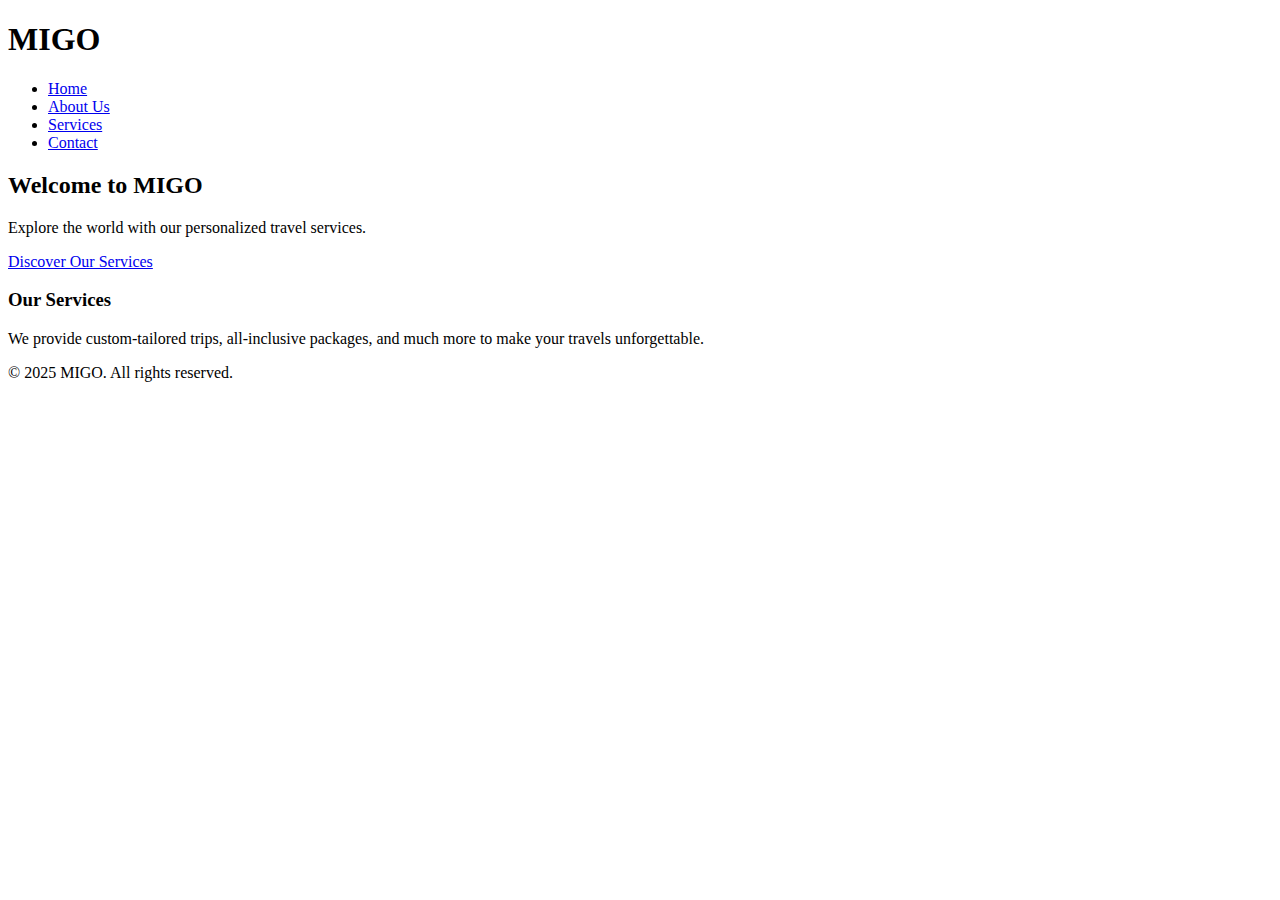
==== index.html @ 353551c6 "Create index.html" ====
<!DOCTYPE html>
<html lang="en">
<head>
  <meta charset="UTF-8">
  <meta name="viewport" content="width=device-width, initial-scale=1.0">
  <title>Home - MIGO</title>
  <link rel="stylesheet" href="styles.css">
</head>
<body>
  <header>
    <div class="container">
      <h1>MIGO</h1>
      <nav>
        <ul>
          <li><a href="index.html" class="active">Home</a></li>
          <li><a href="about-us.html">About Us</a></li>
          <li><a href="#services">Services</a></li>
          <li><a href="#contact">Contact</a></li>
        </ul>
      </nav>
    </div>
  </header>

  <main>
    <section class="hero">
      <h2>Welcome to MIGO</h2>
      <p>Explore the world with our personalized travel services.</p>
      <a href="#services" class="btn">Discover Our Services</a>
    </section>

    <section id="services">
      <h3>Our Services</h3>
      <p>We provide custom-tailored trips, all-inclusive packages, and much more to make your travels unforgettable.</p>
    </section>
  </main>

  <footer>
    <div class="container">
      <p>&copy; 2025 MIGO. All rights reserved.</p>
    </div>
  </footer>
</body>
</html>
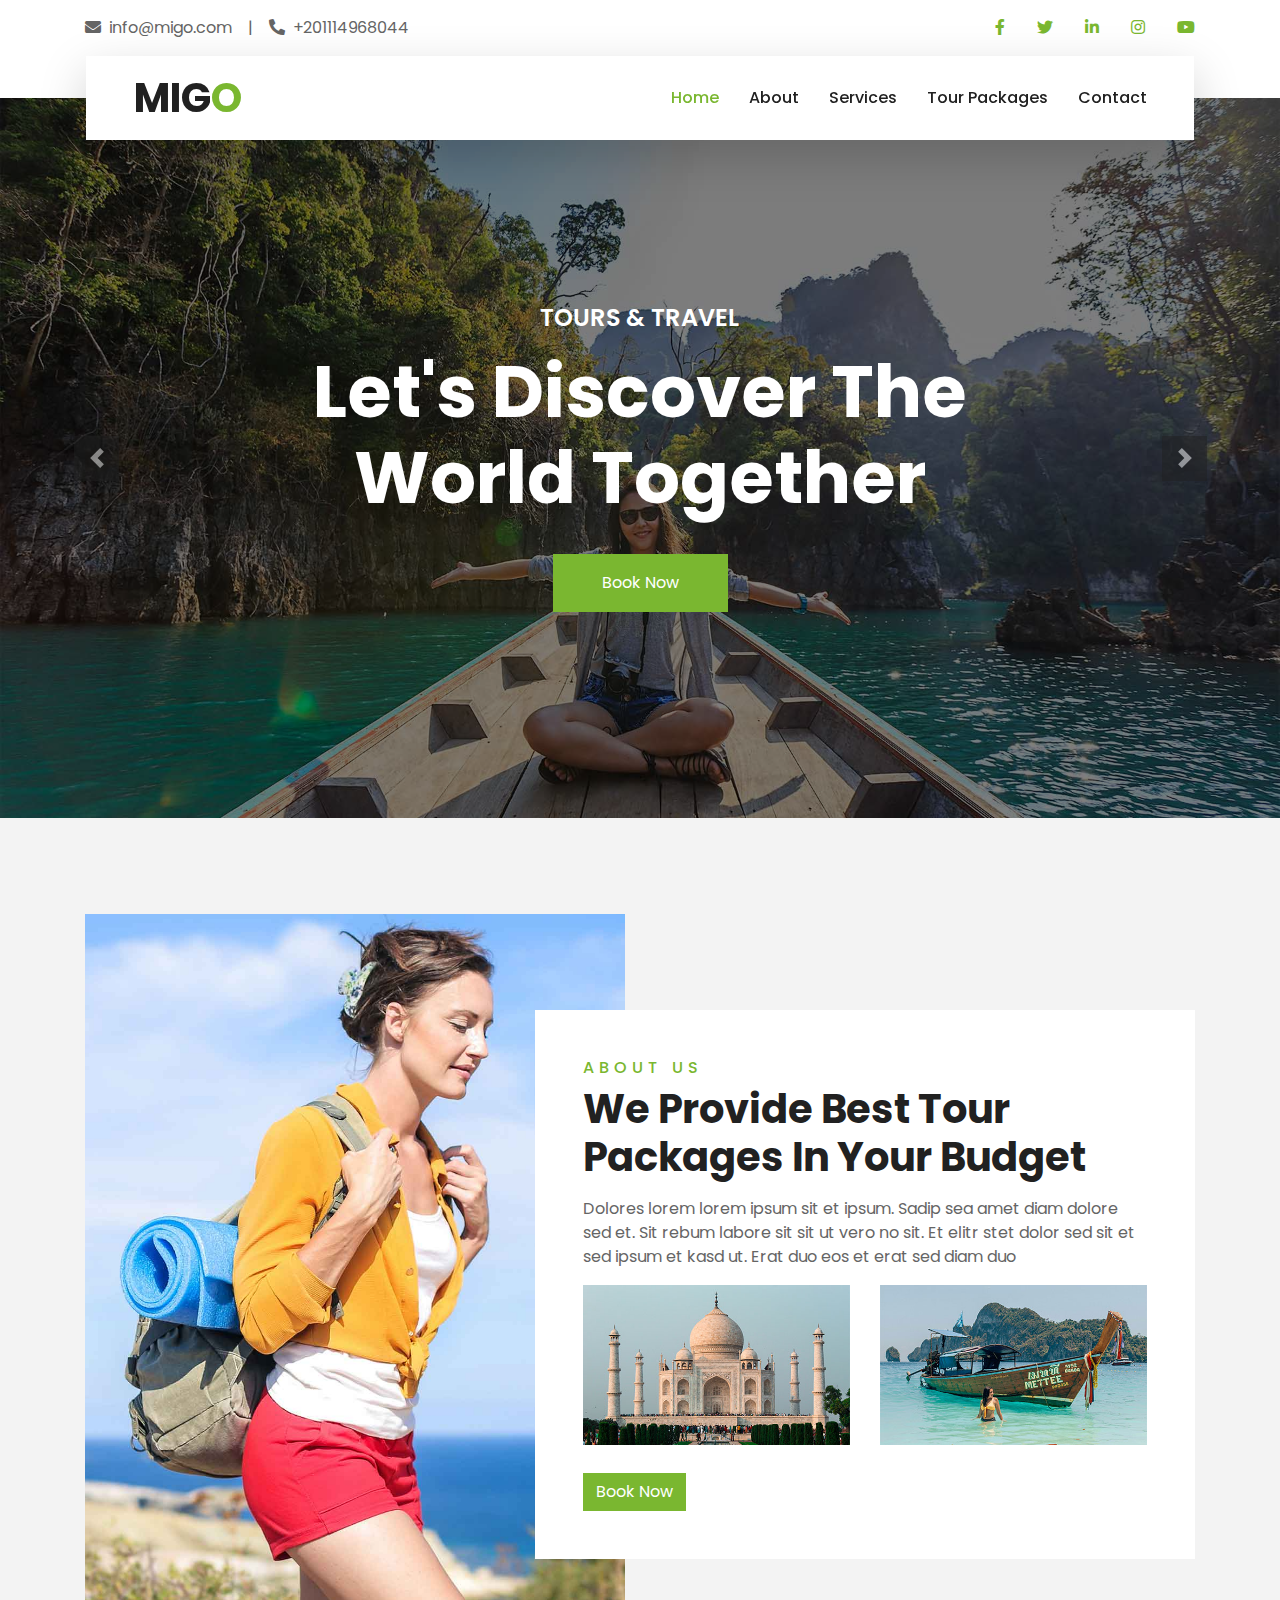
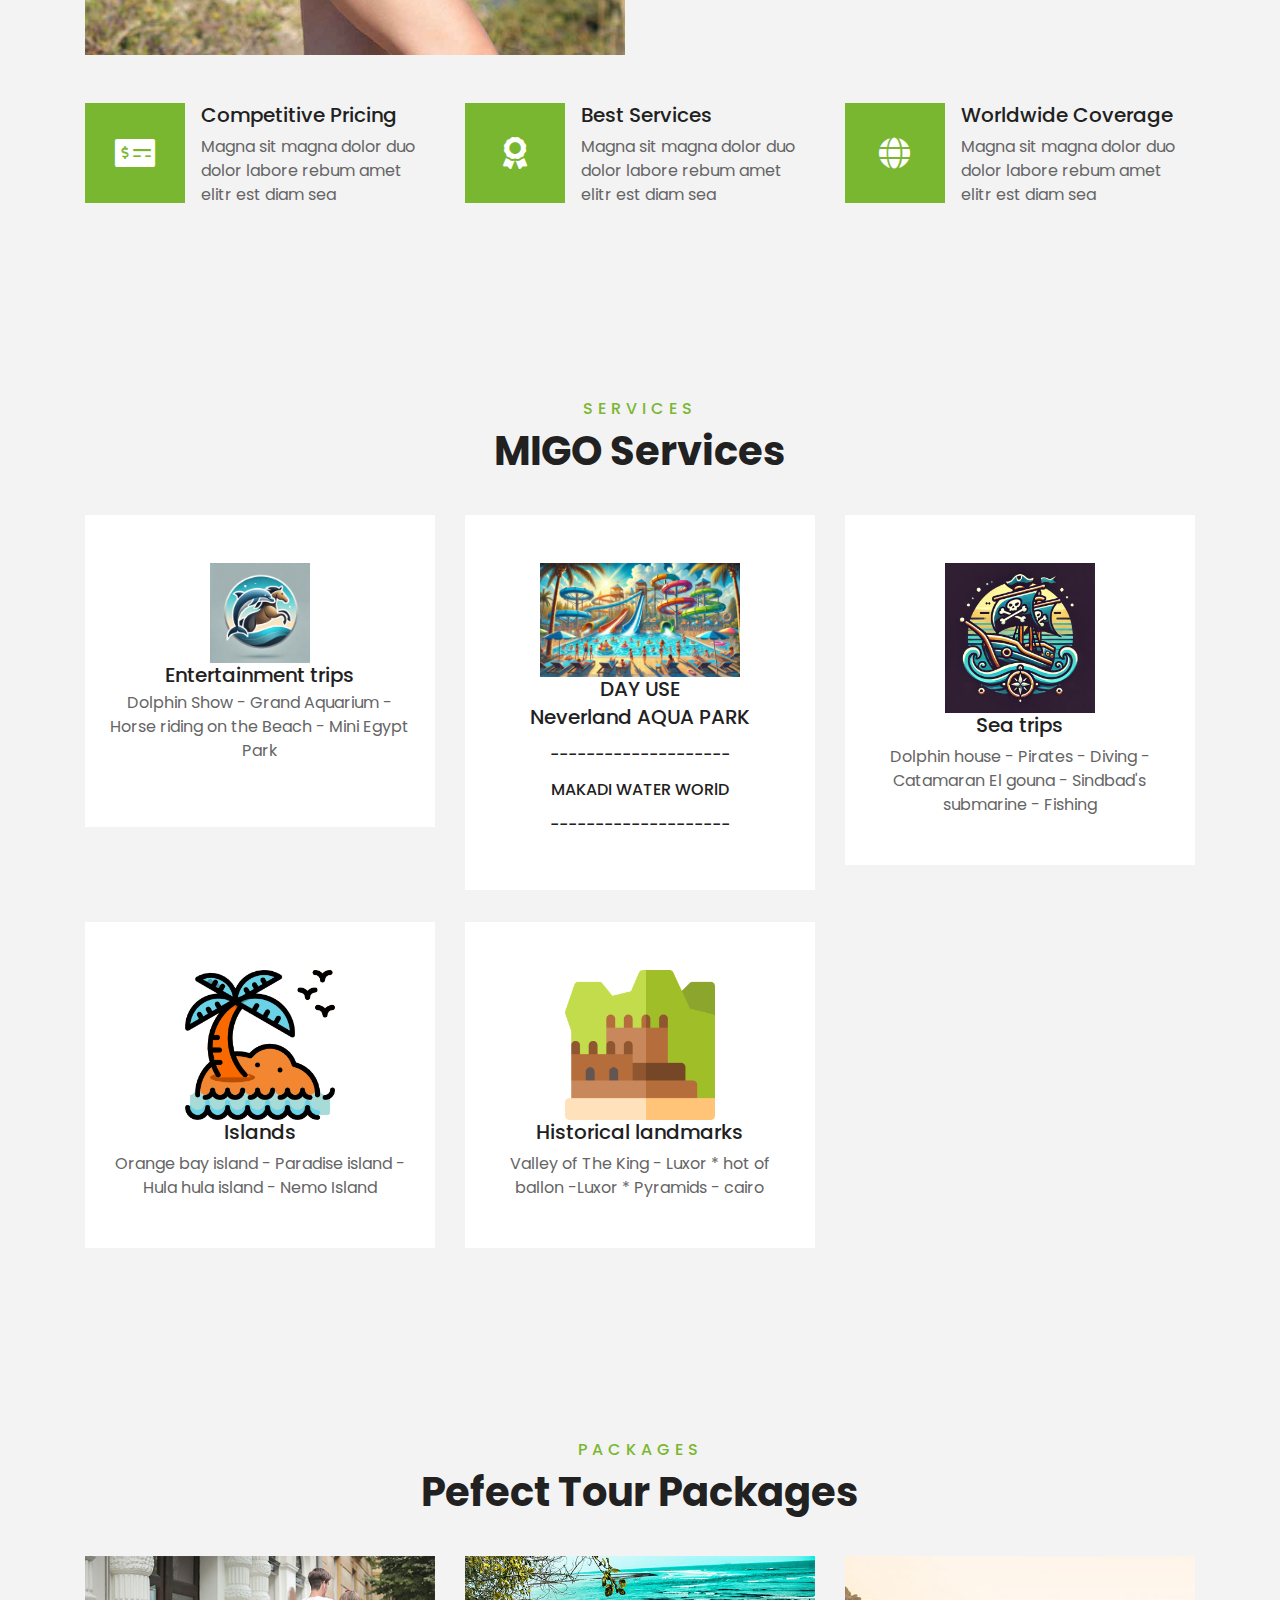
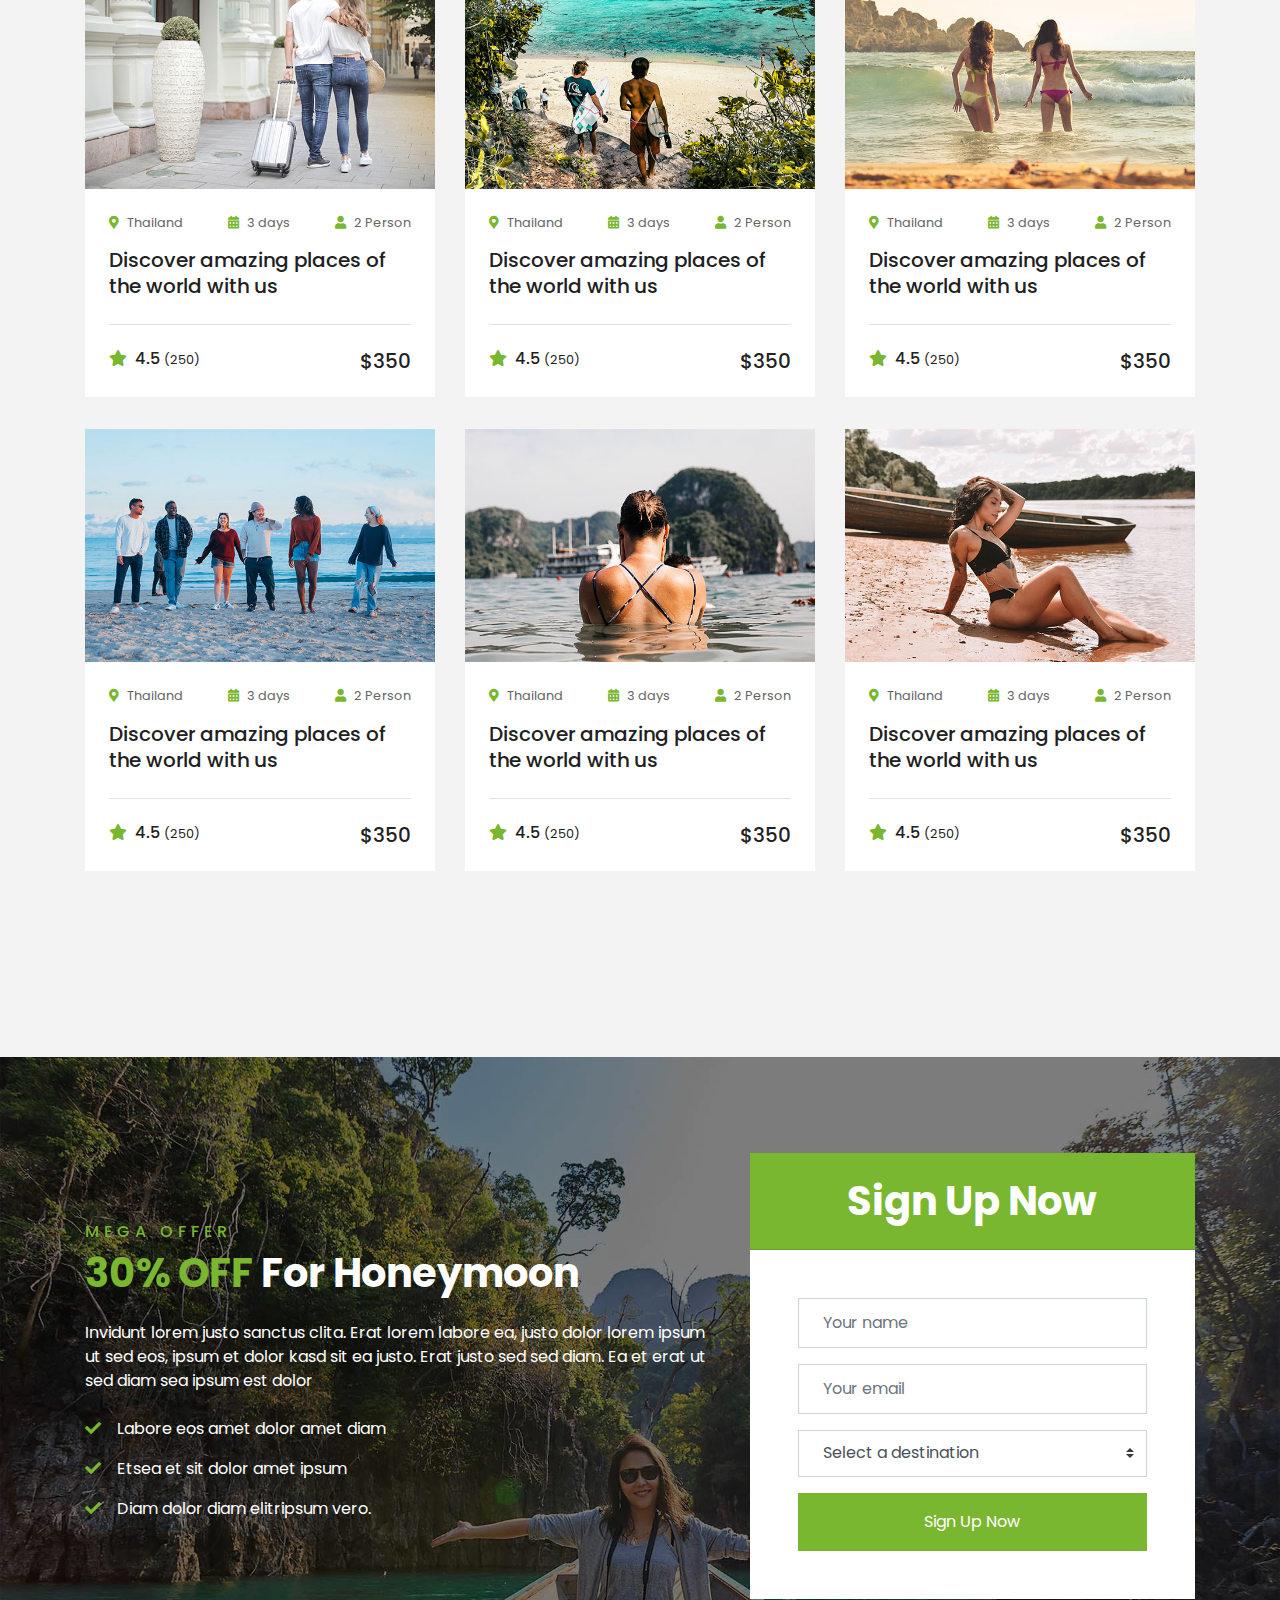
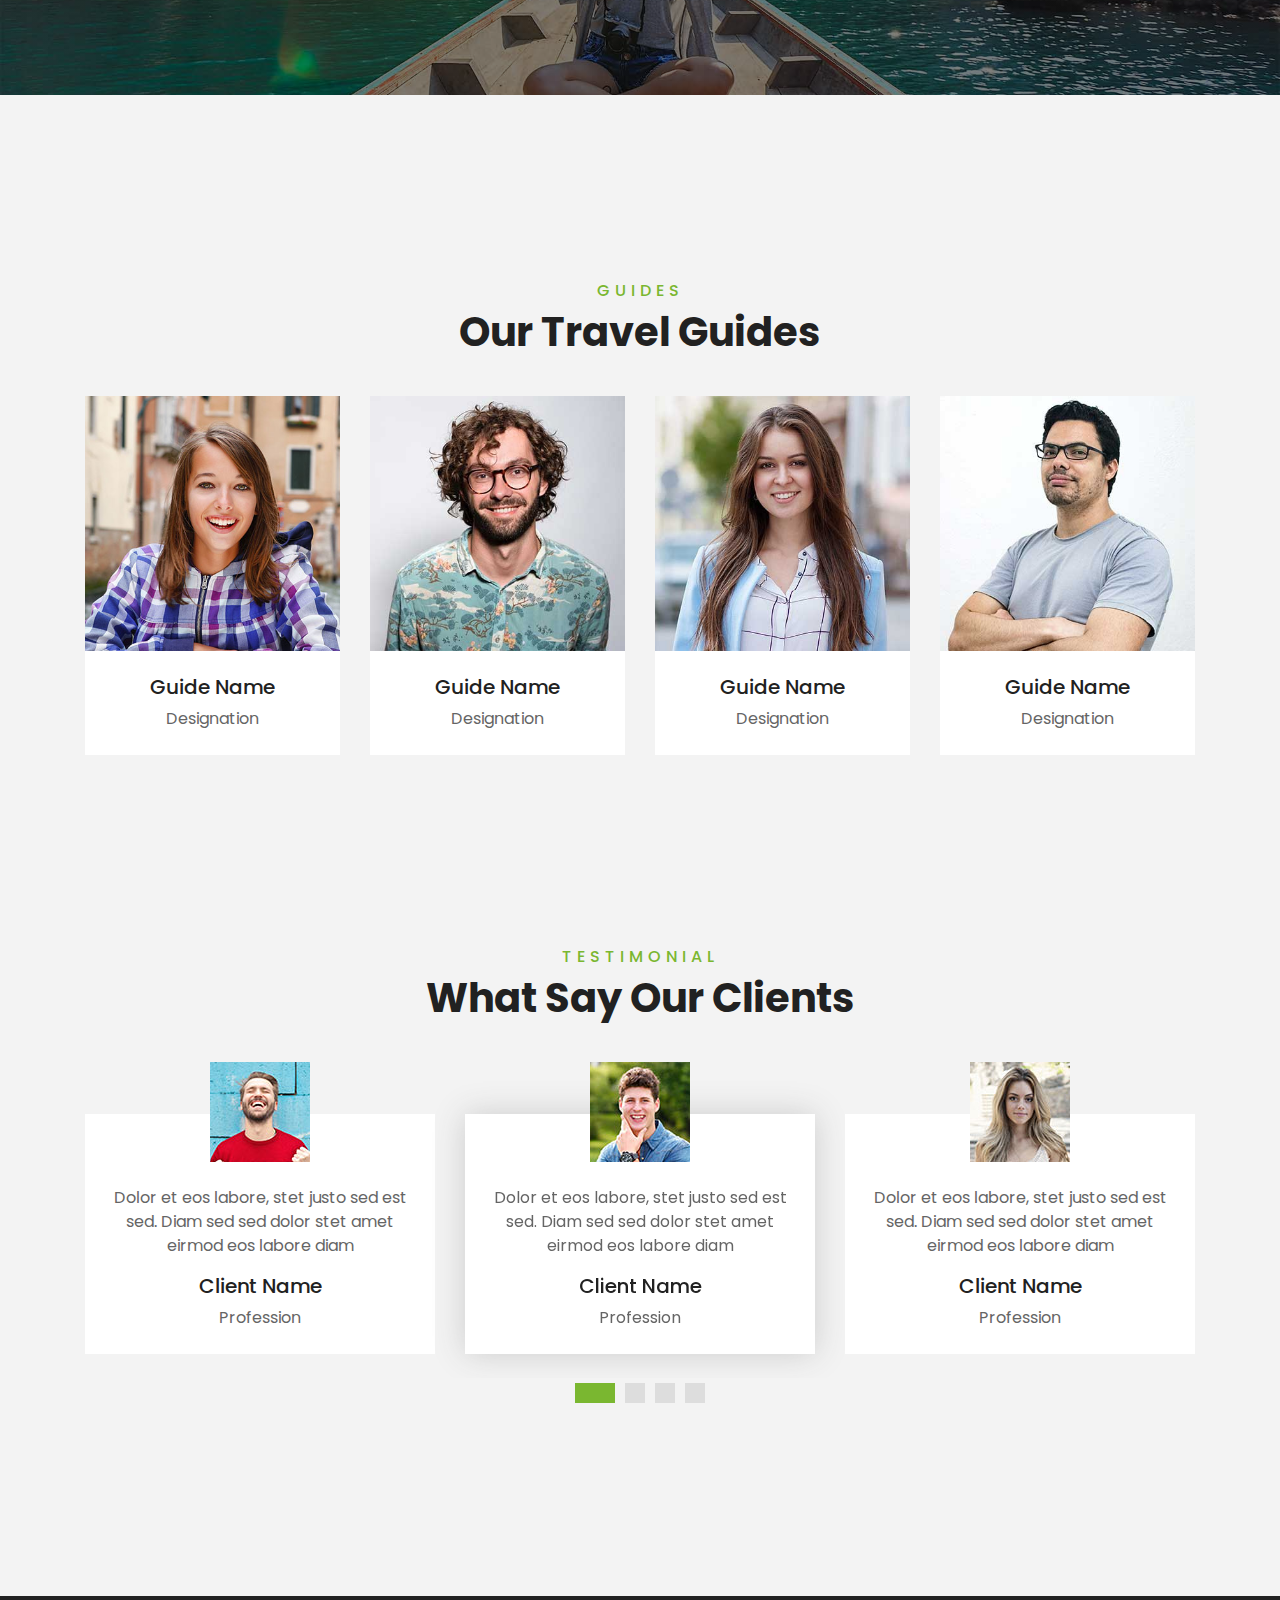
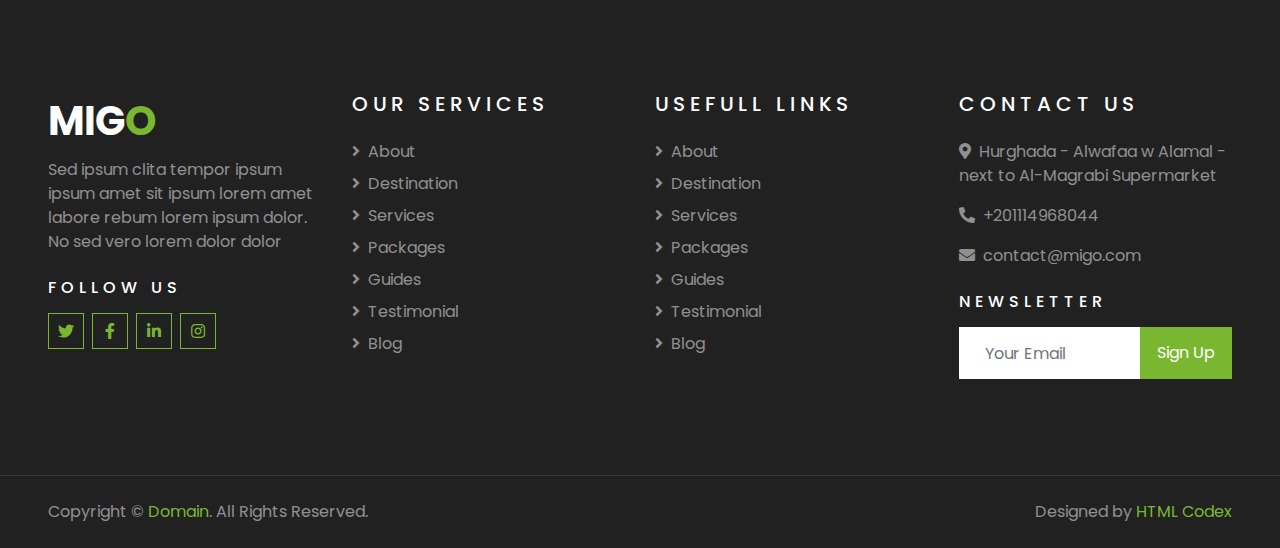
==== commit e3a3fba9: "Add files via upload" ====
--- a/index.html
+++ b/index.html
@@ -1,43 +1,676 @@
-<!DOCTYPE html>
-<html lang="en">
-<head>
-  <meta charset="UTF-8">
-  <meta name="viewport" content="width=device-width, initial-scale=1.0">
-  <title>Home - MIGO</title>
-  <link rel="stylesheet" href="styles.css">
-</head>
-<body>
-  <header>
-    <div class="container">
-      <h1>MIGO</h1>
-      <nav>
-        <ul>
-          <li><a href="index.html" class="active">Home</a></li>
-          <li><a href="about-us.html">About Us</a></li>
-          <li><a href="#services">Services</a></li>
-          <li><a href="#contact">Contact</a></li>
-        </ul>
-      </nav>
-    </div>
-  </header>
-
-  <main>
-    <section class="hero">
-      <h2>Welcome to MIGO</h2>
-      <p>Explore the world with our personalized travel services.</p>
-      <a href="#services" class="btn">Discover Our Services</a>
-    </section>
-
-    <section id="services">
-      <h3>Our Services</h3>
-      <p>We provide custom-tailored trips, all-inclusive packages, and much more to make your travels unforgettable.</p>
-    </section>
-  </main>
-
-  <footer>
-    <div class="container">
-      <p>&copy; 2025 MIGO. All rights reserved.</p>
-    </div>
-  </footer>
-</body>
-</html>
+<!DOCTYPE html>
+<html lang="en">
+
+<head>
+    <meta charset="utf-8">
+    <title>MIGO - Hurghada All Touristic services</title>
+    <meta content="width=device-width, initial-scale=1.0" name="viewport">
+    <meta content="Free HTML Templates" name="keywords">
+    <meta content="Free HTML Templates" name="description">
+
+    <!-- Favicon -->
+    <link href="img/favicon.ico" rel="icon">
+
+    <!-- Google Web Fonts -->
+    <link rel="preconnect" href="https://fonts.gstatic.com">
+    <link href="https://fonts.googleapis.com/css2?family=Poppins:wght@400;500;600;700&display=swap" rel="stylesheet"> 
+
+    <!-- Font Awesome -->
+    <link href="https://cdnjs.cloudflare.com/ajax/libs/font-awesome/5.10.0/css/all.min.css" rel="stylesheet">
+
+    <!-- Libraries Stylesheet -->
+    <link href="lib/owlcarousel/assets/owl.carousel.min.css" rel="stylesheet">
+    <link href="lib/tempusdominus/css/tempusdominus-bootstrap-4.min.css" rel="stylesheet" />
+
+    <!-- Customized Bootstrap Stylesheet -->
+    <link href="css/style.css" rel="stylesheet">
+</head>
+
+<body>
+    <!-- Topbar Start -->
+    <div class="container-fluid bg-light pt-3 d-none d-lg-block">
+        <div class="container">
+            <div class="row">
+                <div class="col-lg-6 text-center text-lg-left mb-2 mb-lg-0">
+                    <div class="d-inline-flex align-items-center">
+                        <p><i class="fa fa-envelope mr-2"></i>info@migo.com</p>
+                        <p class="text-body px-3">|</p>
+                        <p><i class="fa fa-phone-alt mr-2"></i>+201114968044</p>
+                    </div>
+                </div>
+                <div class="col-lg-6 text-center text-lg-right">
+                    <div class="d-inline-flex align-items-center">
+                        <a class="text-primary px-3" href="">
+                            <i class="fab fa-facebook-f"></i>
+                        </a>
+                        <a class="text-primary px-3" href="">
+                            <i class="fab fa-twitter"></i>
+                        </a>
+                        <a class="text-primary px-3" href="">
+                            <i class="fab fa-linkedin-in"></i>
+                        </a>
+                        <a class="text-primary px-3" href="">
+                            <i class="fab fa-instagram"></i>
+                        </a>
+                        <a class="text-primary pl-3" href="">
+                            <i class="fab fa-youtube"></i>
+                        </a>
+                    </div>
+                </div>
+            </div>
+        </div>
+    </div>
+    <!-- Topbar End -->
+
+
+    <!-- Navbar Start -->
+    <div class="container-fluid position-relative nav-bar p-0">
+        <div class="container-lg position-relative p-0 px-lg-3" style="z-index: 9;">
+            <nav class="navbar navbar-expand-lg bg-light navbar-light shadow-lg py-3 py-lg-0 pl-3 pl-lg-5">
+                <a href="" class="navbar-brand">
+                    <h1 class="m-0 text-primary"><span class="text-dark">MIG</span>O</h1>
+                </a>
+                <button type="button" class="navbar-toggler" data-toggle="collapse" data-target="#navbarCollapse">
+                    <span class="navbar-toggler-icon"></span>
+                </button>
+                <div class="collapse navbar-collapse justify-content-between px-3" id="navbarCollapse">
+                    <div class="navbar-nav ml-auto py-0">
+                        <a href="index.html" class="nav-item nav-link active">Home</a>
+                        <a href="#about-us" class="nav-item nav-link">About</a>
+                        <a href="#service" class="nav-item nav-link">Services</a>
+                        <a href="#package" class="nav-item nav-link">Tour Packages</a>
+                        
+                        <a href="contact.html" class="nav-item nav-link">Contact</a>
+                    </div>
+                </div>
+            </nav>
+        </div>
+    </div>
+    <!-- Navbar End -->
+
+
+    <!-- Carousel Start -->
+    <div class="container-fluid p-0">
+        <div id="header-carousel" class="carousel slide" data-ride="carousel">
+            <div class="carousel-inner">
+                <div class="carousel-item active">
+                    <img class="w-100" src="img/carousel-1.jpg" alt="Image">
+                    <div class="carousel-caption d-flex flex-column align-items-center justify-content-center">
+                        <div class="p-3" style="max-width: 900px;">
+                            <h4 class="text-white text-uppercase mb-md-3">Tours & Travel</h4>
+                            <h1 class="display-3 text-white mb-md-4">Let's Discover The World Together</h1>
+                            <a href="" class="btn btn-primary py-md-3 px-md-5 mt-2">Book Now</a>
+                        </div>
+                    </div>
+                </div>
+                <div class="carousel-item">
+                    <img class="w-100" src="img/carousel-2.jpg" alt="Image">
+                    <div class="carousel-caption d-flex flex-column align-items-center justify-content-center">
+                        <div class="p-3" style="max-width: 900px;">
+                            <h4 class="text-white text-uppercase mb-md-3">Tours & Travel</h4>
+                            <h1 class="display-3 text-white mb-md-4">Discover Amazing Places With Us</h1>
+                            <a href="" class="btn btn-primary py-md-3 px-md-5 mt-2">Book Now</a>
+                        </div>
+                    </div>
+                </div>
+            </div>
+            <a class="carousel-control-prev" href="#header-carousel" data-slide="prev">
+                <div class="btn btn-dark" style="width: 45px; height: 45px;">
+                    <span class="carousel-control-prev-icon mb-n2"></span>
+                </div>
+            </a>
+            <a class="carousel-control-next" href="#header-carousel" data-slide="next">
+                <div class="btn btn-dark" style="width: 45px; height: 45px;">
+                    <span class="carousel-control-next-icon mb-n2"></span>
+                </div>
+            </a>
+        </div>
+    </div>
+    <!-- Carousel End -->    
+
+
+    <!-- About Start -->
+	<section id="about-us">
+    <div class="container-fluid py-5">
+        <div class="container pt-5">
+            <div class="row">
+                <div class="col-lg-6" style="min-height: 500px;">
+                    <div class="position-relative h-100">
+                        <img class="position-absolute w-100 h-100" src="img/about.jpg" style="object-fit: cover;">
+                    </div>
+                </div>
+                <div class="col-lg-6 pt-5 pb-lg-5">
+                    <div class="about-text bg-white p-4 p-lg-5 my-lg-5">
+                        <h6 class="text-primary text-uppercase" style="letter-spacing: 5px;">About Us</h6>
+                        <h1 class="mb-3">We Provide Best Tour Packages In Your Budget</h1>
+                        <p>Dolores lorem lorem ipsum sit et ipsum. Sadip sea amet diam dolore sed et. Sit rebum labore sit sit ut vero no sit. Et elitr stet dolor sed sit et sed ipsum et kasd ut. Erat duo eos et erat sed diam duo</p>
+                        <div class="row mb-4">
+                            <div class="col-6">
+                                <img class="img-fluid" src="img/about-1.jpg" alt="">
+                            </div>
+                            <div class="col-6">
+                                <img class="img-fluid" src="img/about-2.jpg" alt="">
+                            </div>
+                        </div>
+                        <a href="" class="btn btn-primary mt-1">Book Now</a>
+                    </div>
+                </div>
+            </div>
+        </div>
+    </div>
+	</section>
+    <!-- About End -->
+
+
+    <!-- Feature Start -->
+    <div class="container-fluid pb-5">
+        <div class="container pb-5">
+            <div class="row">
+                <div class="col-md-4">
+                    <div class="d-flex mb-4 mb-lg-0">
+                        <div class="d-flex flex-shrink-0 align-items-center justify-content-center bg-primary mr-3" style="height: 100px; width: 100px;">
+                            <i class="fa fa-2x fa-money-check-alt text-white"></i>
+                        </div>
+                        <div class="d-flex flex-column">
+                            <h5 class="">Competitive Pricing</h5>
+                            <p class="m-0">Magna sit magna dolor duo dolor labore rebum amet elitr est diam sea</p>
+                        </div>
+                    </div>
+                </div>
+                <div class="col-md-4">
+                    <div class="d-flex mb-4 mb-lg-0">
+                        <div class="d-flex flex-shrink-0 align-items-center justify-content-center bg-primary mr-3" style="height: 100px; width: 100px;">
+                            <i class="fa fa-2x fa-award text-white"></i>
+                        </div>
+                        <div class="d-flex flex-column">
+                            <h5 class="">Best Services</h5>
+                            <p class="m-0">Magna sit magna dolor duo dolor labore rebum amet elitr est diam sea</p>
+                        </div>
+                    </div>
+                </div>
+                <div class="col-md-4">
+                    <div class="d-flex mb-4 mb-lg-0">
+                        <div class="d-flex flex-shrink-0 align-items-center justify-content-center bg-primary mr-3" style="height: 100px; width: 100px;">
+                            <i class="fa fa-2x fa-globe text-white"></i>
+                        </div>
+                        <div class="d-flex flex-column">
+                            <h5 class="">Worldwide Coverage</h5>
+                            <p class="m-0">Magna sit magna dolor duo dolor labore rebum amet elitr est diam sea</p>
+                        </div>
+                    </div>
+                </div>
+            </div>
+        </div>
+    </div>
+    <!-- Feature End -->
+   
+
+    <!-- Service Start -->
+    <section id="service">
+	<div class="container-fluid py-5">
+        <div class="container pt-5 pb-3">
+            <div class="text-center mb-3 pb-3">
+                <h6 class="text-primary text-uppercase" style="letter-spacing: 5px;">Services</h6>
+                <h1>MIGO Services</h1>
+            </div>
+            <div class="row">
+                <div class="col-lg-4 col-md-6 mb-4">
+                    <div class="service-item bg-white text-center mb-2 py-5 px-4">
+                        <img src="img/dolphin-horse-icon.png" alt="Dolphin and Horse Icon" style="width:100px; height:auto;">
+						<h5 class="mb-1">Entertainment trips </h5>
+                        <p class="m-0">Dolphin Show - Grand Aquarium - Horse riding on the Beach - Mini Egypt Park</p>
+						<h6 class="mb-3"></h6>
+						<h6 class="mb-3"></h6>
+						<h6 class="mb-3"></h6>
+						<h6 class="mb-3"></h6>
+												
+						
+                    </div>
+                </div>
+                <div class="col-lg-4 col-md-6 mb-4">
+                    <div class="service-item bg-white text-center mb-2 py-5 px-4">
+                        <img src="img/aquapark.png" alt="aqua park" style="width:200px; height:auto;">
+                        <h5 class="mb-1">DAY USE</h5>
+                        <h5 class="mb-3">Neverland AQUA PARK </h5>
+                        <h6 class="mb-3">--------------------</h6>
+						<h6 class="mb-3">MAKADI WATER WORlD</h6>
+						<h6 class="mb-2">--------------------</h6>
+                    </div>
+                </div>
+                <div class="col-lg-4 col-md-6 mb-4">
+                    <div class="service-item bg-white text-center mb-2 py-5 px-4">
+                        <img src="img/sea-trips.png" alt="sea trips" style="width:150px; height:auto;">
+                        <h5 class="mb-2">Sea trips</h5>
+                       <p class="m-0">Dolphin house - Pirates - Diving - Catamaran El gouna - Sindbad's submarine - Fishing</p>
+						
+                    </div>
+                </div>
+				<div class="col-lg-4 col-md-6 mb-4">
+                    <div class="service-item bg-white text-center mb-2 py-5 px-4">
+                        <img src="img/island.png" alt="sea trips" style="width:150px; height:auto;">
+                        <h5 class="mb-2">Islands</h5>
+                        <p class="m-0">Orange bay island - Paradise island - Hula hula island - Nemo Island</p>
+                    </div>
+                </div>
+				<div class="col-lg-4 col-md-6 mb-4">
+                    <div class="service-item bg-white text-center mb-2 py-5 px-4">
+                        <img src="img/history.png" alt="history" style="width:150px; height:auto;">
+                        <h5 class="mb-2">Historical landmarks</h5>
+                        <p class="m-0">Valley of The King  - Luxor * hot of ballon -Luxor * Pyramids - cairo</p>
+                    </div>
+                </div>
+            </div>
+        </div>
+    </div>
+	</section>
+	
+    <!-- Service End -->
+
+
+    <!-- Packages Start -->
+	<section id="package">
+    <div class="container-fluid py-5">
+        <div class="container pt-5 pb-3">
+            <div class="text-center mb-3 pb-3">
+                <h6 class="text-primary text-uppercase" style="letter-spacing: 5px;">Packages</h6>
+                <h1>Pefect Tour Packages</h1>
+            </div>
+            <div class="row">
+                <div class="col-lg-4 col-md-6 mb-4">
+                    <div class="package-item bg-white mb-2">
+                        <img class="img-fluid" src="img/package-1.jpg" alt="">
+                        <div class="p-4">
+                            <div class="d-flex justify-content-between mb-3">
+                                <small class="m-0"><i class="fa fa-map-marker-alt text-primary mr-2"></i>Thailand</small>
+                                <small class="m-0"><i class="fa fa-calendar-alt text-primary mr-2"></i>3 days</small>
+                                <small class="m-0"><i class="fa fa-user text-primary mr-2"></i>2 Person</small>
+                            </div>
+                            <a class="h5 text-decoration-none" href="">Discover amazing places of the world with us</a>
+                            <div class="border-top mt-4 pt-4">
+                                <div class="d-flex justify-content-between">
+                                    <h6 class="m-0"><i class="fa fa-star text-primary mr-2"></i>4.5 <small>(250)</small></h6>
+                                    <h5 class="m-0">$350</h5>
+                                </div>
+                            </div>
+                        </div>
+                    </div>
+                </div>
+                <div class="col-lg-4 col-md-6 mb-4">
+                    <div class="package-item bg-white mb-2">
+                        <img class="img-fluid" src="img/package-2.jpg" alt="">
+                        <div class="p-4">
+                            <div class="d-flex justify-content-between mb-3">
+                                <small class="m-0"><i class="fa fa-map-marker-alt text-primary mr-2"></i>Thailand</small>
+                                <small class="m-0"><i class="fa fa-calendar-alt text-primary mr-2"></i>3 days</small>
+                                <small class="m-0"><i class="fa fa-user text-primary mr-2"></i>2 Person</small>
+                            </div>
+                            <a class="h5 text-decoration-none" href="">Discover amazing places of the world with us</a>
+                            <div class="border-top mt-4 pt-4">
+                                <div class="d-flex justify-content-between">
+                                    <h6 class="m-0"><i class="fa fa-star text-primary mr-2"></i>4.5 <small>(250)</small></h6>
+                                    <h5 class="m-0">$350</h5>
+                                </div>
+                            </div>
+                        </div>
+                    </div>
+                </div>
+                <div class="col-lg-4 col-md-6 mb-4">
+                    <div class="package-item bg-white mb-2">
+                        <img class="img-fluid" src="img/package-3.jpg" alt="">
+                        <div class="p-4">
+                            <div class="d-flex justify-content-between mb-3">
+                                <small class="m-0"><i class="fa fa-map-marker-alt text-primary mr-2"></i>Thailand</small>
+                                <small class="m-0"><i class="fa fa-calendar-alt text-primary mr-2"></i>3 days</small>
+                                <small class="m-0"><i class="fa fa-user text-primary mr-2"></i>2 Person</small>
+                            </div>
+                            <a class="h5 text-decoration-none" href="">Discover amazing places of the world with us</a>
+                            <div class="border-top mt-4 pt-4">
+                                <div class="d-flex justify-content-between">
+                                    <h6 class="m-0"><i class="fa fa-star text-primary mr-2"></i>4.5 <small>(250)</small></h6>
+                                    <h5 class="m-0">$350</h5>
+                                </div>
+                            </div>
+                        </div>
+                    </div>
+                </div>
+                <div class="col-lg-4 col-md-6 mb-4">
+                    <div class="package-item bg-white mb-2">
+                        <img class="img-fluid" src="img/package-4.jpg" alt="">
+                        <div class="p-4">
+                            <div class="d-flex justify-content-between mb-3">
+                                <small class="m-0"><i class="fa fa-map-marker-alt text-primary mr-2"></i>Thailand</small>
+                                <small class="m-0"><i class="fa fa-calendar-alt text-primary mr-2"></i>3 days</small>
+                                <small class="m-0"><i class="fa fa-user text-primary mr-2"></i>2 Person</small>
+                            </div>
+                            <a class="h5 text-decoration-none" href="">Discover amazing places of the world with us</a>
+                            <div class="border-top mt-4 pt-4">
+                                <div class="d-flex justify-content-between">
+                                    <h6 class="m-0"><i class="fa fa-star text-primary mr-2"></i>4.5 <small>(250)</small></h6>
+                                    <h5 class="m-0">$350</h5>
+                                </div>
+                            </div>
+                        </div>
+                    </div>
+                </div>
+                <div class="col-lg-4 col-md-6 mb-4">
+                    <div class="package-item bg-white mb-2">
+                        <img class="img-fluid" src="img/package-5.jpg" alt="">
+                        <div class="p-4">
+                            <div class="d-flex justify-content-between mb-3">
+                                <small class="m-0"><i class="fa fa-map-marker-alt text-primary mr-2"></i>Thailand</small>
+                                <small class="m-0"><i class="fa fa-calendar-alt text-primary mr-2"></i>3 days</small>
+                                <small class="m-0"><i class="fa fa-user text-primary mr-2"></i>2 Person</small>
+                            </div>
+                            <a class="h5 text-decoration-none" href="">Discover amazing places of the world with us</a>
+                            <div class="border-top mt-4 pt-4">
+                                <div class="d-flex justify-content-between">
+                                    <h6 class="m-0"><i class="fa fa-star text-primary mr-2"></i>4.5 <small>(250)</small></h6>
+                                    <h5 class="m-0">$350</h5>
+                                </div>
+                            </div>
+                        </div>
+                    </div>
+                </div>
+                <div class="col-lg-4 col-md-6 mb-4">
+                    <div class="package-item bg-white mb-2">
+                        <img class="img-fluid" src="img/package-6.jpg" alt="">
+                        <div class="p-4">
+                            <div class="d-flex justify-content-between mb-3">
+                                <small class="m-0"><i class="fa fa-map-marker-alt text-primary mr-2"></i>Thailand</small>
+                                <small class="m-0"><i class="fa fa-calendar-alt text-primary mr-2"></i>3 days</small>
+                                <small class="m-0"><i class="fa fa-user text-primary mr-2"></i>2 Person</small>
+                            </div>
+                            <a class="h5 text-decoration-none" href="">Discover amazing places of the world with us</a>
+                            <div class="border-top mt-4 pt-4">
+                                <div class="d-flex justify-content-between">
+                                    <h6 class="m-0"><i class="fa fa-star text-primary mr-2"></i>4.5 <small>(250)</small></h6>
+                                    <h5 class="m-0">$350</h5>
+                                </div>
+                            </div>
+                        </div>
+                    </div>
+                </div>
+            </div>
+        </div>
+    </div>
+	</section>
+    <!-- Packages End -->
+
+
+    <!-- Registration Start -->
+    <div class="container-fluid bg-registration py-5" style="margin: 90px 0;">
+        <div class="container py-5">
+            <div class="row align-items-center">
+                <div class="col-lg-7 mb-5 mb-lg-0">
+                    <div class="mb-4">
+                        <h6 class="text-primary text-uppercase" style="letter-spacing: 5px;">Mega Offer</h6>
+                        <h1 class="text-white"><span class="text-primary">30% OFF</span> For Honeymoon</h1>
+                    </div>
+                    <p class="text-white">Invidunt lorem justo sanctus clita. Erat lorem labore ea, justo dolor lorem ipsum ut sed eos,
+                        ipsum et dolor kasd sit ea justo. Erat justo sed sed diam. Ea et erat ut sed diam sea ipsum est
+                        dolor</p>
+                    <ul class="list-inline text-white m-0">
+                        <li class="py-2"><i class="fa fa-check text-primary mr-3"></i>Labore eos amet dolor amet diam</li>
+                        <li class="py-2"><i class="fa fa-check text-primary mr-3"></i>Etsea et sit dolor amet ipsum</li>
+                        <li class="py-2"><i class="fa fa-check text-primary mr-3"></i>Diam dolor diam elitripsum vero.</li>
+                    </ul>
+                </div>
+                <div class="col-lg-5">
+                    <div class="card border-0">
+                        <div class="card-header bg-primary text-center p-4">
+                            <h1 class="text-white m-0">Sign Up Now</h1>
+                        </div>
+                        <div class="card-body rounded-bottom bg-white p-5">
+                            <form>
+                                <div class="form-group">
+                                    <input type="text" class="form-control p-4" placeholder="Your name" required="required" />
+                                </div>
+                                <div class="form-group">
+                                    <input type="email" class="form-control p-4" placeholder="Your email" required="required" />
+                                </div>
+                                <div class="form-group">
+                                    <select class="custom-select px-4" style="height: 47px;">
+                                        <option selected>Select a destination</option>
+                                        <option value="1">destination 1</option>
+                                        <option value="2">destination 1</option>
+                                        <option value="3">destination 1</option>
+                                    </select>
+                                </div>
+                                <div>
+                                    <button class="btn btn-primary btn-block py-3" type="submit">Sign Up Now</button>
+                                </div>
+                            </form>
+                        </div>
+                    </div>
+                </div>
+            </div>
+        </div>
+    </div>
+    <!-- Registration End -->
+
+
+    <!-- Team Start -->
+    <div class="container-fluid py-5">
+        <div class="container pt-5 pb-3">
+            <div class="text-center mb-3 pb-3">
+                <h6 class="text-primary text-uppercase" style="letter-spacing: 5px;">Guides</h6>
+                <h1>Our Travel Guides</h1>
+            </div>
+            <div class="row">
+                <div class="col-lg-3 col-md-4 col-sm-6 pb-2">
+                    <div class="team-item bg-white mb-4">
+                        <div class="team-img position-relative overflow-hidden">
+                            <img class="img-fluid w-100" src="img/team-1.jpg" alt="">
+                            <div class="team-social">
+                                <a class="btn btn-outline-primary btn-square" href=""><i class="fab fa-twitter"></i></a>
+                                <a class="btn btn-outline-primary btn-square" href=""><i class="fab fa-facebook-f"></i></a>
+                                <a class="btn btn-outline-primary btn-square" href=""><i class="fab fa-instagram"></i></a>
+                                <a class="btn btn-outline-primary btn-square" href=""><i class="fab fa-linkedin-in"></i></a>
+                            </div>
+                        </div>
+                        <div class="text-center py-4">
+                            <h5 class="text-truncate">Guide Name</h5>
+                            <p class="m-0">Designation</p>
+                        </div>
+                    </div>
+                </div>
+                <div class="col-lg-3 col-md-4 col-sm-6 pb-2">
+                    <div class="team-item bg-white mb-4">
+                        <div class="team-img position-relative overflow-hidden">
+                            <img class="img-fluid w-100" src="img/team-2.jpg" alt="">
+                            <div class="team-social">
+                                <a class="btn btn-outline-primary btn-square" href=""><i class="fab fa-twitter"></i></a>
+                                <a class="btn btn-outline-primary btn-square" href=""><i class="fab fa-facebook-f"></i></a>
+                                <a class="btn btn-outline-primary btn-square" href=""><i class="fab fa-instagram"></i></a>
+                                <a class="btn btn-outline-primary btn-square" href=""><i class="fab fa-linkedin-in"></i></a>
+                            </div>
+                        </div>
+                        <div class="text-center py-4">
+                            <h5 class="text-truncate">Guide Name</h5>
+                            <p class="m-0">Designation</p>
+                        </div>
+                    </div>
+                </div>
+                <div class="col-lg-3 col-md-4 col-sm-6 pb-2">
+                    <div class="team-item bg-white mb-4">
+                        <div class="team-img position-relative overflow-hidden">
+                            <img class="img-fluid w-100" src="img/team-3.jpg" alt="">
+                            <div class="team-social">
+                                <a class="btn btn-outline-primary btn-square" href=""><i class="fab fa-twitter"></i></a>
+                                <a class="btn btn-outline-primary btn-square" href=""><i class="fab fa-facebook-f"></i></a>
+                                <a class="btn btn-outline-primary btn-square" href=""><i class="fab fa-instagram"></i></a>
+                                <a class="btn btn-outline-primary btn-square" href=""><i class="fab fa-linkedin-in"></i></a>
+                            </div>
+                        </div>
+                        <div class="text-center py-4">
+                            <h5 class="text-truncate">Guide Name</h5>
+                            <p class="m-0">Designation</p>
+                        </div>
+                    </div>
+                </div>
+                <div class="col-lg-3 col-md-4 col-sm-6 pb-2">
+                    <div class="team-item bg-white mb-4">
+                        <div class="team-img position-relative overflow-hidden">
+                            <img class="img-fluid w-100" src="img/team-4.jpg" alt="">
+                            <div class="team-social">
+                                <a class="btn btn-outline-primary btn-square" href=""><i class="fab fa-twitter"></i></a>
+                                <a class="btn btn-outline-primary btn-square" href=""><i class="fab fa-facebook-f"></i></a>
+                                <a class="btn btn-outline-primary btn-square" href=""><i class="fab fa-instagram"></i></a>
+                                <a class="btn btn-outline-primary btn-square" href=""><i class="fab fa-linkedin-in"></i></a>
+                            </div>
+                        </div>
+                        <div class="text-center py-4">
+                            <h5 class="text-truncate">Guide Name</h5>
+                            <p class="m-0">Designation</p>
+                        </div>
+                    </div>
+                </div>
+            </div>
+        </div>
+    </div>
+    <!-- Team End -->
+
+
+    <!-- Testimonial Start -->
+    <div class="container-fluid py-5">
+        <div class="container py-5">
+            <div class="text-center mb-3 pb-3">
+                <h6 class="text-primary text-uppercase" style="letter-spacing: 5px;">Testimonial</h6>
+                <h1>What Say Our Clients</h1>
+            </div>
+            <div class="owl-carousel testimonial-carousel">
+                <div class="text-center pb-4">
+                    <img class="img-fluid mx-auto" src="img/testimonial-1.jpg" style="width: 100px; height: 100px;" >
+                    <div class="testimonial-text bg-white p-4 mt-n5">
+                        <p class="mt-5">Dolor et eos labore, stet justo sed est sed. Diam sed sed dolor stet amet eirmod eos labore diam
+                        </p>
+                        <h5 class="text-truncate">Client Name</h5>
+                        <span>Profession</span>
+                    </div>
+                </div>
+                <div class="text-center">
+                    <img class="img-fluid mx-auto" src="img/testimonial-2.jpg" style="width: 100px; height: 100px;" >
+                    <div class="testimonial-text bg-white p-4 mt-n5">
+                        <p class="mt-5">Dolor et eos labore, stet justo sed est sed. Diam sed sed dolor stet amet eirmod eos labore diam
+                        </p>
+                        <h5 class="text-truncate">Client Name</h5>
+                        <span>Profession</span>
+                    </div>
+                </div>
+                <div class="text-center">
+                    <img class="img-fluid mx-auto" src="img/testimonial-3.jpg" style="width: 100px; height: 100px;" >
+                    <div class="testimonial-text bg-white p-4 mt-n5">
+                        <p class="mt-5">Dolor et eos labore, stet justo sed est sed. Diam sed sed dolor stet amet eirmod eos labore diam
+                        </p>
+                        <h5 class="text-truncate">Client Name</h5>
+                        <span>Profession</span>
+                    </div>
+                </div>
+                <div class="text-center">
+                    <img class="img-fluid mx-auto" src="img/testimonial-4.jpg" style="width: 100px; height: 100px;" >
+                    <div class="testimonial-text bg-white p-4 mt-n5">
+                        <p class="mt-5">Dolor et eos labore, stet justo sed est sed. Diam sed sed dolor stet amet eirmod eos labore diam
+                        </p>
+                        <h5 class="text-truncate">Client Name</h5>
+                        <span>Profession</span>
+                    </div>
+                </div>
+            </div>
+        </div>
+    </div>
+    <!-- Testimonial End -->
+
+    <!-- Footer Start -->
+    <div class="container-fluid bg-dark text-white-50 py-5 px-sm-3 px-lg-5" style="margin-top: 90px;">
+        <div class="row pt-5">
+            <div class="col-lg-3 col-md-6 mb-5">
+                <a href="" class="navbar-brand">
+                    <h1 class="text-primary"><span class="text-white">MIG</span>O</h1>
+                </a>
+                <p>Sed ipsum clita tempor ipsum ipsum amet sit ipsum lorem amet labore rebum lorem ipsum dolor. No sed vero lorem dolor dolor</p>
+                <h6 class="text-white text-uppercase mt-4 mb-3" style="letter-spacing: 5px;">Follow Us</h6>
+                <div class="d-flex justify-content-start">
+                    <a class="btn btn-outline-primary btn-square mr-2" href="#"><i class="fab fa-twitter"></i></a>
+                    <a class="btn btn-outline-primary btn-square mr-2" href="#"><i class="fab fa-facebook-f"></i></a>
+                    <a class="btn btn-outline-primary btn-square mr-2" href="#"><i class="fab fa-linkedin-in"></i></a>
+                    <a class="btn btn-outline-primary btn-square" href="#"><i class="fab fa-instagram"></i></a>
+                </div>
+            </div>
+            <div class="col-lg-3 col-md-6 mb-5">
+                <h5 class="text-white text-uppercase mb-4" style="letter-spacing: 5px;">Our Services</h5>
+                <div class="d-flex flex-column justify-content-start">
+                    <a class="text-white-50 mb-2" href="#"><i class="fa fa-angle-right mr-2"></i>About</a>
+                    <a class="text-white-50 mb-2" href="#"><i class="fa fa-angle-right mr-2"></i>Destination</a>
+                    <a class="text-white-50 mb-2" href="#"><i class="fa fa-angle-right mr-2"></i>Services</a>
+                    <a class="text-white-50 mb-2" href="#"><i class="fa fa-angle-right mr-2"></i>Packages</a>
+                    <a class="text-white-50 mb-2" href="#"><i class="fa fa-angle-right mr-2"></i>Guides</a>
+                    <a class="text-white-50 mb-2" href="#"><i class="fa fa-angle-right mr-2"></i>Testimonial</a>
+                    <a class="text-white-50" href="#"><i class="fa fa-angle-right mr-2"></i>Blog</a>
+                </div>
+            </div>
+            <div class="col-lg-3 col-md-6 mb-5">
+                <h5 class="text-white text-uppercase mb-4" style="letter-spacing: 5px;">Usefull Links</h5>
+                <div class="d-flex flex-column justify-content-start">
+                    <a class="text-white-50 mb-2" href="#"><i class="fa fa-angle-right mr-2"></i>About</a>
+                    <a class="text-white-50 mb-2" href="#"><i class="fa fa-angle-right mr-2"></i>Destination</a>
+                    <a class="text-white-50 mb-2" href="#"><i class="fa fa-angle-right mr-2"></i>Services</a>
+                    <a class="text-white-50 mb-2" href="#"><i class="fa fa-angle-right mr-2"></i>Packages</a>
+                    <a class="text-white-50 mb-2" href="#"><i class="fa fa-angle-right mr-2"></i>Guides</a>
+                    <a class="text-white-50 mb-2" href="#"><i class="fa fa-angle-right mr-2"></i>Testimonial</a>
+                    <a class="text-white-50" href="#"><i class="fa fa-angle-right mr-2"></i>Blog</a>
+                </div>
+            </div>
+            <div class="col-lg-3 col-md-6 mb-5">
+                <h5 class="text-white text-uppercase mb-4" style="letter-spacing: 5px;">Contact Us</h5>
+                <p><i class="fa fa-map-marker-alt mr-2"></i>Hurghada - Alwafaa w Alamal - next to Al-Magrabi Supermarket</p>
+                <p><i class="fa fa-phone-alt mr-2"></i>+201114968044</p>
+                <p><i class="fa fa-envelope mr-2"></i>contact@migo.com</p>
+                <h6 class="text-white text-uppercase mt-4 mb-3" style="letter-spacing: 5px;">Newsletter</h6>
+                <div class="w-100">
+                    <div class="input-group">
+                        <input type="text" class="form-control border-light" style="padding: 25px;" placeholder="Your Email">
+                        <div class="input-group-append">
+                            <button class="btn btn-primary px-3">Sign Up</button>
+                        </div>
+                    </div>
+                </div>
+            </div>
+        </div>
+    </div>
+    <div class="container-fluid bg-dark text-white border-top py-4 px-sm-3 px-md-5" style="border-color: rgba(256, 256, 256, .1) !important;">
+        <div class="row">
+            <div class="col-lg-6 text-center text-md-left mb-3 mb-md-0">
+                <p class="m-0 text-white-50">Copyright &copy; <a href="#">Domain</a>. All Rights Reserved.</a>
+                </p>
+            </div>
+            <div class="col-lg-6 text-center text-md-right">
+                <p class="m-0 text-white-50">Designed by <a href="https://htmlcodex.com">HTML Codex</a>
+                </p>
+            </div>
+        </div>
+    </div>
+    <!-- Footer End -->
+
+
+    <!-- Back to Top -->
+    <a href="#" class="btn btn-lg btn-primary btn-lg-square back-to-top"><i class="fa fa-angle-double-up"></i></a>
+
+
+    <!-- JavaScript Libraries -->
+    <script src="https://code.jquery.com/jquery-3.4.1.min.js"></script>
+    <script src="https://stackpath.bootstrapcdn.com/bootstrap/4.4.1/js/bootstrap.bundle.min.js"></script>
+    <script src="lib/easing/easing.min.js"></script>
+    <script src="lib/owlcarousel/owl.carousel.min.js"></script>
+    <script src="lib/tempusdominus/js/moment.min.js"></script>
+    <script src="lib/tempusdominus/js/moment-timezone.min.js"></script>
+    <script src="lib/tempusdominus/js/tempusdominus-bootstrap-4.min.js"></script>
+
+    <!-- Contact Javascript File -->
+    <script src="mail/jqBootstrapValidation.min.js"></script>
+    <script src="mail/contact.js"></script>
+
+    <!-- Template Javascript -->
+    <script src="js/main.js"></script>
+</body>
+
+</html>--- a/css/style.css
+++ b/css/style.css
@@ -0,0 +1,9770 @@
+/******* Bootstrap Theming ********/
+/*!
+ * Bootstrap v4.5.3 (https://getbootstrap.com/)
+ * Copyright 2011-2020 The Bootstrap Authors
+ * Copyright 2011-2020 Twitter, Inc.
+ * Licensed under MIT (https://github.com/twbs/bootstrap/blob/main/LICENSE)
+ */
+:root {
+  --blue: #007bff;
+  --indigo: #6610f2;
+  --purple: #6f42c1;
+  --pink: #e83e8c;
+  --red: #dc3545;
+  --orange: #fd7e14;
+  --yellow: #ffc107;
+  --green: #28a745;
+  --teal: #20c997;
+  --cyan: #17a2b8;
+  --white: #fff;
+  --gray: #6c757d;
+  --gray-dark: #343a40;
+  --primary: #7AB730;
+  --secondary: #f4faec;
+  --success: #28a745;
+  --info: #17a2b8;
+  --warning: #ffc107;
+  --danger: #dc3545;
+  --light: #FFFFFF;
+  --dark: #212121;
+  --breakpoint-xs: 0;
+  --breakpoint-sm: 576px;
+  --breakpoint-md: 768px;
+  --breakpoint-lg: 992px;
+  --breakpoint-xl: 1200px;
+  --font-family-sans-serif: "Poppins", sans-serif;
+  --font-family-monospace: SFMono-Regular, Menlo, Monaco, Consolas, "Liberation Mono", "Courier New", monospace;
+}
+
+*,
+*::before,
+*::after {
+  box-sizing: border-box;
+}
+
+html {
+  font-family: sans-serif;
+  line-height: 1.15;
+  -webkit-text-size-adjust: 100%;
+  -webkit-tap-highlight-color: rgba(0, 0, 0, 0);
+}
+
+article, aside, figcaption, figure, footer, header, hgroup, main, nav, section {
+  display: block;
+}
+
+body {
+  margin: 0;
+  font-family: "Poppins", sans-serif;
+  font-size: 1rem;
+  font-weight: 400;
+  line-height: 1.5;
+  color: #656565;
+  text-align: left;
+  background-color: #F3F3F3;
+}
+
+[tabindex="-1"]:focus:not(:focus-visible) {
+  outline: 0 !important;
+}
+
+hr {
+  box-sizing: content-box;
+  height: 0;
+  overflow: visible;
+}
+
+h1, h2, h3, h4, h5, h6 {
+  margin-top: 0;
+  margin-bottom: 0.5rem;
+}
+
+p {
+  margin-top: 0;
+  margin-bottom: 1rem;
+}
+
+abbr[title],
+abbr[data-original-title] {
+  text-decoration: underline;
+  text-decoration: underline dotted;
+  cursor: help;
+  border-bottom: 0;
+  text-decoration-skip-ink: none;
+}
+
+address {
+  margin-bottom: 1rem;
+  font-style: normal;
+  line-height: inherit;
+}
+
+ol,
+ul,
+dl {
+  margin-top: 0;
+  margin-bottom: 1rem;
+}
+
+ol ol,
+ul ul,
+ol ul,
+ul ol {
+  margin-bottom: 0;
+}
+
+dt {
+  font-weight: 700;
+}
+
+dd {
+  margin-bottom: .5rem;
+  margin-left: 0;
+}
+
+blockquote {
+  margin: 0 0 1rem;
+}
+
+b,
+strong {
+  font-weight: bolder;
+}
+
+small {
+  font-size: 80%;
+}
+
+sub,
+sup {
+  position: relative;
+  font-size: 75%;
+  line-height: 0;
+  vertical-align: baseline;
+}
+
+sub {
+  bottom: -.25em;
+}
+
+sup {
+  top: -.5em;
+}
+
+a {
+  color: #7AB730;
+  text-decoration: none;
+  background-color: transparent;
+}
+
+a:hover {
+  color: #527a20;
+  text-decoration: underline;
+}
+
+a:not([href]):not([class]) {
+  color: inherit;
+  text-decoration: none;
+}
+
+a:not([href]):not([class]):hover {
+  color: inherit;
+  text-decoration: none;
+}
+
+pre,
+code,
+kbd,
+samp {
+  font-family: SFMono-Regular, Menlo, Monaco, Consolas, "Liberation Mono", "Courier New", monospace;
+  font-size: 1em;
+}
+
+pre {
+  margin-top: 0;
+  margin-bottom: 1rem;
+  overflow: auto;
+  -ms-overflow-style: scrollbar;
+}
+
+figure {
+  margin: 0 0 1rem;
+}
+
+img {
+  vertical-align: middle;
+  border-style: none;
+}
+
+svg {
+  overflow: hidden;
+  vertical-align: middle;
+}
+
+table {
+  border-collapse: collapse;
+}
+
+caption {
+  padding-top: 0.75rem;
+  padding-bottom: 0.75rem;
+  color: #6c757d;
+  text-align: left;
+  caption-side: bottom;
+}
+
+th {
+  text-align: inherit;
+  text-align: -webkit-match-parent;
+}
+
+label {
+  display: inline-block;
+  margin-bottom: 0.5rem;
+}
+
+button {
+  border-radius: 0;
+}
+
+button:focus {
+  outline: 1px dotted;
+  outline: 5px auto -webkit-focus-ring-color;
+}
+
+input,
+button,
+select,
+optgroup,
+textarea {
+  margin: 0;
+  font-family: inherit;
+  font-size: inherit;
+  line-height: inherit;
+}
+
+button,
+input {
+  overflow: visible;
+}
+
+button,
+select {
+  text-transform: none;
+}
+
+[role="button"] {
+  cursor: pointer;
+}
+
+select {
+  word-wrap: normal;
+}
+
+button,
+[type="button"],
+[type="reset"],
+[type="submit"] {
+  -webkit-appearance: button;
+}
+
+button:not(:disabled),
+[type="button"]:not(:disabled),
+[type="reset"]:not(:disabled),
+[type="submit"]:not(:disabled) {
+  cursor: pointer;
+}
+
+button::-moz-focus-inner,
+[type="button"]::-moz-focus-inner,
+[type="reset"]::-moz-focus-inner,
+[type="submit"]::-moz-focus-inner {
+  padding: 0;
+  border-style: none;
+}
+
+input[type="radio"],
+input[type="checkbox"] {
+  box-sizing: border-box;
+  padding: 0;
+}
+
+textarea {
+  overflow: auto;
+  resize: vertical;
+}
+
+fieldset {
+  min-width: 0;
+  padding: 0;
+  margin: 0;
+  border: 0;
+}
+
+legend {
+  display: block;
+  width: 100%;
+  max-width: 100%;
+  padding: 0;
+  margin-bottom: .5rem;
+  font-size: 1.5rem;
+  line-height: inherit;
+  color: inherit;
+  white-space: normal;
+}
+
+@media (max-width: 1200px) {
+  legend {
+    font-size: calc(1.275rem + 0.3vw) ;
+  }
+}
+
+progress {
+  vertical-align: baseline;
+}
+
+[type="number"]::-webkit-inner-spin-button,
+[type="number"]::-webkit-outer-spin-button {
+  height: auto;
+}
+
+[type="search"] {
+  outline-offset: -2px;
+  -webkit-appearance: none;
+}
+
+[type="search"]::-webkit-search-decoration {
+  -webkit-appearance: none;
+}
+
+::-webkit-file-upload-button {
+  font: inherit;
+  -webkit-appearance: button;
+}
+
+output {
+  display: inline-block;
+}
+
+summary {
+  display: list-item;
+  cursor: pointer;
+}
+
+template {
+  display: none;
+}
+
+[hidden] {
+  display: none !important;
+}
+
+h1, h2, h3, h4, h5, h6,
+.h1, .h2, .h3, .h4, .h5, .h6 {
+  margin-bottom: 0.5rem;
+  font-weight: 500;
+  line-height: 1.2;
+  color: #212121;
+}
+
+h1, .h1 {
+  font-size: 2.5rem;
+}
+
+@media (max-width: 1200px) {
+  h1, .h1 {
+    font-size: calc(1.375rem + 1.5vw) ;
+  }
+}
+
+h2, .h2 {
+  font-size: 2rem;
+}
+
+@media (max-width: 1200px) {
+  h2, .h2 {
+    font-size: calc(1.325rem + 0.9vw) ;
+  }
+}
+
+h3, .h3 {
+  font-size: 1.75rem;
+}
+
+@media (max-width: 1200px) {
+  h3, .h3 {
+    font-size: calc(1.3rem + 0.6vw) ;
+  }
+}
+
+h4, .h4 {
+  font-size: 1.5rem;
+}
+
+@media (max-width: 1200px) {
+  h4, .h4 {
+    font-size: calc(1.275rem + 0.3vw) ;
+  }
+}
+
+h5, .h5 {
+  font-size: 1.25rem;
+}
+
+h6, .h6 {
+  font-size: 1rem;
+}
+
+.lead {
+  font-size: 1.25rem;
+  font-weight: 300;
+}
+
+.display-1 {
+  font-size: 6rem;
+  font-weight: 300;
+  line-height: 1.2;
+}
+
+@media (max-width: 1200px) {
+  .display-1 {
+    font-size: calc(1.725rem + 5.7vw) ;
+  }
+}
+
+.display-2 {
+  font-size: 5.5rem;
+  font-weight: 300;
+  line-height: 1.2;
+}
+
+@media (max-width: 1200px) {
+  .display-2 {
+    font-size: calc(1.675rem + 5.1vw) ;
+  }
+}
+
+.display-3 {
+  font-size: 4.5rem;
+  font-weight: 300;
+  line-height: 1.2;
+}
+
+@media (max-width: 1200px) {
+  .display-3 {
+    font-size: calc(1.575rem + 3.9vw) ;
+  }
+}
+
+.display-4 {
+  font-size: 3.5rem;
+  font-weight: 300;
+  line-height: 1.2;
+}
+
+@media (max-width: 1200px) {
+  .display-4 {
+    font-size: calc(1.475rem + 2.7vw) ;
+  }
+}
+
+hr {
+  margin-top: 1rem;
+  margin-bottom: 1rem;
+  border: 0;
+  border-top: 1px solid rgba(0, 0, 0, 0.1);
+}
+
+small,
+.small {
+  font-size: 80%;
+  font-weight: 400;
+}
+
+mark,
+.mark {
+  padding: 0.2em;
+  background-color: #fcf8e3;
+}
+
+.list-unstyled {
+  padding-left: 0;
+  list-style: none;
+}
+
+.list-inline {
+  padding-left: 0;
+  list-style: none;
+}
+
+.list-inline-item {
+  display: inline-block;
+}
+
+.list-inline-item:not(:last-child) {
+  margin-right: 0.5rem;
+}
+
+.initialism {
+  font-size: 90%;
+  text-transform: uppercase;
+}
+
+.blockquote {
+  margin-bottom: 1rem;
+  font-size: 1.25rem;
+}
+
+.blockquote-footer {
+  display: block;
+  font-size: 80%;
+  color: #6c757d;
+}
+
+.blockquote-footer::before {
+  content: "\2014\00A0";
+}
+
+.img-fluid {
+  max-width: 100%;
+  height: auto;
+}
+
+.img-thumbnail {
+  padding: 0.25rem;
+  background-color: #F3F3F3;
+  border: 1px solid #dee2e6;
+  max-width: 100%;
+  height: auto;
+}
+
+.figure {
+  display: inline-block;
+}
+
+.figure-img {
+  margin-bottom: 0.5rem;
+  line-height: 1;
+}
+
+.figure-caption {
+  font-size: 90%;
+  color: #6c757d;
+}
+
+code {
+  font-size: 87.5%;
+  color: #e83e8c;
+  word-wrap: break-word;
+}
+
+a > code {
+  color: inherit;
+}
+
+kbd {
+  padding: 0.2rem 0.4rem;
+  font-size: 87.5%;
+  color: #fff;
+  background-color: #212529;
+}
+
+kbd kbd {
+  padding: 0;
+  font-size: 100%;
+  font-weight: 700;
+}
+
+pre {
+  display: block;
+  font-size: 87.5%;
+  color: #212529;
+}
+
+pre code {
+  font-size: inherit;
+  color: inherit;
+  word-break: normal;
+}
+
+.pre-scrollable {
+  max-height: 340px;
+  overflow-y: scroll;
+}
+
+.container,
+.container-fluid,
+.container-sm,
+.container-md,
+.container-lg,
+.container-xl {
+  width: 100%;
+  padding-right: 15px;
+  padding-left: 15px;
+  margin-right: auto;
+  margin-left: auto;
+}
+
+@media (min-width: 576px) {
+  .container, .container-sm {
+    max-width: 540px;
+  }
+}
+
+@media (min-width: 768px) {
+  .container, .container-sm, .container-md {
+    max-width: 720px;
+  }
+}
+
+@media (min-width: 992px) {
+  .container, .container-sm, .container-md, .container-lg {
+    max-width: 960px;
+  }
+}
+
+@media (min-width: 1200px) {
+  .container, .container-sm, .container-md, .container-lg, .container-xl {
+    max-width: 1140px;
+  }
+}
+
+.row {
+  display: flex;
+  flex-wrap: wrap;
+  margin-right: -15px;
+  margin-left: -15px;
+}
+
+.no-gutters {
+  margin-right: 0;
+  margin-left: 0;
+}
+
+.no-gutters > .col,
+.no-gutters > [class*="col-"] {
+  padding-right: 0;
+  padding-left: 0;
+}
+
+.col-1, .col-2, .col-3, .col-4, .col-5, .col-6, .col-7, .col-8, .col-9, .col-10, .col-11, .col-12, .col,
+.col-auto, .col-sm-1, .col-sm-2, .col-sm-3, .col-sm-4, .col-sm-5, .col-sm-6, .col-sm-7, .col-sm-8, .col-sm-9, .col-sm-10, .col-sm-11, .col-sm-12, .col-sm,
+.col-sm-auto, .col-md-1, .col-md-2, .col-md-3, .col-md-4, .col-md-5, .col-md-6, .col-md-7, .col-md-8, .col-md-9, .col-md-10, .col-md-11, .col-md-12, .col-md,
+.col-md-auto, .col-lg-1, .col-lg-2, .col-lg-3, .col-lg-4, .col-lg-5, .col-lg-6, .col-lg-7, .col-lg-8, .col-lg-9, .col-lg-10, .col-lg-11, .col-lg-12, .col-lg,
+.col-lg-auto, .col-xl-1, .col-xl-2, .col-xl-3, .col-xl-4, .col-xl-5, .col-xl-6, .col-xl-7, .col-xl-8, .col-xl-9, .col-xl-10, .col-xl-11, .col-xl-12, .col-xl,
+.col-xl-auto {
+  position: relative;
+  width: 100%;
+  padding-right: 15px;
+  padding-left: 15px;
+}
+
+.col {
+  flex-basis: 0;
+  flex-grow: 1;
+  max-width: 100%;
+}
+
+.row-cols-1 > * {
+  flex: 0 0 100%;
+  max-width: 100%;
+}
+
+.row-cols-2 > * {
+  flex: 0 0 50%;
+  max-width: 50%;
+}
+
+.row-cols-3 > * {
+  flex: 0 0 33.33333%;
+  max-width: 33.33333%;
+}
+
+.row-cols-4 > * {
+  flex: 0 0 25%;
+  max-width: 25%;
+}
+
+.row-cols-5 > * {
+  flex: 0 0 20%;
+  max-width: 20%;
+}
+
+.row-cols-6 > * {
+  flex: 0 0 16.66667%;
+  max-width: 16.66667%;
+}
+
+.col-auto {
+  flex: 0 0 auto;
+  width: auto;
+  max-width: 100%;
+}
+
+.col-1 {
+  flex: 0 0 8.33333%;
+  max-width: 8.33333%;
+}
+
+.col-2 {
+  flex: 0 0 16.66667%;
+  max-width: 16.66667%;
+}
+
+.col-3 {
+  flex: 0 0 25%;
+  max-width: 25%;
+}
+
+.col-4 {
+  flex: 0 0 33.33333%;
+  max-width: 33.33333%;
+}
+
+.col-5 {
+  flex: 0 0 41.66667%;
+  max-width: 41.66667%;
+}
+
+.col-6 {
+  flex: 0 0 50%;
+  max-width: 50%;
+}
+
+.col-7 {
+  flex: 0 0 58.33333%;
+  max-width: 58.33333%;
+}
+
+.col-8 {
+  flex: 0 0 66.66667%;
+  max-width: 66.66667%;
+}
+
+.col-9 {
+  flex: 0 0 75%;
+  max-width: 75%;
+}
+
+.col-10 {
+  flex: 0 0 83.33333%;
+  max-width: 83.33333%;
+}
+
+.col-11 {
+  flex: 0 0 91.66667%;
+  max-width: 91.66667%;
+}
+
+.col-12 {
+  flex: 0 0 100%;
+  max-width: 100%;
+}
+
+.order-first {
+  order: -1;
+}
+
+.order-last {
+  order: 13;
+}
+
+.order-0 {
+  order: 0;
+}
+
+.order-1 {
+  order: 1;
+}
+
+.order-2 {
+  order: 2;
+}
+
+.order-3 {
+  order: 3;
+}
+
+.order-4 {
+  order: 4;
+}
+
+.order-5 {
+  order: 5;
+}
+
+.order-6 {
+  order: 6;
+}
+
+.order-7 {
+  order: 7;
+}
+
+.order-8 {
+  order: 8;
+}
+
+.order-9 {
+  order: 9;
+}
+
+.order-10 {
+  order: 10;
+}
+
+.order-11 {
+  order: 11;
+}
+
+.order-12 {
+  order: 12;
+}
+
+.offset-1 {
+  margin-left: 8.33333%;
+}
+
+.offset-2 {
+  margin-left: 16.66667%;
+}
+
+.offset-3 {
+  margin-left: 25%;
+}
+
+.offset-4 {
+  margin-left: 33.33333%;
+}
+
+.offset-5 {
+  margin-left: 41.66667%;
+}
+
+.offset-6 {
+  margin-left: 50%;
+}
+
+.offset-7 {
+  margin-left: 58.33333%;
+}
+
+.offset-8 {
+  margin-left: 66.66667%;
+}
+
+.offset-9 {
+  margin-left: 75%;
+}
+
+.offset-10 {
+  margin-left: 83.33333%;
+}
+
+.offset-11 {
+  margin-left: 91.66667%;
+}
+
+@media (min-width: 576px) {
+  .col-sm {
+    flex-basis: 0;
+    flex-grow: 1;
+    max-width: 100%;
+  }
+  .row-cols-sm-1 > * {
+    flex: 0 0 100%;
+    max-width: 100%;
+  }
+  .row-cols-sm-2 > * {
+    flex: 0 0 50%;
+    max-width: 50%;
+  }
+  .row-cols-sm-3 > * {
+    flex: 0 0 33.33333%;
+    max-width: 33.33333%;
+  }
+  .row-cols-sm-4 > * {
+    flex: 0 0 25%;
+    max-width: 25%;
+  }
+  .row-cols-sm-5 > * {
+    flex: 0 0 20%;
+    max-width: 20%;
+  }
+  .row-cols-sm-6 > * {
+    flex: 0 0 16.66667%;
+    max-width: 16.66667%;
+  }
+  .col-sm-auto {
+    flex: 0 0 auto;
+    width: auto;
+    max-width: 100%;
+  }
+  .col-sm-1 {
+    flex: 0 0 8.33333%;
+    max-width: 8.33333%;
+  }
+  .col-sm-2 {
+    flex: 0 0 16.66667%;
+    max-width: 16.66667%;
+  }
+  .col-sm-3 {
+    flex: 0 0 25%;
+    max-width: 25%;
+  }
+  .col-sm-4 {
+    flex: 0 0 33.33333%;
+    max-width: 33.33333%;
+  }
+  .col-sm-5 {
+    flex: 0 0 41.66667%;
+    max-width: 41.66667%;
+  }
+  .col-sm-6 {
+    flex: 0 0 50%;
+    max-width: 50%;
+  }
+  .col-sm-7 {
+    flex: 0 0 58.33333%;
+    max-width: 58.33333%;
+  }
+  .col-sm-8 {
+    flex: 0 0 66.66667%;
+    max-width: 66.66667%;
+  }
+  .col-sm-9 {
+    flex: 0 0 75%;
+    max-width: 75%;
+  }
+  .col-sm-10 {
+    flex: 0 0 83.33333%;
+    max-width: 83.33333%;
+  }
+  .col-sm-11 {
+    flex: 0 0 91.66667%;
+    max-width: 91.66667%;
+  }
+  .col-sm-12 {
+    flex: 0 0 100%;
+    max-width: 100%;
+  }
+  .order-sm-first {
+    order: -1;
+  }
+  .order-sm-last {
+    order: 13;
+  }
+  .order-sm-0 {
+    order: 0;
+  }
+  .order-sm-1 {
+    order: 1;
+  }
+  .order-sm-2 {
+    order: 2;
+  }
+  .order-sm-3 {
+    order: 3;
+  }
+  .order-sm-4 {
+    order: 4;
+  }
+  .order-sm-5 {
+    order: 5;
+  }
+  .order-sm-6 {
+    order: 6;
+  }
+  .order-sm-7 {
+    order: 7;
+  }
+  .order-sm-8 {
+    order: 8;
+  }
+  .order-sm-9 {
+    order: 9;
+  }
+  .order-sm-10 {
+    order: 10;
+  }
+  .order-sm-11 {
+    order: 11;
+  }
+  .order-sm-12 {
+    order: 12;
+  }
+  .offset-sm-0 {
+    margin-left: 0;
+  }
+  .offset-sm-1 {
+    margin-left: 8.33333%;
+  }
+  .offset-sm-2 {
+    margin-left: 16.66667%;
+  }
+  .offset-sm-3 {
+    margin-left: 25%;
+  }
+  .offset-sm-4 {
+    margin-left: 33.33333%;
+  }
+  .offset-sm-5 {
+    margin-left: 41.66667%;
+  }
+  .offset-sm-6 {
+    margin-left: 50%;
+  }
+  .offset-sm-7 {
+    margin-left: 58.33333%;
+  }
+  .offset-sm-8 {
+    margin-left: 66.66667%;
+  }
+  .offset-sm-9 {
+    margin-left: 75%;
+  }
+  .offset-sm-10 {
+    margin-left: 83.33333%;
+  }
+  .offset-sm-11 {
+    margin-left: 91.66667%;
+  }
+}
+
+@media (min-width: 768px) {
+  .col-md {
+    flex-basis: 0;
+    flex-grow: 1;
+    max-width: 100%;
+  }
+  .row-cols-md-1 > * {
+    flex: 0 0 100%;
+    max-width: 100%;
+  }
+  .row-cols-md-2 > * {
+    flex: 0 0 50%;
+    max-width: 50%;
+  }
+  .row-cols-md-3 > * {
+    flex: 0 0 33.33333%;
+    max-width: 33.33333%;
+  }
+  .row-cols-md-4 > * {
+    flex: 0 0 25%;
+    max-width: 25%;
+  }
+  .row-cols-md-5 > * {
+    flex: 0 0 20%;
+    max-width: 20%;
+  }
+  .row-cols-md-6 > * {
+    flex: 0 0 16.66667%;
+    max-width: 16.66667%;
+  }
+  .col-md-auto {
+    flex: 0 0 auto;
+    width: auto;
+    max-width: 100%;
+  }
+  .col-md-1 {
+    flex: 0 0 8.33333%;
+    max-width: 8.33333%;
+  }
+  .col-md-2 {
+    flex: 0 0 16.66667%;
+    max-width: 16.66667%;
+  }
+  .col-md-3 {
+    flex: 0 0 25%;
+    max-width: 25%;
+  }
+  .col-md-4 {
+    flex: 0 0 33.33333%;
+    max-width: 33.33333%;
+  }
+  .col-md-5 {
+    flex: 0 0 41.66667%;
+    max-width: 41.66667%;
+  }
+  .col-md-6 {
+    flex: 0 0 50%;
+    max-width: 50%;
+  }
+  .col-md-7 {
+    flex: 0 0 58.33333%;
+    max-width: 58.33333%;
+  }
+  .col-md-8 {
+    flex: 0 0 66.66667%;
+    max-width: 66.66667%;
+  }
+  .col-md-9 {
+    flex: 0 0 75%;
+    max-width: 75%;
+  }
+  .col-md-10 {
+    flex: 0 0 83.33333%;
+    max-width: 83.33333%;
+  }
+  .col-md-11 {
+    flex: 0 0 91.66667%;
+    max-width: 91.66667%;
+  }
+  .col-md-12 {
+    flex: 0 0 100%;
+    max-width: 100%;
+  }
+  .order-md-first {
+    order: -1;
+  }
+  .order-md-last {
+    order: 13;
+  }
+  .order-md-0 {
+    order: 0;
+  }
+  .order-md-1 {
+    order: 1;
+  }
+  .order-md-2 {
+    order: 2;
+  }
+  .order-md-3 {
+    order: 3;
+  }
+  .order-md-4 {
+    order: 4;
+  }
+  .order-md-5 {
+    order: 5;
+  }
+  .order-md-6 {
+    order: 6;
+  }
+  .order-md-7 {
+    order: 7;
+  }
+  .order-md-8 {
+    order: 8;
+  }
+  .order-md-9 {
+    order: 9;
+  }
+  .order-md-10 {
+    order: 10;
+  }
+  .order-md-11 {
+    order: 11;
+  }
+  .order-md-12 {
+    order: 12;
+  }
+  .offset-md-0 {
+    margin-left: 0;
+  }
+  .offset-md-1 {
+    margin-left: 8.33333%;
+  }
+  .offset-md-2 {
+    margin-left: 16.66667%;
+  }
+  .offset-md-3 {
+    margin-left: 25%;
+  }
+  .offset-md-4 {
+    margin-left: 33.33333%;
+  }
+  .offset-md-5 {
+    margin-left: 41.66667%;
+  }
+  .offset-md-6 {
+    margin-left: 50%;
+  }
+  .offset-md-7 {
+    margin-left: 58.33333%;
+  }
+  .offset-md-8 {
+    margin-left: 66.66667%;
+  }
+  .offset-md-9 {
+    margin-left: 75%;
+  }
+  .offset-md-10 {
+    margin-left: 83.33333%;
+  }
+  .offset-md-11 {
+    margin-left: 91.66667%;
+  }
+}
+
+@media (min-width: 992px) {
+  .col-lg {
+    flex-basis: 0;
+    flex-grow: 1;
+    max-width: 100%;
+  }
+  .row-cols-lg-1 > * {
+    flex: 0 0 100%;
+    max-width: 100%;
+  }
+  .row-cols-lg-2 > * {
+    flex: 0 0 50%;
+    max-width: 50%;
+  }
+  .row-cols-lg-3 > * {
+    flex: 0 0 33.33333%;
+    max-width: 33.33333%;
+  }
+  .row-cols-lg-4 > * {
+    flex: 0 0 25%;
+    max-width: 25%;
+  }
+  .row-cols-lg-5 > * {
+    flex: 0 0 20%;
+    max-width: 20%;
+  }
+  .row-cols-lg-6 > * {
+    flex: 0 0 16.66667%;
+    max-width: 16.66667%;
+  }
+  .col-lg-auto {
+    flex: 0 0 auto;
+    width: auto;
+    max-width: 100%;
+  }
+  .col-lg-1 {
+    flex: 0 0 8.33333%;
+    max-width: 8.33333%;
+  }
+  .col-lg-2 {
+    flex: 0 0 16.66667%;
+    max-width: 16.66667%;
+  }
+  .col-lg-3 {
+    flex: 0 0 25%;
+    max-width: 25%;
+  }
+  .col-lg-4 {
+    flex: 0 0 33.33333%;
+    max-width: 33.33333%;
+  }
+  .col-lg-5 {
+    flex: 0 0 41.66667%;
+    max-width: 41.66667%;
+  }
+  .col-lg-6 {
+    flex: 0 0 50%;
+    max-width: 50%;
+  }
+  .col-lg-7 {
+    flex: 0 0 58.33333%;
+    max-width: 58.33333%;
+  }
+  .col-lg-8 {
+    flex: 0 0 66.66667%;
+    max-width: 66.66667%;
+  }
+  .col-lg-9 {
+    flex: 0 0 75%;
+    max-width: 75%;
+  }
+  .col-lg-10 {
+    flex: 0 0 83.33333%;
+    max-width: 83.33333%;
+  }
+  .col-lg-11 {
+    flex: 0 0 91.66667%;
+    max-width: 91.66667%;
+  }
+  .col-lg-12 {
+    flex: 0 0 100%;
+    max-width: 100%;
+  }
+  .order-lg-first {
+    order: -1;
+  }
+  .order-lg-last {
+    order: 13;
+  }
+  .order-lg-0 {
+    order: 0;
+  }
+  .order-lg-1 {
+    order: 1;
+  }
+  .order-lg-2 {
+    order: 2;
+  }
+  .order-lg-3 {
+    order: 3;
+  }
+  .order-lg-4 {
+    order: 4;
+  }
+  .order-lg-5 {
+    order: 5;
+  }
+  .order-lg-6 {
+    order: 6;
+  }
+  .order-lg-7 {
+    order: 7;
+  }
+  .order-lg-8 {
+    order: 8;
+  }
+  .order-lg-9 {
+    order: 9;
+  }
+  .order-lg-10 {
+    order: 10;
+  }
+  .order-lg-11 {
+    order: 11;
+  }
+  .order-lg-12 {
+    order: 12;
+  }
+  .offset-lg-0 {
+    margin-left: 0;
+  }
+  .offset-lg-1 {
+    margin-left: 8.33333%;
+  }
+  .offset-lg-2 {
+    margin-left: 16.66667%;
+  }
+  .offset-lg-3 {
+    margin-left: 25%;
+  }
+  .offset-lg-4 {
+    margin-left: 33.33333%;
+  }
+  .offset-lg-5 {
+    margin-left: 41.66667%;
+  }
+  .offset-lg-6 {
+    margin-left: 50%;
+  }
+  .offset-lg-7 {
+    margin-left: 58.33333%;
+  }
+  .offset-lg-8 {
+    margin-left: 66.66667%;
+  }
+  .offset-lg-9 {
+    margin-left: 75%;
+  }
+  .offset-lg-10 {
+    margin-left: 83.33333%;
+  }
+  .offset-lg-11 {
+    margin-left: 91.66667%;
+  }
+}
+
+@media (min-width: 1200px) {
+  .col-xl {
+    flex-basis: 0;
+    flex-grow: 1;
+    max-width: 100%;
+  }
+  .row-cols-xl-1 > * {
+    flex: 0 0 100%;
+    max-width: 100%;
+  }
+  .row-cols-xl-2 > * {
+    flex: 0 0 50%;
+    max-width: 50%;
+  }
+  .row-cols-xl-3 > * {
+    flex: 0 0 33.33333%;
+    max-width: 33.33333%;
+  }
+  .row-cols-xl-4 > * {
+    flex: 0 0 25%;
+    max-width: 25%;
+  }
+  .row-cols-xl-5 > * {
+    flex: 0 0 20%;
+    max-width: 20%;
+  }
+  .row-cols-xl-6 > * {
+    flex: 0 0 16.66667%;
+    max-width: 16.66667%;
+  }
+  .col-xl-auto {
+    flex: 0 0 auto;
+    width: auto;
+    max-width: 100%;
+  }
+  .col-xl-1 {
+    flex: 0 0 8.33333%;
+    max-width: 8.33333%;
+  }
+  .col-xl-2 {
+    flex: 0 0 16.66667%;
+    max-width: 16.66667%;
+  }
+  .col-xl-3 {
+    flex: 0 0 25%;
+    max-width: 25%;
+  }
+  .col-xl-4 {
+    flex: 0 0 33.33333%;
+    max-width: 33.33333%;
+  }
+  .col-xl-5 {
+    flex: 0 0 41.66667%;
+    max-width: 41.66667%;
+  }
+  .col-xl-6 {
+    flex: 0 0 50%;
+    max-width: 50%;
+  }
+  .col-xl-7 {
+    flex: 0 0 58.33333%;
+    max-width: 58.33333%;
+  }
+  .col-xl-8 {
+    flex: 0 0 66.66667%;
+    max-width: 66.66667%;
+  }
+  .col-xl-9 {
+    flex: 0 0 75%;
+    max-width: 75%;
+  }
+  .col-xl-10 {
+    flex: 0 0 83.33333%;
+    max-width: 83.33333%;
+  }
+  .col-xl-11 {
+    flex: 0 0 91.66667%;
+    max-width: 91.66667%;
+  }
+  .col-xl-12 {
+    flex: 0 0 100%;
+    max-width: 100%;
+  }
+  .order-xl-first {
+    order: -1;
+  }
+  .order-xl-last {
+    order: 13;
+  }
+  .order-xl-0 {
+    order: 0;
+  }
+  .order-xl-1 {
+    order: 1;
+  }
+  .order-xl-2 {
+    order: 2;
+  }
+  .order-xl-3 {
+    order: 3;
+  }
+  .order-xl-4 {
+    order: 4;
+  }
+  .order-xl-5 {
+    order: 5;
+  }
+  .order-xl-6 {
+    order: 6;
+  }
+  .order-xl-7 {
+    order: 7;
+  }
+  .order-xl-8 {
+    order: 8;
+  }
+  .order-xl-9 {
+    order: 9;
+  }
+  .order-xl-10 {
+    order: 10;
+  }
+  .order-xl-11 {
+    order: 11;
+  }
+  .order-xl-12 {
+    order: 12;
+  }
+  .offset-xl-0 {
+    margin-left: 0;
+  }
+  .offset-xl-1 {
+    margin-left: 8.33333%;
+  }
+  .offset-xl-2 {
+    margin-left: 16.66667%;
+  }
+  .offset-xl-3 {
+    margin-left: 25%;
+  }
+  .offset-xl-4 {
+    margin-left: 33.33333%;
+  }
+  .offset-xl-5 {
+    margin-left: 41.66667%;
+  }
+  .offset-xl-6 {
+    margin-left: 50%;
+  }
+  .offset-xl-7 {
+    margin-left: 58.33333%;
+  }
+  .offset-xl-8 {
+    margin-left: 66.66667%;
+  }
+  .offset-xl-9 {
+    margin-left: 75%;
+  }
+  .offset-xl-10 {
+    margin-left: 83.33333%;
+  }
+  .offset-xl-11 {
+    margin-left: 91.66667%;
+  }
+}
+
+.table {
+  width: 100%;
+  margin-bottom: 1rem;
+  color: #656565;
+}
+
+.table th,
+.table td {
+  padding: 0.75rem;
+  vertical-align: top;
+  border-top: 1px solid #dee2e6;
+}
+
+.table thead th {
+  vertical-align: bottom;
+  border-bottom: 2px solid #dee2e6;
+}
+
+.table tbody + tbody {
+  border-top: 2px solid #dee2e6;
+}
+
+.table-sm th,
+.table-sm td {
+  padding: 0.3rem;
+}
+
+.table-bordered {
+  border: 1px solid #dee2e6;
+}
+
+.table-bordered th,
+.table-bordered td {
+  border: 1px solid #dee2e6;
+}
+
+.table-bordered thead th,
+.table-bordered thead td {
+  border-bottom-width: 2px;
+}
+
+.table-borderless th,
+.table-borderless td,
+.table-borderless thead th,
+.table-borderless tbody + tbody {
+  border: 0;
+}
+
+.table-striped tbody tr:nth-of-type(odd) {
+  background-color: rgba(0, 0, 0, 0.05);
+}
+
+.table-hover tbody tr:hover {
+  color: #656565;
+  background-color: rgba(0, 0, 0, 0.075);
+}
+
+.table-primary,
+.table-primary > th,
+.table-primary > td {
+  background-color: #daebc5;
+}
+
+.table-primary th,
+.table-primary td,
+.table-primary thead th,
+.table-primary tbody + tbody {
+  border-color: #bada93;
+}
+
+.table-hover .table-primary:hover {
+  background-color: #cee4b2;
+}
+
+.table-hover .table-primary:hover > td,
+.table-hover .table-primary:hover > th {
+  background-color: #cee4b2;
+}
+
+.table-secondary,
+.table-secondary > th,
+.table-secondary > td {
+  background-color: #fcfefa;
+}
+
+.table-secondary th,
+.table-secondary td,
+.table-secondary thead th,
+.table-secondary tbody + tbody {
+  border-color: #f9fcf5;
+}
+
+.table-hover .table-secondary:hover {
+  background-color: #effae5;
+}
+
+.table-hover .table-secondary:hover > td,
+.table-hover .table-secondary:hover > th {
+  background-color: #effae5;
+}
+
+.table-success,
+.table-success > th,
+.table-success > td {
+  background-color: #c3e6cb;
+}
+
+.table-success th,
+.table-success td,
+.table-success thead th,
+.table-success tbody + tbody {
+  border-color: #8fd19e;
+}
+
+.table-hover .table-success:hover {
+  background-color: #b1dfbb;
+}
+
+.table-hover .table-success:hover > td,
+.table-hover .table-success:hover > th {
+  background-color: #b1dfbb;
+}
+
+.table-info,
+.table-info > th,
+.table-info > td {
+  background-color: #bee5eb;
+}
+
+.table-info th,
+.table-info td,
+.table-info thead th,
+.table-info tbody + tbody {
+  border-color: #86cfda;
+}
+
+.table-hover .table-info:hover {
+  background-color: #abdde5;
+}
+
+.table-hover .table-info:hover > td,
+.table-hover .table-info:hover > th {
+  background-color: #abdde5;
+}
+
+.table-warning,
+.table-warning > th,
+.table-warning > td {
+  background-color: #ffeeba;
+}
+
+.table-warning th,
+.table-warning td,
+.table-warning thead th,
+.table-warning tbody + tbody {
+  border-color: #ffdf7e;
+}
+
+.table-hover .table-warning:hover {
+  background-color: #ffe8a1;
+}
+
+.table-hover .table-warning:hover > td,
+.table-hover .table-warning:hover > th {
+  background-color: #ffe8a1;
+}
+
+.table-danger,
+.table-danger > th,
+.table-danger > td {
+  background-color: #f5c6cb;
+}
+
+.table-danger th,
+.table-danger td,
+.table-danger thead th,
+.table-danger tbody + tbody {
+  border-color: #ed969e;
+}
+
+.table-hover .table-danger:hover {
+  background-color: #f1b0b7;
+}
+
+.table-hover .table-danger:hover > td,
+.table-hover .table-danger:hover > th {
+  background-color: #f1b0b7;
+}
+
+.table-light,
+.table-light > th,
+.table-light > td {
+  background-color: white;
+}
+
+.table-light th,
+.table-light td,
+.table-light thead th,
+.table-light tbody + tbody {
+  border-color: white;
+}
+
+.table-hover .table-light:hover {
+  background-color: #f2f2f2;
+}
+
+.table-hover .table-light:hover > td,
+.table-hover .table-light:hover > th {
+  background-color: #f2f2f2;
+}
+
+.table-dark,
+.table-dark > th,
+.table-dark > td {
+  background-color: #c1c1c1;
+}
+
+.table-dark th,
+.table-dark td,
+.table-dark thead th,
+.table-dark tbody + tbody {
+  border-color: #8c8c8c;
+}
+
+.table-hover .table-dark:hover {
+  background-color: #b4b4b4;
+}
+
+.table-hover .table-dark:hover > td,
+.table-hover .table-dark:hover > th {
+  background-color: #b4b4b4;
+}
+
+.table-active,
+.table-active > th,
+.table-active > td {
+  background-color: rgba(0, 0, 0, 0.075);
+}
+
+.table-hover .table-active:hover {
+  background-color: rgba(0, 0, 0, 0.075);
+}
+
+.table-hover .table-active:hover > td,
+.table-hover .table-active:hover > th {
+  background-color: rgba(0, 0, 0, 0.075);
+}
+
+.table .thead-dark th {
+  color: #fff;
+  background-color: #343a40;
+  border-color: #454d55;
+}
+
+.table .thead-light th {
+  color: #495057;
+  background-color: #e9ecef;
+  border-color: #dee2e6;
+}
+
+.table-dark {
+  color: #fff;
+  background-color: #343a40;
+}
+
+.table-dark th,
+.table-dark td,
+.table-dark thead th {
+  border-color: #454d55;
+}
+
+.table-dark.table-bordered {
+  border: 0;
+}
+
+.table-dark.table-striped tbody tr:nth-of-type(odd) {
+  background-color: rgba(255, 255, 255, 0.05);
+}
+
+.table-dark.table-hover tbody tr:hover {
+  color: #fff;
+  background-color: rgba(255, 255, 255, 0.075);
+}
+
+@media (max-width: 575.98px) {
+  .table-responsive-sm {
+    display: block;
+    width: 100%;
+    overflow-x: auto;
+    -webkit-overflow-scrolling: touch;
+  }
+  .table-responsive-sm > .table-bordered {
+    border: 0;
+  }
+}
+
+@media (max-width: 767.98px) {
+  .table-responsive-md {
+    display: block;
+    width: 100%;
+    overflow-x: auto;
+    -webkit-overflow-scrolling: touch;
+  }
+  .table-responsive-md > .table-bordered {
+    border: 0;
+  }
+}
+
+@media (max-width: 991.98px) {
+  .table-responsive-lg {
+    display: block;
+    width: 100%;
+    overflow-x: auto;
+    -webkit-overflow-scrolling: touch;
+  }
+  .table-responsive-lg > .table-bordered {
+    border: 0;
+  }
+}
+
+@media (max-width: 1199.98px) {
+  .table-responsive-xl {
+    display: block;
+    width: 100%;
+    overflow-x: auto;
+    -webkit-overflow-scrolling: touch;
+  }
+  .table-responsive-xl > .table-bordered {
+    border: 0;
+  }
+}
+
+.table-responsive {
+  display: block;
+  width: 100%;
+  overflow-x: auto;
+  -webkit-overflow-scrolling: touch;
+}
+
+.table-responsive > .table-bordered {
+  border: 0;
+}
+
+.form-control {
+  display: block;
+  width: 100%;
+  height: calc(1.5em + 0.75rem + 2px);
+  padding: 0.375rem 0.75rem;
+  font-size: 1rem;
+  font-weight: 400;
+  line-height: 1.5;
+  color: #495057;
+  background-color: #fff;
+  background-clip: padding-box;
+  border: 1px solid #ced4da;
+  border-radius: 0;
+  transition: border-color 0.15s ease-in-out, box-shadow 0.15s ease-in-out;
+}
+
+@media (prefers-reduced-motion: reduce) {
+  .form-control {
+    transition: none;
+  }
+}
+
+.form-control::-ms-expand {
+  background-color: transparent;
+  border: 0;
+}
+
+.form-control:-moz-focusring {
+  color: transparent;
+  text-shadow: 0 0 0 #495057;
+}
+
+.form-control:focus {
+  color: #495057;
+  background-color: #fff;
+  border-color: #b8e087;
+  outline: 0;
+  box-shadow: 0 0 0 0.2rem rgba(122, 183, 48, 0.25);
+}
+
+.form-control::placeholder {
+  color: #6c757d;
+  opacity: 1;
+}
+
+.form-control:disabled, .form-control[readonly] {
+  background-color: #e9ecef;
+  opacity: 1;
+}
+
+input[type="date"].form-control,
+input[type="time"].form-control,
+input[type="datetime-local"].form-control,
+input[type="month"].form-control {
+  appearance: none;
+}
+
+select.form-control:focus::-ms-value {
+  color: #495057;
+  background-color: #fff;
+}
+
+.form-control-file,
+.form-control-range {
+  display: block;
+  width: 100%;
+}
+
+.col-form-label {
+  padding-top: calc(0.375rem + 1px);
+  padding-bottom: calc(0.375rem + 1px);
+  margin-bottom: 0;
+  font-size: inherit;
+  line-height: 1.5;
+}
+
+.col-form-label-lg {
+  padding-top: calc(0.5rem + 1px);
+  padding-bottom: calc(0.5rem + 1px);
+  font-size: 1.25rem;
+  line-height: 1.5;
+}
+
+.col-form-label-sm {
+  padding-top: calc(0.25rem + 1px);
+  padding-bottom: calc(0.25rem + 1px);
+  font-size: 0.875rem;
+  line-height: 1.5;
+}
+
+.form-control-plaintext {
+  display: block;
+  width: 100%;
+  padding: 0.375rem 0;
+  margin-bottom: 0;
+  font-size: 1rem;
+  line-height: 1.5;
+  color: #656565;
+  background-color: transparent;
+  border: solid transparent;
+  border-width: 1px 0;
+}
+
+.form-control-plaintext.form-control-sm, .form-control-plaintext.form-control-lg {
+  padding-right: 0;
+  padding-left: 0;
+}
+
+.form-control-sm {
+  height: calc(1.5em + 0.5rem + 2px);
+  padding: 0.25rem 0.5rem;
+  font-size: 0.875rem;
+  line-height: 1.5;
+}
+
+.form-control-lg {
+  height: calc(1.5em + 1rem + 2px);
+  padding: 0.5rem 1rem;
+  font-size: 1.25rem;
+  line-height: 1.5;
+}
+
+select.form-control[size], select.form-control[multiple] {
+  height: auto;
+}
+
+textarea.form-control {
+  height: auto;
+}
+
+.form-group {
+  margin-bottom: 1rem;
+}
+
+.form-text {
+  display: block;
+  margin-top: 0.25rem;
+}
+
+.form-row {
+  display: flex;
+  flex-wrap: wrap;
+  margin-right: -5px;
+  margin-left: -5px;
+}
+
+.form-row > .col,
+.form-row > [class*="col-"] {
+  padding-right: 5px;
+  padding-left: 5px;
+}
+
+.form-check {
+  position: relative;
+  display: block;
+  padding-left: 1.25rem;
+}
+
+.form-check-input {
+  position: absolute;
+  margin-top: 0.3rem;
+  margin-left: -1.25rem;
+}
+
+.form-check-input[disabled] ~ .form-check-label,
+.form-check-input:disabled ~ .form-check-label {
+  color: #6c757d;
+}
+
+.form-check-label {
+  margin-bottom: 0;
+}
+
+.form-check-inline {
+  display: inline-flex;
+  align-items: center;
+  padding-left: 0;
+  margin-right: 0.75rem;
+}
+
+.form-check-inline .form-check-input {
+  position: static;
+  margin-top: 0;
+  margin-right: 0.3125rem;
+  margin-left: 0;
+}
+
+.valid-feedback {
+  display: none;
+  width: 100%;
+  margin-top: 0.25rem;
+  font-size: 80%;
+  color: #28a745;
+}
+
+.valid-tooltip {
+  position: absolute;
+  top: 100%;
+  left: 0;
+  z-index: 5;
+  display: none;
+  max-width: 100%;
+  padding: 0.25rem 0.5rem;
+  margin-top: .1rem;
+  font-size: 0.875rem;
+  line-height: 1.5;
+  color: #fff;
+  background-color: rgba(40, 167, 69, 0.9);
+}
+
+.was-validated :valid ~ .valid-feedback,
+.was-validated :valid ~ .valid-tooltip,
+.is-valid ~ .valid-feedback,
+.is-valid ~ .valid-tooltip {
+  display: block;
+}
+
+.was-validated .form-control:valid, .form-control.is-valid {
+  border-color: #28a745;
+  padding-right: calc(1.5em + 0.75rem);
+  background-image: url("data:image/svg+xml,%3csvg xmlns='http://www.w3.org/2000/svg' width='8' height='8' viewBox='0 0 8 8'%3e%3cpath fill='%2328a745' d='M2.3 6.73L.6 4.53c-.4-1.04.46-1.4 1.1-.8l1.1 1.4 3.4-3.8c.6-.63 1.6-.27 1.2.7l-4 4.6c-.43.5-.8.4-1.1.1z'/%3e%3c/svg%3e");
+  background-repeat: no-repeat;
+  background-position: right calc(0.375em + 0.1875rem) center;
+  background-size: calc(0.75em + 0.375rem) calc(0.75em + 0.375rem);
+}
+
+.was-validated .form-control:valid:focus, .form-control.is-valid:focus {
+  border-color: #28a745;
+  box-shadow: 0 0 0 0.2rem rgba(40, 167, 69, 0.25);
+}
+
+.was-validated textarea.form-control:valid, textarea.form-control.is-valid {
+  padding-right: calc(1.5em + 0.75rem);
+  background-position: top calc(0.375em + 0.1875rem) right calc(0.375em + 0.1875rem);
+}
+
+.was-validated .custom-select:valid, .custom-select.is-valid {
+  border-color: #28a745;
+  padding-right: calc(0.75em + 2.3125rem);
+  background: url("data:image/svg+xml,%3csvg xmlns='http://www.w3.org/2000/svg' width='4' height='5' viewBox='0 0 4 5'%3e%3cpath fill='%23343a40' d='M2 0L0 2h4zm0 5L0 3h4z'/%3e%3c/svg%3e") no-repeat right 0.75rem center/8px 10px, url("data:image/svg+xml,%3csvg xmlns='http://www.w3.org/2000/svg' width='8' height='8' viewBox='0 0 8 8'%3e%3cpath fill='%2328a745' d='M2.3 6.73L.6 4.53c-.4-1.04.46-1.4 1.1-.8l1.1 1.4 3.4-3.8c.6-.63 1.6-.27 1.2.7l-4 4.6c-.43.5-.8.4-1.1.1z'/%3e%3c/svg%3e") #fff no-repeat center right 1.75rem/calc(0.75em + 0.375rem) calc(0.75em + 0.375rem);
+}
+
+.was-validated .custom-select:valid:focus, .custom-select.is-valid:focus {
+  border-color: #28a745;
+  box-shadow: 0 0 0 0.2rem rgba(40, 167, 69, 0.25);
+}
+
+.was-validated .form-check-input:valid ~ .form-check-label, .form-check-input.is-valid ~ .form-check-label {
+  color: #28a745;
+}
+
+.was-validated .form-check-input:valid ~ .valid-feedback,
+.was-validated .form-check-input:valid ~ .valid-tooltip, .form-check-input.is-valid ~ .valid-feedback,
+.form-check-input.is-valid ~ .valid-tooltip {
+  display: block;
+}
+
+.was-validated .custom-control-input:valid ~ .custom-control-label, .custom-control-input.is-valid ~ .custom-control-label {
+  color: #28a745;
+}
+
+.was-validated .custom-control-input:valid ~ .custom-control-label::before, .custom-control-input.is-valid ~ .custom-control-label::before {
+  border-color: #28a745;
+}
+
+.was-validated .custom-control-input:valid:checked ~ .custom-control-label::before, .custom-control-input.is-valid:checked ~ .custom-control-label::before {
+  border-color: #34ce57;
+  background-color: #34ce57;
+}
+
+.was-validated .custom-control-input:valid:focus ~ .custom-control-label::before, .custom-control-input.is-valid:focus ~ .custom-control-label::before {
+  box-shadow: 0 0 0 0.2rem rgba(40, 167, 69, 0.25);
+}
+
+.was-validated .custom-control-input:valid:focus:not(:checked) ~ .custom-control-label::before, .custom-control-input.is-valid:focus:not(:checked) ~ .custom-control-label::before {
+  border-color: #28a745;
+}
+
+.was-validated .custom-file-input:valid ~ .custom-file-label, .custom-file-input.is-valid ~ .custom-file-label {
+  border-color: #28a745;
+}
+
+.was-validated .custom-file-input:valid:focus ~ .custom-file-label, .custom-file-input.is-valid:focus ~ .custom-file-label {
+  border-color: #28a745;
+  box-shadow: 0 0 0 0.2rem rgba(40, 167, 69, 0.25);
+}
+
+.invalid-feedback {
+  display: none;
+  width: 100%;
+  margin-top: 0.25rem;
+  font-size: 80%;
+  color: #dc3545;
+}
+
+.invalid-tooltip {
+  position: absolute;
+  top: 100%;
+  left: 0;
+  z-index: 5;
+  display: none;
+  max-width: 100%;
+  padding: 0.25rem 0.5rem;
+  margin-top: .1rem;
+  font-size: 0.875rem;
+  line-height: 1.5;
+  color: #fff;
+  background-color: rgba(220, 53, 69, 0.9);
+}
+
+.was-validated :invalid ~ .invalid-feedback,
+.was-validated :invalid ~ .invalid-tooltip,
+.is-invalid ~ .invalid-feedback,
+.is-invalid ~ .invalid-tooltip {
+  display: block;
+}
+
+.was-validated .form-control:invalid, .form-control.is-invalid {
+  border-color: #dc3545;
+  padding-right: calc(1.5em + 0.75rem);
+  background-image: url("data:image/svg+xml,%3csvg xmlns='http://www.w3.org/2000/svg' width='12' height='12' fill='none' stroke='%23dc3545' viewBox='0 0 12 12'%3e%3ccircle cx='6' cy='6' r='4.5'/%3e%3cpath stroke-linejoin='round' d='M5.8 3.6h.4L6 6.5z'/%3e%3ccircle cx='6' cy='8.2' r='.6' fill='%23dc3545' stroke='none'/%3e%3c/svg%3e");
+  background-repeat: no-repeat;
+  background-position: right calc(0.375em + 0.1875rem) center;
+  background-size: calc(0.75em + 0.375rem) calc(0.75em + 0.375rem);
+}
+
+.was-validated .form-control:invalid:focus, .form-control.is-invalid:focus {
+  border-color: #dc3545;
+  box-shadow: 0 0 0 0.2rem rgba(220, 53, 69, 0.25);
+}
+
+.was-validated textarea.form-control:invalid, textarea.form-control.is-invalid {
+  padding-right: calc(1.5em + 0.75rem);
+  background-position: top calc(0.375em + 0.1875rem) right calc(0.375em + 0.1875rem);
+}
+
+.was-validated .custom-select:invalid, .custom-select.is-invalid {
+  border-color: #dc3545;
+  padding-right: calc(0.75em + 2.3125rem);
+  background: url("data:image/svg+xml,%3csvg xmlns='http://www.w3.org/2000/svg' width='4' height='5' viewBox='0 0 4 5'%3e%3cpath fill='%23343a40' d='M2 0L0 2h4zm0 5L0 3h4z'/%3e%3c/svg%3e") no-repeat right 0.75rem center/8px 10px, url("data:image/svg+xml,%3csvg xmlns='http://www.w3.org/2000/svg' width='12' height='12' fill='none' stroke='%23dc3545' viewBox='0 0 12 12'%3e%3ccircle cx='6' cy='6' r='4.5'/%3e%3cpath stroke-linejoin='round' d='M5.8 3.6h.4L6 6.5z'/%3e%3ccircle cx='6' cy='8.2' r='.6' fill='%23dc3545' stroke='none'/%3e%3c/svg%3e") #fff no-repeat center right 1.75rem/calc(0.75em + 0.375rem) calc(0.75em + 0.375rem);
+}
+
+.was-validated .custom-select:invalid:focus, .custom-select.is-invalid:focus {
+  border-color: #dc3545;
+  box-shadow: 0 0 0 0.2rem rgba(220, 53, 69, 0.25);
+}
+
+.was-validated .form-check-input:invalid ~ .form-check-label, .form-check-input.is-invalid ~ .form-check-label {
+  color: #dc3545;
+}
+
+.was-validated .form-check-input:invalid ~ .invalid-feedback,
+.was-validated .form-check-input:invalid ~ .invalid-tooltip, .form-check-input.is-invalid ~ .invalid-feedback,
+.form-check-input.is-invalid ~ .invalid-tooltip {
+  display: block;
+}
+
+.was-validated .custom-control-input:invalid ~ .custom-control-label, .custom-control-input.is-invalid ~ .custom-control-label {
+  color: #dc3545;
+}
+
+.was-validated .custom-control-input:invalid ~ .custom-control-label::before, .custom-control-input.is-invalid ~ .custom-control-label::before {
+  border-color: #dc3545;
+}
+
+.was-validated .custom-control-input:invalid:checked ~ .custom-control-label::before, .custom-control-input.is-invalid:checked ~ .custom-control-label::before {
+  border-color: #e4606d;
+  background-color: #e4606d;
+}
+
+.was-validated .custom-control-input:invalid:focus ~ .custom-control-label::before, .custom-control-input.is-invalid:focus ~ .custom-control-label::before {
+  box-shadow: 0 0 0 0.2rem rgba(220, 53, 69, 0.25);
+}
+
+.was-validated .custom-control-input:invalid:focus:not(:checked) ~ .custom-control-label::before, .custom-control-input.is-invalid:focus:not(:checked) ~ .custom-control-label::before {
+  border-color: #dc3545;
+}
+
+.was-validated .custom-file-input:invalid ~ .custom-file-label, .custom-file-input.is-invalid ~ .custom-file-label {
+  border-color: #dc3545;
+}
+
+.was-validated .custom-file-input:invalid:focus ~ .custom-file-label, .custom-file-input.is-invalid:focus ~ .custom-file-label {
+  border-color: #dc3545;
+  box-shadow: 0 0 0 0.2rem rgba(220, 53, 69, 0.25);
+}
+
+.form-inline {
+  display: flex;
+  flex-flow: row wrap;
+  align-items: center;
+}
+
+.form-inline .form-check {
+  width: 100%;
+}
+
+@media (min-width: 576px) {
+  .form-inline label {
+    display: flex;
+    align-items: center;
+    justify-content: center;
+    margin-bottom: 0;
+  }
+  .form-inline .form-group {
+    display: flex;
+    flex: 0 0 auto;
+    flex-flow: row wrap;
+    align-items: center;
+    margin-bottom: 0;
+  }
+  .form-inline .form-control {
+    display: inline-block;
+    width: auto;
+    vertical-align: middle;
+  }
+  .form-inline .form-control-plaintext {
+    display: inline-block;
+  }
+  .form-inline .input-group,
+  .form-inline .custom-select {
+    width: auto;
+  }
+  .form-inline .form-check {
+    display: flex;
+    align-items: center;
+    justify-content: center;
+    width: auto;
+    padding-left: 0;
+  }
+  .form-inline .form-check-input {
+    position: relative;
+    flex-shrink: 0;
+    margin-top: 0;
+    margin-right: 0.25rem;
+    margin-left: 0;
+  }
+  .form-inline .custom-control {
+    align-items: center;
+    justify-content: center;
+  }
+  .form-inline .custom-control-label {
+    margin-bottom: 0;
+  }
+}
+
+.btn {
+  display: inline-block;
+  font-weight: 400;
+  color: #656565;
+  text-align: center;
+  vertical-align: middle;
+  user-select: none;
+  background-color: transparent;
+  border: 1px solid transparent;
+  padding: 0.375rem 0.75rem;
+  font-size: 1rem;
+  line-height: 1.5;
+  border-radius: 0;
+  transition: color 0.15s ease-in-out, background-color 0.15s ease-in-out, border-color 0.15s ease-in-out, box-shadow 0.15s ease-in-out;
+}
+
+@media (prefers-reduced-motion: reduce) {
+  .btn {
+    transition: none;
+  }
+}
+
+.btn:hover {
+  color: #656565;
+  text-decoration: none;
+}
+
+.btn:focus, .btn.focus {
+  outline: 0;
+  box-shadow: 0 0 0 0.2rem rgba(122, 183, 48, 0.25);
+}
+
+.btn.disabled, .btn:disabled {
+  opacity: 0.65;
+}
+
+.btn:not(:disabled):not(.disabled) {
+  cursor: pointer;
+}
+
+a.btn.disabled,
+fieldset:disabled a.btn {
+  pointer-events: none;
+}
+
+.btn-primary {
+  color: #fff;
+  background-color: #7AB730;
+  border-color: #7AB730;
+}
+
+.btn-primary:hover {
+  color: #fff;
+  background-color: #669928;
+  border-color: #5f8f25;
+}
+
+.btn-primary:focus, .btn-primary.focus {
+  color: #fff;
+  background-color: #669928;
+  border-color: #5f8f25;
+  box-shadow: 0 0 0 0.2rem rgba(142, 194, 79, 0.5);
+}
+
+.btn-primary.disabled, .btn-primary:disabled {
+  color: #fff;
+  background-color: #7AB730;
+  border-color: #7AB730;
+}
+
+.btn-primary:not(:disabled):not(.disabled):active, .btn-primary:not(:disabled):not(.disabled).active,
+.show > .btn-primary.dropdown-toggle {
+  color: #fff;
+  background-color: #5f8f25;
+  border-color: #588423;
+}
+
+.btn-primary:not(:disabled):not(.disabled):active:focus, .btn-primary:not(:disabled):not(.disabled).active:focus,
+.show > .btn-primary.dropdown-toggle:focus {
+  box-shadow: 0 0 0 0.2rem rgba(142, 194, 79, 0.5);
+}
+
+.btn-secondary {
+  color: #212529;
+  background-color: #f4faec;
+  border-color: #f4faec;
+}
+
+.btn-secondary:hover {
+  color: #212529;
+  background-color: #e2f2ce;
+  border-color: #dcefc4;
+}
+
+.btn-secondary:focus, .btn-secondary.focus {
+  color: #212529;
+  background-color: #e2f2ce;
+  border-color: #dcefc4;
+  box-shadow: 0 0 0 0.2rem rgba(212, 218, 207, 0.5);
+}
+
+.btn-secondary.disabled, .btn-secondary:disabled {
+  color: #212529;
+  background-color: #f4faec;
+  border-color: #f4faec;
+}
+
+.btn-secondary:not(:disabled):not(.disabled):active, .btn-secondary:not(:disabled):not(.disabled).active,
+.show > .btn-secondary.dropdown-toggle {
+  color: #212529;
+  background-color: #dcefc4;
+  border-color: #d6edb9;
+}
+
+.btn-secondary:not(:disabled):not(.disabled):active:focus, .btn-secondary:not(:disabled):not(.disabled).active:focus,
+.show > .btn-secondary.dropdown-toggle:focus {
+  box-shadow: 0 0 0 0.2rem rgba(212, 218, 207, 0.5);
+}
+
+.btn-success {
+  color: #fff;
+  background-color: #28a745;
+  border-color: #28a745;
+}
+
+.btn-success:hover {
+  color: #fff;
+  background-color: #218838;
+  border-color: #1e7e34;
+}
+
+.btn-success:focus, .btn-success.focus {
+  color: #fff;
+  background-color: #218838;
+  border-color: #1e7e34;
+  box-shadow: 0 0 0 0.2rem rgba(72, 180, 97, 0.5);
+}
+
+.btn-success.disabled, .btn-success:disabled {
+  color: #fff;
+  background-color: #28a745;
+  border-color: #28a745;
+}
+
+.btn-success:not(:disabled):not(.disabled):active, .btn-success:not(:disabled):not(.disabled).active,
+.show > .btn-success.dropdown-toggle {
+  color: #fff;
+  background-color: #1e7e34;
+  border-color: #1c7430;
+}
+
+.btn-success:not(:disabled):not(.disabled):active:focus, .btn-success:not(:disabled):not(.disabled).active:focus,
+.show > .btn-success.dropdown-toggle:focus {
+  box-shadow: 0 0 0 0.2rem rgba(72, 180, 97, 0.5);
+}
+
+.btn-info {
+  color: #fff;
+  background-color: #17a2b8;
+  border-color: #17a2b8;
+}
+
+.btn-info:hover {
+  color: #fff;
+  background-color: #138496;
+  border-color: #117a8b;
+}
+
+.btn-info:focus, .btn-info.focus {
+  color: #fff;
+  background-color: #138496;
+  border-color: #117a8b;
+  box-shadow: 0 0 0 0.2rem rgba(58, 176, 195, 0.5);
+}
+
+.btn-info.disabled, .btn-info:disabled {
+  color: #fff;
+  background-color: #17a2b8;
+  border-color: #17a2b8;
+}
+
+.btn-info:not(:disabled):not(.disabled):active, .btn-info:not(:disabled):not(.disabled).active,
+.show > .btn-info.dropdown-toggle {
+  color: #fff;
+  background-color: #117a8b;
+  border-color: #10707f;
+}
+
+.btn-info:not(:disabled):not(.disabled):active:focus, .btn-info:not(:disabled):not(.disabled).active:focus,
+.show > .btn-info.dropdown-toggle:focus {
+  box-shadow: 0 0 0 0.2rem rgba(58, 176, 195, 0.5);
+}
+
+.btn-warning {
+  color: #212529;
+  background-color: #ffc107;
+  border-color: #ffc107;
+}
+
+.btn-warning:hover {
+  color: #212529;
+  background-color: #e0a800;
+  border-color: #d39e00;
+}
+
+.btn-warning:focus, .btn-warning.focus {
+  color: #212529;
+  background-color: #e0a800;
+  border-color: #d39e00;
+  box-shadow: 0 0 0 0.2rem rgba(222, 170, 12, 0.5);
+}
+
+.btn-warning.disabled, .btn-warning:disabled {
+  color: #212529;
+  background-color: #ffc107;
+  border-color: #ffc107;
+}
+
+.btn-warning:not(:disabled):not(.disabled):active, .btn-warning:not(:disabled):not(.disabled).active,
+.show > .btn-warning.dropdown-toggle {
+  color: #212529;
+  background-color: #d39e00;
+  border-color: #c69500;
+}
+
+.btn-warning:not(:disabled):not(.disabled):active:focus, .btn-warning:not(:disabled):not(.disabled).active:focus,
+.show > .btn-warning.dropdown-toggle:focus {
+  box-shadow: 0 0 0 0.2rem rgba(222, 170, 12, 0.5);
+}
+
+.btn-danger {
+  color: #fff;
+  background-color: #dc3545;
+  border-color: #dc3545;
+}
+
+.btn-danger:hover {
+  color: #fff;
+  background-color: #c82333;
+  border-color: #bd2130;
+}
+
+.btn-danger:focus, .btn-danger.focus {
+  color: #fff;
+  background-color: #c82333;
+  border-color: #bd2130;
+  box-shadow: 0 0 0 0.2rem rgba(225, 83, 97, 0.5);
+}
+
+.btn-danger.disabled, .btn-danger:disabled {
+  color: #fff;
+  background-color: #dc3545;
+  border-color: #dc3545;
+}
+
+.btn-danger:not(:disabled):not(.disabled):active, .btn-danger:not(:disabled):not(.disabled).active,
+.show > .btn-danger.dropdown-toggle {
+  color: #fff;
+  background-color: #bd2130;
+  border-color: #b21f2d;
+}
+
+.btn-danger:not(:disabled):not(.disabled):active:focus, .btn-danger:not(:disabled):not(.disabled).active:focus,
+.show > .btn-danger.dropdown-toggle:focus {
+  box-shadow: 0 0 0 0.2rem rgba(225, 83, 97, 0.5);
+}
+
+.btn-light {
+  color: #212529;
+  background-color: #FFFFFF;
+  border-color: #FFFFFF;
+}
+
+.btn-light:hover {
+  color: #212529;
+  background-color: #ececec;
+  border-color: #e6e6e6;
+}
+
+.btn-light:focus, .btn-light.focus {
+  color: #212529;
+  background-color: #ececec;
+  border-color: #e6e6e6;
+  box-shadow: 0 0 0 0.2rem rgba(222, 222, 223, 0.5);
+}
+
+.btn-light.disabled, .btn-light:disabled {
+  color: #212529;
+  background-color: #FFFFFF;
+  border-color: #FFFFFF;
+}
+
+.btn-light:not(:disabled):not(.disabled):active, .btn-light:not(:disabled):not(.disabled).active,
+.show > .btn-light.dropdown-toggle {
+  color: #212529;
+  background-color: #e6e6e6;
+  border-color: #dfdfdf;
+}
+
+.btn-light:not(:disabled):not(.disabled):active:focus, .btn-light:not(:disabled):not(.disabled).active:focus,
+.show > .btn-light.dropdown-toggle:focus {
+  box-shadow: 0 0 0 0.2rem rgba(222, 222, 223, 0.5);
+}
+
+.btn-dark {
+  color: #fff;
+  background-color: #212121;
+  border-color: #212121;
+}
+
+.btn-dark:hover {
+  color: #fff;
+  background-color: #0e0e0e;
+  border-color: #080808;
+}
+
+.btn-dark:focus, .btn-dark.focus {
+  color: #fff;
+  background-color: #0e0e0e;
+  border-color: #080808;
+  box-shadow: 0 0 0 0.2rem rgba(66, 66, 66, 0.5);
+}
+
+.btn-dark.disabled, .btn-dark:disabled {
+  color: #fff;
+  background-color: #212121;
+  border-color: #212121;
+}
+
+.btn-dark:not(:disabled):not(.disabled):active, .btn-dark:not(:disabled):not(.disabled).active,
+.show > .btn-dark.dropdown-toggle {
+  color: #fff;
+  background-color: #080808;
+  border-color: #010101;
+}
+
+.btn-dark:not(:disabled):not(.disabled):active:focus, .btn-dark:not(:disabled):not(.disabled).active:focus,
+.show > .btn-dark.dropdown-toggle:focus {
+  box-shadow: 0 0 0 0.2rem rgba(66, 66, 66, 0.5);
+}
+
+.btn-outline-primary {
+  color: #7AB730;
+  border-color: #7AB730;
+}
+
+.btn-outline-primary:hover {
+  color: #fff;
+  background-color: #7AB730;
+  border-color: #7AB730;
+}
+
+.btn-outline-primary:focus, .btn-outline-primary.focus {
+  box-shadow: 0 0 0 0.2rem rgba(122, 183, 48, 0.5);
+}
+
+.btn-outline-primary.disabled, .btn-outline-primary:disabled {
+  color: #7AB730;
+  background-color: transparent;
+}
+
+.btn-outline-primary:not(:disabled):not(.disabled):active, .btn-outline-primary:not(:disabled):not(.disabled).active,
+.show > .btn-outline-primary.dropdown-toggle {
+  color: #fff;
+  background-color: #7AB730;
+  border-color: #7AB730;
+}
+
+.btn-outline-primary:not(:disabled):not(.disabled):active:focus, .btn-outline-primary:not(:disabled):not(.disabled).active:focus,
+.show > .btn-outline-primary.dropdown-toggle:focus {
+  box-shadow: 0 0 0 0.2rem rgba(122, 183, 48, 0.5);
+}
+
+.btn-outline-secondary {
+  color: #f4faec;
+  border-color: #f4faec;
+}
+
+.btn-outline-secondary:hover {
+  color: #212529;
+  background-color: #f4faec;
+  border-color: #f4faec;
+}
+
+.btn-outline-secondary:focus, .btn-outline-secondary.focus {
+  box-shadow: 0 0 0 0.2rem rgba(244, 250, 236, 0.5);
+}
+
+.btn-outline-secondary.disabled, .btn-outline-secondary:disabled {
+  color: #f4faec;
+  background-color: transparent;
+}
+
+.btn-outline-secondary:not(:disabled):not(.disabled):active, .btn-outline-secondary:not(:disabled):not(.disabled).active,
+.show > .btn-outline-secondary.dropdown-toggle {
+  color: #212529;
+  background-color: #f4faec;
+  border-color: #f4faec;
+}
+
+.btn-outline-secondary:not(:disabled):not(.disabled):active:focus, .btn-outline-secondary:not(:disabled):not(.disabled).active:focus,
+.show > .btn-outline-secondary.dropdown-toggle:focus {
+  box-shadow: 0 0 0 0.2rem rgba(244, 250, 236, 0.5);
+}
+
+.btn-outline-success {
+  color: #28a745;
+  border-color: #28a745;
+}
+
+.btn-outline-success:hover {
+  color: #fff;
+  background-color: #28a745;
+  border-color: #28a745;
+}
+
+.btn-outline-success:focus, .btn-outline-success.focus {
+  box-shadow: 0 0 0 0.2rem rgba(40, 167, 69, 0.5);
+}
+
+.btn-outline-success.disabled, .btn-outline-success:disabled {
+  color: #28a745;
+  background-color: transparent;
+}
+
+.btn-outline-success:not(:disabled):not(.disabled):active, .btn-outline-success:not(:disabled):not(.disabled).active,
+.show > .btn-outline-success.dropdown-toggle {
+  color: #fff;
+  background-color: #28a745;
+  border-color: #28a745;
+}
+
+.btn-outline-success:not(:disabled):not(.disabled):active:focus, .btn-outline-success:not(:disabled):not(.disabled).active:focus,
+.show > .btn-outline-success.dropdown-toggle:focus {
+  box-shadow: 0 0 0 0.2rem rgba(40, 167, 69, 0.5);
+}
+
+.btn-outline-info {
+  color: #17a2b8;
+  border-color: #17a2b8;
+}
+
+.btn-outline-info:hover {
+  color: #fff;
+  background-color: #17a2b8;
+  border-color: #17a2b8;
+}
+
+.btn-outline-info:focus, .btn-outline-info.focus {
+  box-shadow: 0 0 0 0.2rem rgba(23, 162, 184, 0.5);
+}
+
+.btn-outline-info.disabled, .btn-outline-info:disabled {
+  color: #17a2b8;
+  background-color: transparent;
+}
+
+.btn-outline-info:not(:disabled):not(.disabled):active, .btn-outline-info:not(:disabled):not(.disabled).active,
+.show > .btn-outline-info.dropdown-toggle {
+  color: #fff;
+  background-color: #17a2b8;
+  border-color: #17a2b8;
+}
+
+.btn-outline-info:not(:disabled):not(.disabled):active:focus, .btn-outline-info:not(:disabled):not(.disabled).active:focus,
+.show > .btn-outline-info.dropdown-toggle:focus {
+  box-shadow: 0 0 0 0.2rem rgba(23, 162, 184, 0.5);
+}
+
+.btn-outline-warning {
+  color: #ffc107;
+  border-color: #ffc107;
+}
+
+.btn-outline-warning:hover {
+  color: #212529;
+  background-color: #ffc107;
+  border-color: #ffc107;
+}
+
+.btn-outline-warning:focus, .btn-outline-warning.focus {
+  box-shadow: 0 0 0 0.2rem rgba(255, 193, 7, 0.5);
+}
+
+.btn-outline-warning.disabled, .btn-outline-warning:disabled {
+  color: #ffc107;
+  background-color: transparent;
+}
+
+.btn-outline-warning:not(:disabled):not(.disabled):active, .btn-outline-warning:not(:disabled):not(.disabled).active,
+.show > .btn-outline-warning.dropdown-toggle {
+  color: #212529;
+  background-color: #ffc107;
+  border-color: #ffc107;
+}
+
+.btn-outline-warning:not(:disabled):not(.disabled):active:focus, .btn-outline-warning:not(:disabled):not(.disabled).active:focus,
+.show > .btn-outline-warning.dropdown-toggle:focus {
+  box-shadow: 0 0 0 0.2rem rgba(255, 193, 7, 0.5);
+}
+
+.btn-outline-danger {
+  color: #dc3545;
+  border-color: #dc3545;
+}
+
+.btn-outline-danger:hover {
+  color: #fff;
+  background-color: #dc3545;
+  border-color: #dc3545;
+}
+
+.btn-outline-danger:focus, .btn-outline-danger.focus {
+  box-shadow: 0 0 0 0.2rem rgba(220, 53, 69, 0.5);
+}
+
+.btn-outline-danger.disabled, .btn-outline-danger:disabled {
+  color: #dc3545;
+  background-color: transparent;
+}
+
+.btn-outline-danger:not(:disabled):not(.disabled):active, .btn-outline-danger:not(:disabled):not(.disabled).active,
+.show > .btn-outline-danger.dropdown-toggle {
+  color: #fff;
+  background-color: #dc3545;
+  border-color: #dc3545;
+}
+
+.btn-outline-danger:not(:disabled):not(.disabled):active:focus, .btn-outline-danger:not(:disabled):not(.disabled).active:focus,
+.show > .btn-outline-danger.dropdown-toggle:focus {
+  box-shadow: 0 0 0 0.2rem rgba(220, 53, 69, 0.5);
+}
+
+.btn-outline-light {
+  color: #FFFFFF;
+  border-color: #FFFFFF;
+}
+
+.btn-outline-light:hover {
+  color: #212529;
+  background-color: #FFFFFF;
+  border-color: #FFFFFF;
+}
+
+.btn-outline-light:focus, .btn-outline-light.focus {
+  box-shadow: 0 0 0 0.2rem rgba(255, 255, 255, 0.5);
+}
+
+.btn-outline-light.disabled, .btn-outline-light:disabled {
+  color: #FFFFFF;
+  background-color: transparent;
+}
+
+.btn-outline-light:not(:disabled):not(.disabled):active, .btn-outline-light:not(:disabled):not(.disabled).active,
+.show > .btn-outline-light.dropdown-toggle {
+  color: #212529;
+  background-color: #FFFFFF;
+  border-color: #FFFFFF;
+}
+
+.btn-outline-light:not(:disabled):not(.disabled):active:focus, .btn-outline-light:not(:disabled):not(.disabled).active:focus,
+.show > .btn-outline-light.dropdown-toggle:focus {
+  box-shadow: 0 0 0 0.2rem rgba(255, 255, 255, 0.5);
+}
+
+.btn-outline-dark {
+  color: #212121;
+  border-color: #212121;
+}
+
+.btn-outline-dark:hover {
+  color: #fff;
+  background-color: #212121;
+  border-color: #212121;
+}
+
+.btn-outline-dark:focus, .btn-outline-dark.focus {
+  box-shadow: 0 0 0 0.2rem rgba(33, 33, 33, 0.5);
+}
+
+.btn-outline-dark.disabled, .btn-outline-dark:disabled {
+  color: #212121;
+  background-color: transparent;
+}
+
+.btn-outline-dark:not(:disabled):not(.disabled):active, .btn-outline-dark:not(:disabled):not(.disabled).active,
+.show > .btn-outline-dark.dropdown-toggle {
+  color: #fff;
+  background-color: #212121;
+  border-color: #212121;
+}
+
+.btn-outline-dark:not(:disabled):not(.disabled):active:focus, .btn-outline-dark:not(:disabled):not(.disabled).active:focus,
+.show > .btn-outline-dark.dropdown-toggle:focus {
+  box-shadow: 0 0 0 0.2rem rgba(33, 33, 33, 0.5);
+}
+
+.btn-link {
+  font-weight: 400;
+  color: #7AB730;
+  text-decoration: none;
+}
+
+.btn-link:hover {
+  color: #527a20;
+  text-decoration: underline;
+}
+
+.btn-link:focus, .btn-link.focus {
+  text-decoration: underline;
+}
+
+.btn-link:disabled, .btn-link.disabled {
+  color: #6c757d;
+  pointer-events: none;
+}
+
+.btn-lg, .btn-group-lg > .btn {
+  padding: 0.5rem 1rem;
+  font-size: 1.25rem;
+  line-height: 1.5;
+  border-radius: 0;
+}
+
+.btn-sm, .btn-group-sm > .btn {
+  padding: 0.25rem 0.5rem;
+  font-size: 0.875rem;
+  line-height: 1.5;
+  border-radius: 0;
+}
+
+.btn-block {
+  display: block;
+  width: 100%;
+}
+
+.btn-block + .btn-block {
+  margin-top: 0.5rem;
+}
+
+input[type="submit"].btn-block,
+input[type="reset"].btn-block,
+input[type="button"].btn-block {
+  width: 100%;
+}
+
+.fade {
+  transition: opacity 0.15s linear;
+}
+
+@media (prefers-reduced-motion: reduce) {
+  .fade {
+    transition: none;
+  }
+}
+
+.fade:not(.show) {
+  opacity: 0;
+}
+
+.collapse:not(.show) {
+  display: none;
+}
+
+.collapsing {
+  position: relative;
+  height: 0;
+  overflow: hidden;
+  transition: height 0.35s ease;
+}
+
+@media (prefers-reduced-motion: reduce) {
+  .collapsing {
+    transition: none;
+  }
+}
+
+.dropup,
+.dropright,
+.dropdown,
+.dropleft {
+  position: relative;
+}
+
+.dropdown-toggle {
+  white-space: nowrap;
+}
+
+.dropdown-toggle::after {
+  display: inline-block;
+  margin-left: 0.255em;
+  vertical-align: 0.255em;
+  content: "";
+  border-top: 0.3em solid;
+  border-right: 0.3em solid transparent;
+  border-bottom: 0;
+  border-left: 0.3em solid transparent;
+}
+
+.dropdown-toggle:empty::after {
+  margin-left: 0;
+}
+
+.dropdown-menu {
+  position: absolute;
+  top: 100%;
+  left: 0;
+  z-index: 1000;
+  display: none;
+  float: left;
+  min-width: 10rem;
+  padding: 0.5rem 0;
+  margin: 0.125rem 0 0;
+  font-size: 1rem;
+  color: #656565;
+  text-align: left;
+  list-style: none;
+  background-color: #fff;
+  background-clip: padding-box;
+  border: 1px solid rgba(0, 0, 0, 0.15);
+}
+
+.dropdown-menu-left {
+  right: auto;
+  left: 0;
+}
+
+.dropdown-menu-right {
+  right: 0;
+  left: auto;
+}
+
+@media (min-width: 576px) {
+  .dropdown-menu-sm-left {
+    right: auto;
+    left: 0;
+  }
+  .dropdown-menu-sm-right {
+    right: 0;
+    left: auto;
+  }
+}
+
+@media (min-width: 768px) {
+  .dropdown-menu-md-left {
+    right: auto;
+    left: 0;
+  }
+  .dropdown-menu-md-right {
+    right: 0;
+    left: auto;
+  }
+}
+
+@media (min-width: 992px) {
+  .dropdown-menu-lg-left {
+    right: auto;
+    left: 0;
+  }
+  .dropdown-menu-lg-right {
+    right: 0;
+    left: auto;
+  }
+}
+
+@media (min-width: 1200px) {
+  .dropdown-menu-xl-left {
+    right: auto;
+    left: 0;
+  }
+  .dropdown-menu-xl-right {
+    right: 0;
+    left: auto;
+  }
+}
+
+.dropup .dropdown-menu {
+  top: auto;
+  bottom: 100%;
+  margin-top: 0;
+  margin-bottom: 0.125rem;
+}
+
+.dropup .dropdown-toggle::after {
+  display: inline-block;
+  margin-left: 0.255em;
+  vertical-align: 0.255em;
+  content: "";
+  border-top: 0;
+  border-right: 0.3em solid transparent;
+  border-bottom: 0.3em solid;
+  border-left: 0.3em solid transparent;
+}
+
+.dropup .dropdown-toggle:empty::after {
+  margin-left: 0;
+}
+
+.dropright .dropdown-menu {
+  top: 0;
+  right: auto;
+  left: 100%;
+  margin-top: 0;
+  margin-left: 0.125rem;
+}
+
+.dropright .dropdown-toggle::after {
+  display: inline-block;
+  margin-left: 0.255em;
+  vertical-align: 0.255em;
+  content: "";
+  border-top: 0.3em solid transparent;
+  border-right: 0;
+  border-bottom: 0.3em solid transparent;
+  border-left: 0.3em solid;
+}
+
+.dropright .dropdown-toggle:empty::after {
+  margin-left: 0;
+}
+
+.dropright .dropdown-toggle::after {
+  vertical-align: 0;
+}
+
+.dropleft .dropdown-menu {
+  top: 0;
+  right: 100%;
+  left: auto;
+  margin-top: 0;
+  margin-right: 0.125rem;
+}
+
+.dropleft .dropdown-toggle::after {
+  display: inline-block;
+  margin-left: 0.255em;
+  vertical-align: 0.255em;
+  content: "";
+}
+
+.dropleft .dropdown-toggle::after {
+  display: none;
+}
+
+.dropleft .dropdown-toggle::before {
+  display: inline-block;
+  margin-right: 0.255em;
+  vertical-align: 0.255em;
+  content: "";
+  border-top: 0.3em solid transparent;
+  border-right: 0.3em solid;
+  border-bottom: 0.3em solid transparent;
+}
+
+.dropleft .dropdown-toggle:empty::after {
+  margin-left: 0;
+}
+
+.dropleft .dropdown-toggle::before {
+  vertical-align: 0;
+}
+
+.dropdown-menu[x-placement^="top"], .dropdown-menu[x-placement^="right"], .dropdown-menu[x-placement^="bottom"], .dropdown-menu[x-placement^="left"] {
+  right: auto;
+  bottom: auto;
+}
+
+.dropdown-divider {
+  height: 0;
+  margin: 0.5rem 0;
+  overflow: hidden;
+  border-top: 1px solid #e9ecef;
+}
+
+.dropdown-item {
+  display: block;
+  width: 100%;
+  padding: 0.25rem 1.5rem;
+  clear: both;
+  font-weight: 400;
+  color: #212529;
+  text-align: inherit;
+  white-space: nowrap;
+  background-color: transparent;
+  border: 0;
+}
+
+.dropdown-item:hover, .dropdown-item:focus {
+  color: #16181b;
+  text-decoration: none;
+  background-color: #f8f9fa;
+}
+
+.dropdown-item.active, .dropdown-item:active {
+  color: #fff;
+  text-decoration: none;
+  background-color: #7AB730;
+}
+
+.dropdown-item.disabled, .dropdown-item:disabled {
+  color: #6c757d;
+  pointer-events: none;
+  background-color: transparent;
+}
+
+.dropdown-menu.show {
+  display: block;
+}
+
+.dropdown-header {
+  display: block;
+  padding: 0.5rem 1.5rem;
+  margin-bottom: 0;
+  font-size: 0.875rem;
+  color: #6c757d;
+  white-space: nowrap;
+}
+
+.dropdown-item-text {
+  display: block;
+  padding: 0.25rem 1.5rem;
+  color: #212529;
+}
+
+.btn-group,
+.btn-group-vertical {
+  position: relative;
+  display: inline-flex;
+  vertical-align: middle;
+}
+
+.btn-group > .btn,
+.btn-group-vertical > .btn {
+  position: relative;
+  flex: 1 1 auto;
+}
+
+.btn-group > .btn:hover,
+.btn-group-vertical > .btn:hover {
+  z-index: 1;
+}
+
+.btn-group > .btn:focus, .btn-group > .btn:active, .btn-group > .btn.active,
+.btn-group-vertical > .btn:focus,
+.btn-group-vertical > .btn:active,
+.btn-group-vertical > .btn.active {
+  z-index: 1;
+}
+
+.btn-toolbar {
+  display: flex;
+  flex-wrap: wrap;
+  justify-content: flex-start;
+}
+
+.btn-toolbar .input-group {
+  width: auto;
+}
+
+.btn-group > .btn:not(:first-child),
+.btn-group > .btn-group:not(:first-child) {
+  margin-left: -1px;
+}
+
+.dropdown-toggle-split {
+  padding-right: 0.5625rem;
+  padding-left: 0.5625rem;
+}
+
+.dropdown-toggle-split::after,
+.dropup .dropdown-toggle-split::after,
+.dropright .dropdown-toggle-split::after {
+  margin-left: 0;
+}
+
+.dropleft .dropdown-toggle-split::before {
+  margin-right: 0;
+}
+
+.btn-sm + .dropdown-toggle-split, .btn-group-sm > .btn + .dropdown-toggle-split {
+  padding-right: 0.375rem;
+  padding-left: 0.375rem;
+}
+
+.btn-lg + .dropdown-toggle-split, .btn-group-lg > .btn + .dropdown-toggle-split {
+  padding-right: 0.75rem;
+  padding-left: 0.75rem;
+}
+
+.btn-group-vertical {
+  flex-direction: column;
+  align-items: flex-start;
+  justify-content: center;
+}
+
+.btn-group-vertical > .btn,
+.btn-group-vertical > .btn-group {
+  width: 100%;
+}
+
+.btn-group-vertical > .btn:not(:first-child),
+.btn-group-vertical > .btn-group:not(:first-child) {
+  margin-top: -1px;
+}
+
+.btn-group-toggle > .btn,
+.btn-group-toggle > .btn-group > .btn {
+  margin-bottom: 0;
+}
+
+.btn-group-toggle > .btn input[type="radio"],
+.btn-group-toggle > .btn input[type="checkbox"],
+.btn-group-toggle > .btn-group > .btn input[type="radio"],
+.btn-group-toggle > .btn-group > .btn input[type="checkbox"] {
+  position: absolute;
+  clip: rect(0, 0, 0, 0);
+  pointer-events: none;
+}
+
+.input-group {
+  position: relative;
+  display: flex;
+  flex-wrap: wrap;
+  align-items: stretch;
+  width: 100%;
+}
+
+.input-group > .form-control,
+.input-group > .form-control-plaintext,
+.input-group > .custom-select,
+.input-group > .custom-file {
+  position: relative;
+  flex: 1 1 auto;
+  width: 1%;
+  min-width: 0;
+  margin-bottom: 0;
+}
+
+.input-group > .form-control + .form-control,
+.input-group > .form-control + .custom-select,
+.input-group > .form-control + .custom-file,
+.input-group > .form-control-plaintext + .form-control,
+.input-group > .form-control-plaintext + .custom-select,
+.input-group > .form-control-plaintext + .custom-file,
+.input-group > .custom-select + .form-control,
+.input-group > .custom-select + .custom-select,
+.input-group > .custom-select + .custom-file,
+.input-group > .custom-file + .form-control,
+.input-group > .custom-file + .custom-select,
+.input-group > .custom-file + .custom-file {
+  margin-left: -1px;
+}
+
+.input-group > .form-control:focus,
+.input-group > .custom-select:focus,
+.input-group > .custom-file .custom-file-input:focus ~ .custom-file-label {
+  z-index: 3;
+}
+
+.input-group > .custom-file .custom-file-input:focus {
+  z-index: 4;
+}
+
+.input-group > .custom-file {
+  display: flex;
+  align-items: center;
+}
+
+.input-group-prepend,
+.input-group-append {
+  display: flex;
+}
+
+.input-group-prepend .btn,
+.input-group-append .btn {
+  position: relative;
+  z-index: 2;
+}
+
+.input-group-prepend .btn:focus,
+.input-group-append .btn:focus {
+  z-index: 3;
+}
+
+.input-group-prepend .btn + .btn,
+.input-group-prepend .btn + .input-group-text,
+.input-group-prepend .input-group-text + .input-group-text,
+.input-group-prepend .input-group-text + .btn,
+.input-group-append .btn + .btn,
+.input-group-append .btn + .input-group-text,
+.input-group-append .input-group-text + .input-group-text,
+.input-group-append .input-group-text + .btn {
+  margin-left: -1px;
+}
+
+.input-group-prepend {
+  margin-right: -1px;
+}
+
+.input-group-append {
+  margin-left: -1px;
+}
+
+.input-group-text {
+  display: flex;
+  align-items: center;
+  padding: 0.375rem 0.75rem;
+  margin-bottom: 0;
+  font-size: 1rem;
+  font-weight: 400;
+  line-height: 1.5;
+  color: #495057;
+  text-align: center;
+  white-space: nowrap;
+  background-color: #e9ecef;
+  border: 1px solid #ced4da;
+}
+
+.input-group-text input[type="radio"],
+.input-group-text input[type="checkbox"] {
+  margin-top: 0;
+}
+
+.input-group-lg > .form-control:not(textarea),
+.input-group-lg > .custom-select {
+  height: calc(1.5em + 1rem + 2px);
+}
+
+.input-group-lg > .form-control,
+.input-group-lg > .custom-select,
+.input-group-lg > .input-group-prepend > .input-group-text,
+.input-group-lg > .input-group-append > .input-group-text,
+.input-group-lg > .input-group-prepend > .btn,
+.input-group-lg > .input-group-append > .btn {
+  padding: 0.5rem 1rem;
+  font-size: 1.25rem;
+  line-height: 1.5;
+}
+
+.input-group-sm > .form-control:not(textarea),
+.input-group-sm > .custom-select {
+  height: calc(1.5em + 0.5rem + 2px);
+}
+
+.input-group-sm > .form-control,
+.input-group-sm > .custom-select,
+.input-group-sm > .input-group-prepend > .input-group-text,
+.input-group-sm > .input-group-append > .input-group-text,
+.input-group-sm > .input-group-prepend > .btn,
+.input-group-sm > .input-group-append > .btn {
+  padding: 0.25rem 0.5rem;
+  font-size: 0.875rem;
+  line-height: 1.5;
+}
+
+.input-group-lg > .custom-select,
+.input-group-sm > .custom-select {
+  padding-right: 1.75rem;
+}
+
+.custom-control {
+  position: relative;
+  z-index: 1;
+  display: block;
+  min-height: 1.5rem;
+  padding-left: 1.5rem;
+  color-adjust: exact;
+}
+
+.custom-control-inline {
+  display: inline-flex;
+  margin-right: 1rem;
+}
+
+.custom-control-input {
+  position: absolute;
+  left: 0;
+  z-index: -1;
+  width: 1rem;
+  height: 1.25rem;
+  opacity: 0;
+}
+
+.custom-control-input:checked ~ .custom-control-label::before {
+  color: #fff;
+  border-color: #7AB730;
+  background-color: #7AB730;
+}
+
+.custom-control-input:focus ~ .custom-control-label::before {
+  box-shadow: 0 0 0 0.2rem rgba(122, 183, 48, 0.25);
+}
+
+.custom-control-input:focus:not(:checked) ~ .custom-control-label::before {
+  border-color: #b8e087;
+}
+
+.custom-control-input:not(:disabled):active ~ .custom-control-label::before {
+  color: #fff;
+  background-color: #d0eaaf;
+  border-color: #d0eaaf;
+}
+
+.custom-control-input[disabled] ~ .custom-control-label, .custom-control-input:disabled ~ .custom-control-label {
+  color: #6c757d;
+}
+
+.custom-control-input[disabled] ~ .custom-control-label::before, .custom-control-input:disabled ~ .custom-control-label::before {
+  background-color: #e9ecef;
+}
+
+.custom-control-label {
+  position: relative;
+  margin-bottom: 0;
+  vertical-align: top;
+}
+
+.custom-control-label::before {
+  position: absolute;
+  top: 0.25rem;
+  left: -1.5rem;
+  display: block;
+  width: 1rem;
+  height: 1rem;
+  pointer-events: none;
+  content: "";
+  background-color: #fff;
+  border: #adb5bd solid 1px;
+}
+
+.custom-control-label::after {
+  position: absolute;
+  top: 0.25rem;
+  left: -1.5rem;
+  display: block;
+  width: 1rem;
+  height: 1rem;
+  content: "";
+  background: no-repeat 50% / 50% 50%;
+}
+
+.custom-checkbox .custom-control-input:checked ~ .custom-control-label::after {
+  background-image: url("data:image/svg+xml,%3csvg xmlns='http://www.w3.org/2000/svg' width='8' height='8' viewBox='0 0 8 8'%3e%3cpath fill='%23fff' d='M6.564.75l-3.59 3.612-1.538-1.55L0 4.26l2.974 2.99L8 2.193z'/%3e%3c/svg%3e");
+}
+
+.custom-checkbox .custom-control-input:indeterminate ~ .custom-control-label::before {
+  border-color: #7AB730;
+  background-color: #7AB730;
+}
+
+.custom-checkbox .custom-control-input:indeterminate ~ .custom-control-label::after {
+  background-image: url("data:image/svg+xml,%3csvg xmlns='http://www.w3.org/2000/svg' width='4' height='4' viewBox='0 0 4 4'%3e%3cpath stroke='%23fff' d='M0 2h4'/%3e%3c/svg%3e");
+}
+
+.custom-checkbox .custom-control-input:disabled:checked ~ .custom-control-label::before {
+  background-color: rgba(122, 183, 48, 0.5);
+}
+
+.custom-checkbox .custom-control-input:disabled:indeterminate ~ .custom-control-label::before {
+  background-color: rgba(122, 183, 48, 0.5);
+}
+
+.custom-radio .custom-control-label::before {
+  border-radius: 50%;
+}
+
+.custom-radio .custom-control-input:checked ~ .custom-control-label::after {
+  background-image: url("data:image/svg+xml,%3csvg xmlns='http://www.w3.org/2000/svg' width='12' height='12' viewBox='-4 -4 8 8'%3e%3ccircle r='3' fill='%23fff'/%3e%3c/svg%3e");
+}
+
+.custom-radio .custom-control-input:disabled:checked ~ .custom-control-label::before {
+  background-color: rgba(122, 183, 48, 0.5);
+}
+
+.custom-switch {
+  padding-left: 2.25rem;
+}
+
+.custom-switch .custom-control-label::before {
+  left: -2.25rem;
+  width: 1.75rem;
+  pointer-events: all;
+  border-radius: 0.5rem;
+}
+
+.custom-switch .custom-control-label::after {
+  top: calc(0.25rem + 2px);
+  left: calc(-2.25rem + 2px);
+  width: calc(1rem - 4px);
+  height: calc(1rem - 4px);
+  background-color: #adb5bd;
+  border-radius: 0.5rem;
+  transition: transform 0.15s ease-in-out, background-color 0.15s ease-in-out, border-color 0.15s ease-in-out, box-shadow 0.15s ease-in-out;
+}
+
+@media (prefers-reduced-motion: reduce) {
+  .custom-switch .custom-control-label::after {
+    transition: none;
+  }
+}
+
+.custom-switch .custom-control-input:checked ~ .custom-control-label::after {
+  background-color: #fff;
+  transform: translateX(0.75rem);
+}
+
+.custom-switch .custom-control-input:disabled:checked ~ .custom-control-label::before {
+  background-color: rgba(122, 183, 48, 0.5);
+}
+
+.custom-select {
+  display: inline-block;
+  width: 100%;
+  height: calc(1.5em + 0.75rem + 2px);
+  padding: 0.375rem 1.75rem 0.375rem 0.75rem;
+  font-size: 1rem;
+  font-weight: 400;
+  line-height: 1.5;
+  color: #495057;
+  vertical-align: middle;
+  background: #fff url("data:image/svg+xml,%3csvg xmlns='http://www.w3.org/2000/svg' width='4' height='5' viewBox='0 0 4 5'%3e%3cpath fill='%23343a40' d='M2 0L0 2h4zm0 5L0 3h4z'/%3e%3c/svg%3e") no-repeat right 0.75rem center/8px 10px;
+  border: 1px solid #ced4da;
+  border-radius: 0;
+  appearance: none;
+}
+
+.custom-select:focus {
+  border-color: #b8e087;
+  outline: 0;
+  box-shadow: 0 0 0 0.2rem rgba(122, 183, 48, 0.25);
+}
+
+.custom-select:focus::-ms-value {
+  color: #495057;
+  background-color: #fff;
+}
+
+.custom-select[multiple], .custom-select[size]:not([size="1"]) {
+  height: auto;
+  padding-right: 0.75rem;
+  background-image: none;
+}
+
+.custom-select:disabled {
+  color: #6c757d;
+  background-color: #e9ecef;
+}
+
+.custom-select::-ms-expand {
+  display: none;
+}
+
+.custom-select:-moz-focusring {
+  color: transparent;
+  text-shadow: 0 0 0 #495057;
+}
+
+.custom-select-sm {
+  height: calc(1.5em + 0.5rem + 2px);
+  padding-top: 0.25rem;
+  padding-bottom: 0.25rem;
+  padding-left: 0.5rem;
+  font-size: 0.875rem;
+}
+
+.custom-select-lg {
+  height: calc(1.5em + 1rem + 2px);
+  padding-top: 0.5rem;
+  padding-bottom: 0.5rem;
+  padding-left: 1rem;
+  font-size: 1.25rem;
+}
+
+.custom-file {
+  position: relative;
+  display: inline-block;
+  width: 100%;
+  height: calc(1.5em + 0.75rem + 2px);
+  margin-bottom: 0;
+}
+
+.custom-file-input {
+  position: relative;
+  z-index: 2;
+  width: 100%;
+  height: calc(1.5em + 0.75rem + 2px);
+  margin: 0;
+  opacity: 0;
+}
+
+.custom-file-input:focus ~ .custom-file-label {
+  border-color: #b8e087;
+  box-shadow: 0 0 0 0.2rem rgba(122, 183, 48, 0.25);
+}
+
+.custom-file-input[disabled] ~ .custom-file-label,
+.custom-file-input:disabled ~ .custom-file-label {
+  background-color: #e9ecef;
+}
+
+.custom-file-input:lang(en) ~ .custom-file-label::after {
+  content: "Browse";
+}
+
+.custom-file-input ~ .custom-file-label[data-browse]::after {
+  content: attr(data-browse);
+}
+
+.custom-file-label {
+  position: absolute;
+  top: 0;
+  right: 0;
+  left: 0;
+  z-index: 1;
+  height: calc(1.5em + 0.75rem + 2px);
+  padding: 0.375rem 0.75rem;
+  font-weight: 400;
+  line-height: 1.5;
+  color: #495057;
+  background-color: #fff;
+  border: 1px solid #ced4da;
+}
+
+.custom-file-label::after {
+  position: absolute;
+  top: 0;
+  right: 0;
+  bottom: 0;
+  z-index: 3;
+  display: block;
+  height: calc(1.5em + 0.75rem);
+  padding: 0.375rem 0.75rem;
+  line-height: 1.5;
+  color: #495057;
+  content: "Browse";
+  background-color: #e9ecef;
+  border-left: inherit;
+}
+
+.custom-range {
+  width: 100%;
+  height: 1.4rem;
+  padding: 0;
+  background-color: transparent;
+  appearance: none;
+}
+
+.custom-range:focus {
+  outline: none;
+}
+
+.custom-range:focus::-webkit-slider-thumb {
+  box-shadow: 0 0 0 1px #F3F3F3, 0 0 0 0.2rem rgba(122, 183, 48, 0.25);
+}
+
+.custom-range:focus::-moz-range-thumb {
+  box-shadow: 0 0 0 1px #F3F3F3, 0 0 0 0.2rem rgba(122, 183, 48, 0.25);
+}
+
+.custom-range:focus::-ms-thumb {
+  box-shadow: 0 0 0 1px #F3F3F3, 0 0 0 0.2rem rgba(122, 183, 48, 0.25);
+}
+
+.custom-range::-moz-focus-outer {
+  border: 0;
+}
+
+.custom-range::-webkit-slider-thumb {
+  width: 1rem;
+  height: 1rem;
+  margin-top: -0.25rem;
+  background-color: #7AB730;
+  border: 0;
+  transition: background-color 0.15s ease-in-out, border-color 0.15s ease-in-out, box-shadow 0.15s ease-in-out;
+  appearance: none;
+}
+
+@media (prefers-reduced-motion: reduce) {
+  .custom-range::-webkit-slider-thumb {
+    transition: none;
+  }
+}
+
+.custom-range::-webkit-slider-thumb:active {
+  background-color: #d0eaaf;
+}
+
+.custom-range::-webkit-slider-runnable-track {
+  width: 100%;
+  height: 0.5rem;
+  color: transparent;
+  cursor: pointer;
+  background-color: #dee2e6;
+  border-color: transparent;
+}
+
+.custom-range::-moz-range-thumb {
+  width: 1rem;
+  height: 1rem;
+  background-color: #7AB730;
+  border: 0;
+  transition: background-color 0.15s ease-in-out, border-color 0.15s ease-in-out, box-shadow 0.15s ease-in-out;
+  appearance: none;
+}
+
+@media (prefers-reduced-motion: reduce) {
+  .custom-range::-moz-range-thumb {
+    transition: none;
+  }
+}
+
+.custom-range::-moz-range-thumb:active {
+  background-color: #d0eaaf;
+}
+
+.custom-range::-moz-range-track {
+  width: 100%;
+  height: 0.5rem;
+  color: transparent;
+  cursor: pointer;
+  background-color: #dee2e6;
+  border-color: transparent;
+}
+
+.custom-range::-ms-thumb {
+  width: 1rem;
+  height: 1rem;
+  margin-top: 0;
+  margin-right: 0.2rem;
+  margin-left: 0.2rem;
+  background-color: #7AB730;
+  border: 0;
+  transition: background-color 0.15s ease-in-out, border-color 0.15s ease-in-out, box-shadow 0.15s ease-in-out;
+  appearance: none;
+}
+
+@media (prefers-reduced-motion: reduce) {
+  .custom-range::-ms-thumb {
+    transition: none;
+  }
+}
+
+.custom-range::-ms-thumb:active {
+  background-color: #d0eaaf;
+}
+
+.custom-range::-ms-track {
+  width: 100%;
+  height: 0.5rem;
+  color: transparent;
+  cursor: pointer;
+  background-color: transparent;
+  border-color: transparent;
+  border-width: 0.5rem;
+}
+
+.custom-range::-ms-fill-lower {
+  background-color: #dee2e6;
+}
+
+.custom-range::-ms-fill-upper {
+  margin-right: 15px;
+  background-color: #dee2e6;
+}
+
+.custom-range:disabled::-webkit-slider-thumb {
+  background-color: #adb5bd;
+}
+
+.custom-range:disabled::-webkit-slider-runnable-track {
+  cursor: default;
+}
+
+.custom-range:disabled::-moz-range-thumb {
+  background-color: #adb5bd;
+}
+
+.custom-range:disabled::-moz-range-track {
+  cursor: default;
+}
+
+.custom-range:disabled::-ms-thumb {
+  background-color: #adb5bd;
+}
+
+.custom-control-label::before,
+.custom-file-label,
+.custom-select {
+  transition: background-color 0.15s ease-in-out, border-color 0.15s ease-in-out, box-shadow 0.15s ease-in-out;
+}
+
+@media (prefers-reduced-motion: reduce) {
+  .custom-control-label::before,
+  .custom-file-label,
+  .custom-select {
+    transition: none;
+  }
+}
+
+.nav {
+  display: flex;
+  flex-wrap: wrap;
+  padding-left: 0;
+  margin-bottom: 0;
+  list-style: none;
+}
+
+.nav-link {
+  display: block;
+  padding: 0.5rem 1rem;
+}
+
+.nav-link:hover, .nav-link:focus {
+  text-decoration: none;
+}
+
+.nav-link.disabled {
+  color: #6c757d;
+  pointer-events: none;
+  cursor: default;
+}
+
+.nav-tabs {
+  border-bottom: 1px solid #dee2e6;
+}
+
+.nav-tabs .nav-item {
+  margin-bottom: -1px;
+}
+
+.nav-tabs .nav-link {
+  border: 1px solid transparent;
+}
+
+.nav-tabs .nav-link:hover, .nav-tabs .nav-link:focus {
+  border-color: #e9ecef #e9ecef #dee2e6;
+}
+
+.nav-tabs .nav-link.disabled {
+  color: #6c757d;
+  background-color: transparent;
+  border-color: transparent;
+}
+
+.nav-tabs .nav-link.active,
+.nav-tabs .nav-item.show .nav-link {
+  color: #495057;
+  background-color: #F3F3F3;
+  border-color: #dee2e6 #dee2e6 #F3F3F3;
+}
+
+.nav-tabs .dropdown-menu {
+  margin-top: -1px;
+}
+
+.nav-pills .nav-link.active,
+.nav-pills .show > .nav-link {
+  color: #fff;
+  background-color: #7AB730;
+}
+
+.nav-fill > .nav-link,
+.nav-fill .nav-item {
+  flex: 1 1 auto;
+  text-align: center;
+}
+
+.nav-justified > .nav-link,
+.nav-justified .nav-item {
+  flex-basis: 0;
+  flex-grow: 1;
+  text-align: center;
+}
+
+.tab-content > .tab-pane {
+  display: none;
+}
+
+.tab-content > .active {
+  display: block;
+}
+
+.navbar {
+  position: relative;
+  display: flex;
+  flex-wrap: wrap;
+  align-items: center;
+  justify-content: space-between;
+  padding: 0.5rem 1rem;
+}
+
+.navbar .container,
+.navbar .container-fluid, .navbar .container-sm, .navbar .container-md, .navbar .container-lg, .navbar .container-xl {
+  display: flex;
+  flex-wrap: wrap;
+  align-items: center;
+  justify-content: space-between;
+}
+
+.navbar-brand {
+  display: inline-block;
+  padding-top: 0.3125rem;
+  padding-bottom: 0.3125rem;
+  margin-right: 1rem;
+  font-size: 1.25rem;
+  line-height: inherit;
+  white-space: nowrap;
+}
+
+.navbar-brand:hover, .navbar-brand:focus {
+  text-decoration: none;
+}
+
+.navbar-nav {
+  display: flex;
+  flex-direction: column;
+  padding-left: 0;
+  margin-bottom: 0;
+  list-style: none;
+}
+
+.navbar-nav .nav-link {
+  padding-right: 0;
+  padding-left: 0;
+}
+
+.navbar-nav .dropdown-menu {
+  position: static;
+  float: none;
+}
+
+.navbar-text {
+  display: inline-block;
+  padding-top: 0.5rem;
+  padding-bottom: 0.5rem;
+}
+
+.navbar-collapse {
+  flex-basis: 100%;
+  flex-grow: 1;
+  align-items: center;
+}
+
+.navbar-toggler {
+  padding: 0.25rem 0.75rem;
+  font-size: 1.25rem;
+  line-height: 1;
+  background-color: transparent;
+  border: 1px solid transparent;
+}
+
+.navbar-toggler:hover, .navbar-toggler:focus {
+  text-decoration: none;
+}
+
+.navbar-toggler-icon {
+  display: inline-block;
+  width: 1.5em;
+  height: 1.5em;
+  vertical-align: middle;
+  content: "";
+  background: no-repeat center center;
+  background-size: 100% 100%;
+}
+
+@media (max-width: 575.98px) {
+  .navbar-expand-sm > .container,
+  .navbar-expand-sm > .container-fluid, .navbar-expand-sm > .container-sm, .navbar-expand-sm > .container-md, .navbar-expand-sm > .container-lg, .navbar-expand-sm > .container-xl {
+    padding-right: 0;
+    padding-left: 0;
+  }
+}
+
+@media (min-width: 576px) {
+  .navbar-expand-sm {
+    flex-flow: row nowrap;
+    justify-content: flex-start;
+  }
+  .navbar-expand-sm .navbar-nav {
+    flex-direction: row;
+  }
+  .navbar-expand-sm .navbar-nav .dropdown-menu {
+    position: absolute;
+  }
+  .navbar-expand-sm .navbar-nav .nav-link {
+    padding-right: 0.5rem;
+    padding-left: 0.5rem;
+  }
+  .navbar-expand-sm > .container,
+  .navbar-expand-sm > .container-fluid, .navbar-expand-sm > .container-sm, .navbar-expand-sm > .container-md, .navbar-expand-sm > .container-lg, .navbar-expand-sm > .container-xl {
+    flex-wrap: nowrap;
+  }
+  .navbar-expand-sm .navbar-collapse {
+    display: flex !important;
+    flex-basis: auto;
+  }
+  .navbar-expand-sm .navbar-toggler {
+    display: none;
+  }
+}
+
+@media (max-width: 767.98px) {
+  .navbar-expand-md > .container,
+  .navbar-expand-md > .container-fluid, .navbar-expand-md > .container-sm, .navbar-expand-md > .container-md, .navbar-expand-md > .container-lg, .navbar-expand-md > .container-xl {
+    padding-right: 0;
+    padding-left: 0;
+  }
+}
+
+@media (min-width: 768px) {
+  .navbar-expand-md {
+    flex-flow: row nowrap;
+    justify-content: flex-start;
+  }
+  .navbar-expand-md .navbar-nav {
+    flex-direction: row;
+  }
+  .navbar-expand-md .navbar-nav .dropdown-menu {
+    position: absolute;
+  }
+  .navbar-expand-md .navbar-nav .nav-link {
+    padding-right: 0.5rem;
+    padding-left: 0.5rem;
+  }
+  .navbar-expand-md > .container,
+  .navbar-expand-md > .container-fluid, .navbar-expand-md > .container-sm, .navbar-expand-md > .container-md, .navbar-expand-md > .container-lg, .navbar-expand-md > .container-xl {
+    flex-wrap: nowrap;
+  }
+  .navbar-expand-md .navbar-collapse {
+    display: flex !important;
+    flex-basis: auto;
+  }
+  .navbar-expand-md .navbar-toggler {
+    display: none;
+  }
+}
+
+@media (max-width: 991.98px) {
+  .navbar-expand-lg > .container,
+  .navbar-expand-lg > .container-fluid, .navbar-expand-lg > .container-sm, .navbar-expand-lg > .container-md, .navbar-expand-lg > .container-lg, .navbar-expand-lg > .container-xl {
+    padding-right: 0;
+    padding-left: 0;
+  }
+}
+
+@media (min-width: 992px) {
+  .navbar-expand-lg {
+    flex-flow: row nowrap;
+    justify-content: flex-start;
+  }
+  .navbar-expand-lg .navbar-nav {
+    flex-direction: row;
+  }
+  .navbar-expand-lg .navbar-nav .dropdown-menu {
+    position: absolute;
+  }
+  .navbar-expand-lg .navbar-nav .nav-link {
+    padding-right: 0.5rem;
+    padding-left: 0.5rem;
+  }
+  .navbar-expand-lg > .container,
+  .navbar-expand-lg > .container-fluid, .navbar-expand-lg > .container-sm, .navbar-expand-lg > .container-md, .navbar-expand-lg > .container-lg, .navbar-expand-lg > .container-xl {
+    flex-wrap: nowrap;
+  }
+  .navbar-expand-lg .navbar-collapse {
+    display: flex !important;
+    flex-basis: auto;
+  }
+  .navbar-expand-lg .navbar-toggler {
+    display: none;
+  }
+}
+
+@media (max-width: 1199.98px) {
+  .navbar-expand-xl > .container,
+  .navbar-expand-xl > .container-fluid, .navbar-expand-xl > .container-sm, .navbar-expand-xl > .container-md, .navbar-expand-xl > .container-lg, .navbar-expand-xl > .container-xl {
+    padding-right: 0;
+    padding-left: 0;
+  }
+}
+
+@media (min-width: 1200px) {
+  .navbar-expand-xl {
+    flex-flow: row nowrap;
+    justify-content: flex-start;
+  }
+  .navbar-expand-xl .navbar-nav {
+    flex-direction: row;
+  }
+  .navbar-expand-xl .navbar-nav .dropdown-menu {
+    position: absolute;
+  }
+  .navbar-expand-xl .navbar-nav .nav-link {
+    padding-right: 0.5rem;
+    padding-left: 0.5rem;
+  }
+  .navbar-expand-xl > .container,
+  .navbar-expand-xl > .container-fluid, .navbar-expand-xl > .container-sm, .navbar-expand-xl > .container-md, .navbar-expand-xl > .container-lg, .navbar-expand-xl > .container-xl {
+    flex-wrap: nowrap;
+  }
+  .navbar-expand-xl .navbar-collapse {
+    display: flex !important;
+    flex-basis: auto;
+  }
+  .navbar-expand-xl .navbar-toggler {
+    display: none;
+  }
+}
+
+.navbar-expand {
+  flex-flow: row nowrap;
+  justify-content: flex-start;
+}
+
+.navbar-expand > .container,
+.navbar-expand > .container-fluid, .navbar-expand > .container-sm, .navbar-expand > .container-md, .navbar-expand > .container-lg, .navbar-expand > .container-xl {
+  padding-right: 0;
+  padding-left: 0;
+}
+
+.navbar-expand .navbar-nav {
+  flex-direction: row;
+}
+
+.navbar-expand .navbar-nav .dropdown-menu {
+  position: absolute;
+}
+
+.navbar-expand .navbar-nav .nav-link {
+  padding-right: 0.5rem;
+  padding-left: 0.5rem;
+}
+
+.navbar-expand > .container,
+.navbar-expand > .container-fluid, .navbar-expand > .container-sm, .navbar-expand > .container-md, .navbar-expand > .container-lg, .navbar-expand > .container-xl {
+  flex-wrap: nowrap;
+}
+
+.navbar-expand .navbar-collapse {
+  display: flex !important;
+  flex-basis: auto;
+}
+
+.navbar-expand .navbar-toggler {
+  display: none;
+}
+
+.navbar-light .navbar-brand {
+  color: rgba(0, 0, 0, 0.9);
+}
+
+.navbar-light .navbar-brand:hover, .navbar-light .navbar-brand:focus {
+  color: rgba(0, 0, 0, 0.9);
+}
+
+.navbar-light .navbar-nav .nav-link {
+  color: rgba(0, 0, 0, 0.5);
+}
+
+.navbar-light .navbar-nav .nav-link:hover, .navbar-light .navbar-nav .nav-link:focus {
+  color: rgba(0, 0, 0, 0.7);
+}
+
+.navbar-light .navbar-nav .nav-link.disabled {
+  color: rgba(0, 0, 0, 0.3);
+}
+
+.navbar-light .navbar-nav .show > .nav-link,
+.navbar-light .navbar-nav .active > .nav-link,
+.navbar-light .navbar-nav .nav-link.show,
+.navbar-light .navbar-nav .nav-link.active {
+  color: rgba(0, 0, 0, 0.9);
+}
+
+.navbar-light .navbar-toggler {
+  color: rgba(0, 0, 0, 0.5);
+  border-color: rgba(0, 0, 0, 0.1);
+}
+
+.navbar-light .navbar-toggler-icon {
+  background-image: url("data:image/svg+xml,%3csvg xmlns='http://www.w3.org/2000/svg' width='30' height='30' viewBox='0 0 30 30'%3e%3cpath stroke='rgba%280, 0, 0, 0.5%29' stroke-linecap='round' stroke-miterlimit='10' stroke-width='2' d='M4 7h22M4 15h22M4 23h22'/%3e%3c/svg%3e");
+}
+
+.navbar-light .navbar-text {
+  color: rgba(0, 0, 0, 0.5);
+}
+
+.navbar-light .navbar-text a {
+  color: rgba(0, 0, 0, 0.9);
+}
+
+.navbar-light .navbar-text a:hover, .navbar-light .navbar-text a:focus {
+  color: rgba(0, 0, 0, 0.9);
+}
+
+.navbar-dark .navbar-brand {
+  color: #fff;
+}
+
+.navbar-dark .navbar-brand:hover, .navbar-dark .navbar-brand:focus {
+  color: #fff;
+}
+
+.navbar-dark .navbar-nav .nav-link {
+  color: rgba(255, 255, 255, 0.5);
+}
+
+.navbar-dark .navbar-nav .nav-link:hover, .navbar-dark .navbar-nav .nav-link:focus {
+  color: rgba(255, 255, 255, 0.75);
+}
+
+.navbar-dark .navbar-nav .nav-link.disabled {
+  color: rgba(255, 255, 255, 0.25);
+}
+
+.navbar-dark .navbar-nav .show > .nav-link,
+.navbar-dark .navbar-nav .active > .nav-link,
+.navbar-dark .navbar-nav .nav-link.show,
+.navbar-dark .navbar-nav .nav-link.active {
+  color: #fff;
+}
+
+.navbar-dark .navbar-toggler {
+  color: rgba(255, 255, 255, 0.5);
+  border-color: rgba(255, 255, 255, 0.1);
+}
+
+.navbar-dark .navbar-toggler-icon {
+  background-image: url("data:image/svg+xml,%3csvg xmlns='http://www.w3.org/2000/svg' width='30' height='30' viewBox='0 0 30 30'%3e%3cpath stroke='rgba%28255, 255, 255, 0.5%29' stroke-linecap='round' stroke-miterlimit='10' stroke-width='2' d='M4 7h22M4 15h22M4 23h22'/%3e%3c/svg%3e");
+}
+
+.navbar-dark .navbar-text {
+  color: rgba(255, 255, 255, 0.5);
+}
+
+.navbar-dark .navbar-text a {
+  color: #fff;
+}
+
+.navbar-dark .navbar-text a:hover, .navbar-dark .navbar-text a:focus {
+  color: #fff;
+}
+
+.card {
+  position: relative;
+  display: flex;
+  flex-direction: column;
+  min-width: 0;
+  word-wrap: break-word;
+  background-color: #fff;
+  background-clip: border-box;
+  border: 1px solid rgba(0, 0, 0, 0.125);
+}
+
+.card > hr {
+  margin-right: 0;
+  margin-left: 0;
+}
+
+.card > .list-group {
+  border-top: inherit;
+  border-bottom: inherit;
+}
+
+.card > .list-group:first-child {
+  border-top-width: 0;
+}
+
+.card > .list-group:last-child {
+  border-bottom-width: 0;
+}
+
+.card > .card-header + .list-group,
+.card > .list-group + .card-footer {
+  border-top: 0;
+}
+
+.card-body {
+  flex: 1 1 auto;
+  min-height: 1px;
+  padding: 1.25rem;
+}
+
+.card-title {
+  margin-bottom: 0.75rem;
+}
+
+.card-subtitle {
+  margin-top: -0.375rem;
+  margin-bottom: 0;
+}
+
+.card-text:last-child {
+  margin-bottom: 0;
+}
+
+.card-link:hover {
+  text-decoration: none;
+}
+
+.card-link + .card-link {
+  margin-left: 1.25rem;
+}
+
+.card-header {
+  padding: 0.75rem 1.25rem;
+  margin-bottom: 0;
+  background-color: rgba(0, 0, 0, 0.03);
+  border-bottom: 1px solid rgba(0, 0, 0, 0.125);
+}
+
+.card-footer {
+  padding: 0.75rem 1.25rem;
+  background-color: rgba(0, 0, 0, 0.03);
+  border-top: 1px solid rgba(0, 0, 0, 0.125);
+}
+
+.card-header-tabs {
+  margin-right: -0.625rem;
+  margin-bottom: -0.75rem;
+  margin-left: -0.625rem;
+  border-bottom: 0;
+}
+
+.card-header-pills {
+  margin-right: -0.625rem;
+  margin-left: -0.625rem;
+}
+
+.card-img-overlay {
+  position: absolute;
+  top: 0;
+  right: 0;
+  bottom: 0;
+  left: 0;
+  padding: 1.25rem;
+}
+
+.card-img,
+.card-img-top,
+.card-img-bottom {
+  flex-shrink: 0;
+  width: 100%;
+}
+
+.card-deck .card {
+  margin-bottom: 15px;
+}
+
+@media (min-width: 576px) {
+  .card-deck {
+    display: flex;
+    flex-flow: row wrap;
+    margin-right: -15px;
+    margin-left: -15px;
+  }
+  .card-deck .card {
+    flex: 1 0 0%;
+    margin-right: 15px;
+    margin-bottom: 0;
+    margin-left: 15px;
+  }
+}
+
+.card-group > .card {
+  margin-bottom: 15px;
+}
+
+@media (min-width: 576px) {
+  .card-group {
+    display: flex;
+    flex-flow: row wrap;
+  }
+  .card-group > .card {
+    flex: 1 0 0%;
+    margin-bottom: 0;
+  }
+  .card-group > .card + .card {
+    margin-left: 0;
+    border-left: 0;
+  }
+}
+
+.card-columns .card {
+  margin-bottom: 0.75rem;
+}
+
+@media (min-width: 576px) {
+  .card-columns {
+    column-count: 3;
+    column-gap: 1.25rem;
+    orphans: 1;
+    widows: 1;
+  }
+  .card-columns .card {
+    display: inline-block;
+    width: 100%;
+  }
+}
+
+.accordion {
+  overflow-anchor: none;
+}
+
+.accordion > .card {
+  overflow: hidden;
+}
+
+.accordion > .card:not(:last-of-type) {
+  border-bottom: 0;
+}
+
+.accordion > .card > .card-header {
+  margin-bottom: -1px;
+}
+
+.breadcrumb {
+  display: flex;
+  flex-wrap: wrap;
+  padding: 0.75rem 1rem;
+  margin-bottom: 1rem;
+  list-style: none;
+  background-color: #e9ecef;
+}
+
+.breadcrumb-item {
+  display: flex;
+}
+
+.breadcrumb-item + .breadcrumb-item {
+  padding-left: 0.5rem;
+}
+
+.breadcrumb-item + .breadcrumb-item::before {
+  display: inline-block;
+  padding-right: 0.5rem;
+  color: #6c757d;
+  content: "/";
+}
+
+.breadcrumb-item + .breadcrumb-item:hover::before {
+  text-decoration: underline;
+}
+
+.breadcrumb-item + .breadcrumb-item:hover::before {
+  text-decoration: none;
+}
+
+.breadcrumb-item.active {
+  color: #6c757d;
+}
+
+.pagination {
+  display: flex;
+  padding-left: 0;
+  list-style: none;
+}
+
+.page-link {
+  position: relative;
+  display: block;
+  padding: 0.5rem 0.75rem;
+  margin-left: -1px;
+  line-height: 1.25;
+  color: #7AB730;
+  background-color: #fff;
+  border: 1px solid #dee2e6;
+}
+
+.page-link:hover {
+  z-index: 2;
+  color: #527a20;
+  text-decoration: none;
+  background-color: #e9ecef;
+  border-color: #dee2e6;
+}
+
+.page-link:focus {
+  z-index: 3;
+  outline: 0;
+  box-shadow: 0 0 0 0.2rem rgba(122, 183, 48, 0.25);
+}
+
+.page-item:first-child .page-link {
+  margin-left: 0;
+}
+
+.page-item.active .page-link {
+  z-index: 3;
+  color: #fff;
+  background-color: #7AB730;
+  border-color: #7AB730;
+}
+
+.page-item.disabled .page-link {
+  color: #6c757d;
+  pointer-events: none;
+  cursor: auto;
+  background-color: #fff;
+  border-color: #dee2e6;
+}
+
+.pagination-lg .page-link {
+  padding: 0.75rem 1.5rem;
+  font-size: 1.25rem;
+  line-height: 1.5;
+}
+
+.pagination-sm .page-link {
+  padding: 0.25rem 0.5rem;
+  font-size: 0.875rem;
+  line-height: 1.5;
+}
+
+.badge {
+  display: inline-block;
+  padding: 0.25em 0.4em;
+  font-size: 75%;
+  font-weight: 700;
+  line-height: 1;
+  text-align: center;
+  white-space: nowrap;
+  vertical-align: baseline;
+  transition: color 0.15s ease-in-out, background-color 0.15s ease-in-out, border-color 0.15s ease-in-out, box-shadow 0.15s ease-in-out;
+}
+
+@media (prefers-reduced-motion: reduce) {
+  .badge {
+    transition: none;
+  }
+}
+
+a.badge:hover, a.badge:focus {
+  text-decoration: none;
+}
+
+.badge:empty {
+  display: none;
+}
+
+.btn .badge {
+  position: relative;
+  top: -1px;
+}
+
+.badge-pill {
+  padding-right: 0.6em;
+  padding-left: 0.6em;
+}
+
+.badge-primary {
+  color: #fff;
+  background-color: #7AB730;
+}
+
+a.badge-primary:hover, a.badge-primary:focus {
+  color: #fff;
+  background-color: #5f8f25;
+}
+
+a.badge-primary:focus, a.badge-primary.focus {
+  outline: 0;
+  box-shadow: 0 0 0 0.2rem rgba(122, 183, 48, 0.5);
+}
+
+.badge-secondary {
+  color: #212529;
+  background-color: #f4faec;
+}
+
+a.badge-secondary:hover, a.badge-secondary:focus {
+  color: #212529;
+  background-color: #dcefc4;
+}
+
+a.badge-secondary:focus, a.badge-secondary.focus {
+  outline: 0;
+  box-shadow: 0 0 0 0.2rem rgba(244, 250, 236, 0.5);
+}
+
+.badge-success {
+  color: #fff;
+  background-color: #28a745;
+}
+
+a.badge-success:hover, a.badge-success:focus {
+  color: #fff;
+  background-color: #1e7e34;
+}
+
+a.badge-success:focus, a.badge-success.focus {
+  outline: 0;
+  box-shadow: 0 0 0 0.2rem rgba(40, 167, 69, 0.5);
+}
+
+.badge-info {
+  color: #fff;
+  background-color: #17a2b8;
+}
+
+a.badge-info:hover, a.badge-info:focus {
+  color: #fff;
+  background-color: #117a8b;
+}
+
+a.badge-info:focus, a.badge-info.focus {
+  outline: 0;
+  box-shadow: 0 0 0 0.2rem rgba(23, 162, 184, 0.5);
+}
+
+.badge-warning {
+  color: #212529;
+  background-color: #ffc107;
+}
+
+a.badge-warning:hover, a.badge-warning:focus {
+  color: #212529;
+  background-color: #d39e00;
+}
+
+a.badge-warning:focus, a.badge-warning.focus {
+  outline: 0;
+  box-shadow: 0 0 0 0.2rem rgba(255, 193, 7, 0.5);
+}
+
+.badge-danger {
+  color: #fff;
+  background-color: #dc3545;
+}
+
+a.badge-danger:hover, a.badge-danger:focus {
+  color: #fff;
+  background-color: #bd2130;
+}
+
+a.badge-danger:focus, a.badge-danger.focus {
+  outline: 0;
+  box-shadow: 0 0 0 0.2rem rgba(220, 53, 69, 0.5);
+}
+
+.badge-light {
+  color: #212529;
+  background-color: #FFFFFF;
+}
+
+a.badge-light:hover, a.badge-light:focus {
+  color: #212529;
+  background-color: #e6e6e6;
+}
+
+a.badge-light:focus, a.badge-light.focus {
+  outline: 0;
+  box-shadow: 0 0 0 0.2rem rgba(255, 255, 255, 0.5);
+}
+
+.badge-dark {
+  color: #fff;
+  background-color: #212121;
+}
+
+a.badge-dark:hover, a.badge-dark:focus {
+  color: #fff;
+  background-color: #080808;
+}
+
+a.badge-dark:focus, a.badge-dark.focus {
+  outline: 0;
+  box-shadow: 0 0 0 0.2rem rgba(33, 33, 33, 0.5);
+}
+
+.jumbotron {
+  padding: 2rem 1rem;
+  margin-bottom: 2rem;
+  background-color: #e9ecef;
+}
+
+@media (min-width: 576px) {
+  .jumbotron {
+    padding: 4rem 2rem;
+  }
+}
+
+.jumbotron-fluid {
+  padding-right: 0;
+  padding-left: 0;
+}
+
+.alert {
+  position: relative;
+  padding: 0.75rem 1.25rem;
+  margin-bottom: 1rem;
+  border: 1px solid transparent;
+}
+
+.alert-heading {
+  color: inherit;
+}
+
+.alert-link {
+  font-weight: 700;
+}
+
+.alert-dismissible {
+  padding-right: 4rem;
+}
+
+.alert-dismissible .close {
+  position: absolute;
+  top: 0;
+  right: 0;
+  z-index: 2;
+  padding: 0.75rem 1.25rem;
+  color: inherit;
+}
+
+.alert-primary {
+  color: #3f5f19;
+  background-color: #e4f1d6;
+  border-color: #daebc5;
+}
+
+.alert-primary hr {
+  border-top-color: #cee4b2;
+}
+
+.alert-primary .alert-link {
+  color: #24370e;
+}
+
+.alert-secondary {
+  color: #7f827b;
+  background-color: #fdfefb;
+  border-color: #fcfefa;
+}
+
+.alert-secondary hr {
+  border-top-color: #effae5;
+}
+
+.alert-secondary .alert-link {
+  color: #656862;
+}
+
+.alert-success {
+  color: #155724;
+  background-color: #d4edda;
+  border-color: #c3e6cb;
+}
+
+.alert-success hr {
+  border-top-color: #b1dfbb;
+}
+
+.alert-success .alert-link {
+  color: #0b2e13;
+}
+
+.alert-info {
+  color: #0c5460;
+  background-color: #d1ecf1;
+  border-color: #bee5eb;
+}
+
+.alert-info hr {
+  border-top-color: #abdde5;
+}
+
+.alert-info .alert-link {
+  color: #062c33;
+}
+
+.alert-warning {
+  color: #856404;
+  background-color: #fff3cd;
+  border-color: #ffeeba;
+}
+
+.alert-warning hr {
+  border-top-color: #ffe8a1;
+}
+
+.alert-warning .alert-link {
+  color: #533f03;
+}
+
+.alert-danger {
+  color: #721c24;
+  background-color: #f8d7da;
+  border-color: #f5c6cb;
+}
+
+.alert-danger hr {
+  border-top-color: #f1b0b7;
+}
+
+.alert-danger .alert-link {
+  color: #491217;
+}
+
+.alert-light {
+  color: #858585;
+  background-color: white;
+  border-color: white;
+}
+
+.alert-light hr {
+  border-top-color: #f2f2f2;
+}
+
+.alert-light .alert-link {
+  color: #6c6c6c;
+}
+
+.alert-dark {
+  color: #111111;
+  background-color: lightgray;
+  border-color: #c1c1c1;
+}
+
+.alert-dark hr {
+  border-top-color: #b4b4b4;
+}
+
+.alert-dark .alert-link {
+  color: black;
+}
+
+@keyframes progress-bar-stripes {
+  from {
+    background-position: 1rem 0;
+  }
+  to {
+    background-position: 0 0;
+  }
+}
+
+.progress {
+  display: flex;
+  height: 1rem;
+  overflow: hidden;
+  line-height: 0;
+  font-size: 0.75rem;
+  background-color: #e9ecef;
+}
+
+.progress-bar {
+  display: flex;
+  flex-direction: column;
+  justify-content: center;
+  overflow: hidden;
+  color: #fff;
+  text-align: center;
+  white-space: nowrap;
+  background-color: #7AB730;
+  transition: width 0.6s ease;
+}
+
+@media (prefers-reduced-motion: reduce) {
+  .progress-bar {
+    transition: none;
+  }
+}
+
+.progress-bar-striped {
+  background-image: linear-gradient(45deg, rgba(255, 255, 255, 0.15) 25%, transparent 25%, transparent 50%, rgba(255, 255, 255, 0.15) 50%, rgba(255, 255, 255, 0.15) 75%, transparent 75%, transparent);
+  background-size: 1rem 1rem;
+}
+
+.progress-bar-animated {
+  animation: progress-bar-stripes 1s linear infinite;
+}
+
+@media (prefers-reduced-motion: reduce) {
+  .progress-bar-animated {
+    animation: none;
+  }
+}
+
+.media {
+  display: flex;
+  align-items: flex-start;
+}
+
+.media-body {
+  flex: 1;
+}
+
+.list-group {
+  display: flex;
+  flex-direction: column;
+  padding-left: 0;
+  margin-bottom: 0;
+}
+
+.list-group-item-action {
+  width: 100%;
+  color: #495057;
+  text-align: inherit;
+}
+
+.list-group-item-action:hover, .list-group-item-action:focus {
+  z-index: 1;
+  color: #495057;
+  text-decoration: none;
+  background-color: #f8f9fa;
+}
+
+.list-group-item-action:active {
+  color: #656565;
+  background-color: #e9ecef;
+}
+
+.list-group-item {
+  position: relative;
+  display: block;
+  padding: 0.75rem 1.25rem;
+  background-color: #fff;
+  border: 1px solid rgba(0, 0, 0, 0.125);
+}
+
+.list-group-item.disabled, .list-group-item:disabled {
+  color: #6c757d;
+  pointer-events: none;
+  background-color: #fff;
+}
+
+.list-group-item.active {
+  z-index: 2;
+  color: #fff;
+  background-color: #7AB730;
+  border-color: #7AB730;
+}
+
+.list-group-item + .list-group-item {
+  border-top-width: 0;
+}
+
+.list-group-item + .list-group-item.active {
+  margin-top: -1px;
+  border-top-width: 1px;
+}
+
+.list-group-horizontal {
+  flex-direction: row;
+}
+
+.list-group-horizontal > .list-group-item.active {
+  margin-top: 0;
+}
+
+.list-group-horizontal > .list-group-item + .list-group-item {
+  border-top-width: 1px;
+  border-left-width: 0;
+}
+
+.list-group-horizontal > .list-group-item + .list-group-item.active {
+  margin-left: -1px;
+  border-left-width: 1px;
+}
+
+@media (min-width: 576px) {
+  .list-group-horizontal-sm {
+    flex-direction: row;
+  }
+  .list-group-horizontal-sm > .list-group-item.active {
+    margin-top: 0;
+  }
+  .list-group-horizontal-sm > .list-group-item + .list-group-item {
+    border-top-width: 1px;
+    border-left-width: 0;
+  }
+  .list-group-horizontal-sm > .list-group-item + .list-group-item.active {
+    margin-left: -1px;
+    border-left-width: 1px;
+  }
+}
+
+@media (min-width: 768px) {
+  .list-group-horizontal-md {
+    flex-direction: row;
+  }
+  .list-group-horizontal-md > .list-group-item.active {
+    margin-top: 0;
+  }
+  .list-group-horizontal-md > .list-group-item + .list-group-item {
+    border-top-width: 1px;
+    border-left-width: 0;
+  }
+  .list-group-horizontal-md > .list-group-item + .list-group-item.active {
+    margin-left: -1px;
+    border-left-width: 1px;
+  }
+}
+
+@media (min-width: 992px) {
+  .list-group-horizontal-lg {
+    flex-direction: row;
+  }
+  .list-group-horizontal-lg > .list-group-item.active {
+    margin-top: 0;
+  }
+  .list-group-horizontal-lg > .list-group-item + .list-group-item {
+    border-top-width: 1px;
+    border-left-width: 0;
+  }
+  .list-group-horizontal-lg > .list-group-item + .list-group-item.active {
+    margin-left: -1px;
+    border-left-width: 1px;
+  }
+}
+
+@media (min-width: 1200px) {
+  .list-group-horizontal-xl {
+    flex-direction: row;
+  }
+  .list-group-horizontal-xl > .list-group-item.active {
+    margin-top: 0;
+  }
+  .list-group-horizontal-xl > .list-group-item + .list-group-item {
+    border-top-width: 1px;
+    border-left-width: 0;
+  }
+  .list-group-horizontal-xl > .list-group-item + .list-group-item.active {
+    margin-left: -1px;
+    border-left-width: 1px;
+  }
+}
+
+.list-group-flush > .list-group-item {
+  border-width: 0 0 1px;
+}
+
+.list-group-flush > .list-group-item:last-child {
+  border-bottom-width: 0;
+}
+
+.list-group-item-primary {
+  color: #3f5f19;
+  background-color: #daebc5;
+}
+
+.list-group-item-primary.list-group-item-action:hover, .list-group-item-primary.list-group-item-action:focus {
+  color: #3f5f19;
+  background-color: #cee4b2;
+}
+
+.list-group-item-primary.list-group-item-action.active {
+  color: #fff;
+  background-color: #3f5f19;
+  border-color: #3f5f19;
+}
+
+.list-group-item-secondary {
+  color: #7f827b;
+  background-color: #fcfefa;
+}
+
+.list-group-item-secondary.list-group-item-action:hover, .list-group-item-secondary.list-group-item-action:focus {
+  color: #7f827b;
+  background-color: #effae5;
+}
+
+.list-group-item-secondary.list-group-item-action.active {
+  color: #fff;
+  background-color: #7f827b;
+  border-color: #7f827b;
+}
+
+.list-group-item-success {
+  color: #155724;
+  background-color: #c3e6cb;
+}
+
+.list-group-item-success.list-group-item-action:hover, .list-group-item-success.list-group-item-action:focus {
+  color: #155724;
+  background-color: #b1dfbb;
+}
+
+.list-group-item-success.list-group-item-action.active {
+  color: #fff;
+  background-color: #155724;
+  border-color: #155724;
+}
+
+.list-group-item-info {
+  color: #0c5460;
+  background-color: #bee5eb;
+}
+
+.list-group-item-info.list-group-item-action:hover, .list-group-item-info.list-group-item-action:focus {
+  color: #0c5460;
+  background-color: #abdde5;
+}
+
+.list-group-item-info.list-group-item-action.active {
+  color: #fff;
+  background-color: #0c5460;
+  border-color: #0c5460;
+}
+
+.list-group-item-warning {
+  color: #856404;
+  background-color: #ffeeba;
+}
+
+.list-group-item-warning.list-group-item-action:hover, .list-group-item-warning.list-group-item-action:focus {
+  color: #856404;
+  background-color: #ffe8a1;
+}
+
+.list-group-item-warning.list-group-item-action.active {
+  color: #fff;
+  background-color: #856404;
+  border-color: #856404;
+}
+
+.list-group-item-danger {
+  color: #721c24;
+  background-color: #f5c6cb;
+}
+
+.list-group-item-danger.list-group-item-action:hover, .list-group-item-danger.list-group-item-action:focus {
+  color: #721c24;
+  background-color: #f1b0b7;
+}
+
+.list-group-item-danger.list-group-item-action.active {
+  color: #fff;
+  background-color: #721c24;
+  border-color: #721c24;
+}
+
+.list-group-item-light {
+  color: #858585;
+  background-color: white;
+}
+
+.list-group-item-light.list-group-item-action:hover, .list-group-item-light.list-group-item-action:focus {
+  color: #858585;
+  background-color: #f2f2f2;
+}
+
+.list-group-item-light.list-group-item-action.active {
+  color: #fff;
+  background-color: #858585;
+  border-color: #858585;
+}
+
+.list-group-item-dark {
+  color: #111111;
+  background-color: #c1c1c1;
+}
+
+.list-group-item-dark.list-group-item-action:hover, .list-group-item-dark.list-group-item-action:focus {
+  color: #111111;
+  background-color: #b4b4b4;
+}
+
+.list-group-item-dark.list-group-item-action.active {
+  color: #fff;
+  background-color: #111111;
+  border-color: #111111;
+}
+
+.close {
+  float: right;
+  font-size: 1.5rem;
+  font-weight: 700;
+  line-height: 1;
+  color: #000;
+  text-shadow: 0 1px 0 #fff;
+  opacity: .5;
+}
+
+@media (max-width: 1200px) {
+  .close {
+    font-size: calc(1.275rem + 0.3vw) ;
+  }
+}
+
+.close:hover {
+  color: #000;
+  text-decoration: none;
+}
+
+.close:not(:disabled):not(.disabled):hover, .close:not(:disabled):not(.disabled):focus {
+  opacity: .75;
+}
+
+button.close {
+  padding: 0;
+  background-color: transparent;
+  border: 0;
+}
+
+a.close.disabled {
+  pointer-events: none;
+}
+
+.toast {
+  flex-basis: 350px;
+  max-width: 350px;
+  font-size: 0.875rem;
+  background-color: rgba(255, 255, 255, 0.85);
+  background-clip: padding-box;
+  border: 1px solid rgba(0, 0, 0, 0.1);
+  box-shadow: 0 0.25rem 0.75rem rgba(0, 0, 0, 0.1);
+  opacity: 0;
+}
+
+.toast:not(:last-child) {
+  margin-bottom: 0.75rem;
+}
+
+.toast.showing {
+  opacity: 1;
+}
+
+.toast.show {
+  display: block;
+  opacity: 1;
+}
+
+.toast.hide {
+  display: none;
+}
+
+.toast-header {
+  display: flex;
+  align-items: center;
+  padding: 0.25rem 0.75rem;
+  color: #6c757d;
+  background-color: rgba(255, 255, 255, 0.85);
+  background-clip: padding-box;
+  border-bottom: 1px solid rgba(0, 0, 0, 0.05);
+}
+
+.toast-body {
+  padding: 0.75rem;
+}
+
+.modal-open {
+  overflow: hidden;
+}
+
+.modal-open .modal {
+  overflow-x: hidden;
+  overflow-y: auto;
+}
+
+.modal {
+  position: fixed;
+  top: 0;
+  left: 0;
+  z-index: 1050;
+  display: none;
+  width: 100%;
+  height: 100%;
+  overflow: hidden;
+  outline: 0;
+}
+
+.modal-dialog {
+  position: relative;
+  width: auto;
+  margin: 0.5rem;
+  pointer-events: none;
+}
+
+.modal.fade .modal-dialog {
+  transition: transform 0.3s ease-out;
+  transform: translate(0, -50px);
+}
+
+@media (prefers-reduced-motion: reduce) {
+  .modal.fade .modal-dialog {
+    transition: none;
+  }
+}
+
+.modal.show .modal-dialog {
+  transform: none;
+}
+
+.modal.modal-static .modal-dialog {
+  transform: scale(1.02);
+}
+
+.modal-dialog-scrollable {
+  display: flex;
+  max-height: calc(100% - 1rem);
+}
+
+.modal-dialog-scrollable .modal-content {
+  max-height: calc(100vh - 1rem);
+  overflow: hidden;
+}
+
+.modal-dialog-scrollable .modal-header,
+.modal-dialog-scrollable .modal-footer {
+  flex-shrink: 0;
+}
+
+.modal-dialog-scrollable .modal-body {
+  overflow-y: auto;
+}
+
+.modal-dialog-centered {
+  display: flex;
+  align-items: center;
+  min-height: calc(100% - 1rem);
+}
+
+.modal-dialog-centered::before {
+  display: block;
+  height: calc(100vh - 1rem);
+  height: min-content;
+  content: "";
+}
+
+.modal-dialog-centered.modal-dialog-scrollable {
+  flex-direction: column;
+  justify-content: center;
+  height: 100%;
+}
+
+.modal-dialog-centered.modal-dialog-scrollable .modal-content {
+  max-height: none;
+}
+
+.modal-dialog-centered.modal-dialog-scrollable::before {
+  content: none;
+}
+
+.modal-content {
+  position: relative;
+  display: flex;
+  flex-direction: column;
+  width: 100%;
+  pointer-events: auto;
+  background-color: #fff;
+  background-clip: padding-box;
+  border: 1px solid rgba(0, 0, 0, 0.2);
+  outline: 0;
+}
+
+.modal-backdrop {
+  position: fixed;
+  top: 0;
+  left: 0;
+  z-index: 1040;
+  width: 100vw;
+  height: 100vh;
+  background-color: #000;
+}
+
+.modal-backdrop.fade {
+  opacity: 0;
+}
+
+.modal-backdrop.show {
+  opacity: 0.5;
+}
+
+.modal-header {
+  display: flex;
+  align-items: flex-start;
+  justify-content: space-between;
+  padding: 1rem 1rem;
+  border-bottom: 1px solid #dee2e6;
+}
+
+.modal-header .close {
+  padding: 1rem 1rem;
+  margin: -1rem -1rem -1rem auto;
+}
+
+.modal-title {
+  margin-bottom: 0;
+  line-height: 1.5;
+}
+
+.modal-body {
+  position: relative;
+  flex: 1 1 auto;
+  padding: 1rem;
+}
+
+.modal-footer {
+  display: flex;
+  flex-wrap: wrap;
+  align-items: center;
+  justify-content: flex-end;
+  padding: 0.75rem;
+  border-top: 1px solid #dee2e6;
+}
+
+.modal-footer > * {
+  margin: 0.25rem;
+}
+
+.modal-scrollbar-measure {
+  position: absolute;
+  top: -9999px;
+  width: 50px;
+  height: 50px;
+  overflow: scroll;
+}
+
+@media (min-width: 576px) {
+  .modal-dialog {
+    max-width: 500px;
+    margin: 1.75rem auto;
+  }
+  .modal-dialog-scrollable {
+    max-height: calc(100% - 3.5rem);
+  }
+  .modal-dialog-scrollable .modal-content {
+    max-height: calc(100vh - 3.5rem);
+  }
+  .modal-dialog-centered {
+    min-height: calc(100% - 3.5rem);
+  }
+  .modal-dialog-centered::before {
+    height: calc(100vh - 3.5rem);
+    height: min-content;
+  }
+  .modal-sm {
+    max-width: 300px;
+  }
+}
+
+@media (min-width: 992px) {
+  .modal-lg,
+  .modal-xl {
+    max-width: 800px;
+  }
+}
+
+@media (min-width: 1200px) {
+  .modal-xl {
+    max-width: 1140px;
+  }
+}
+
+.tooltip {
+  position: absolute;
+  z-index: 1070;
+  display: block;
+  margin: 0;
+  font-family: "Poppins", sans-serif;
+  font-style: normal;
+  font-weight: 400;
+  line-height: 1.5;
+  text-align: left;
+  text-align: start;
+  text-decoration: none;
+  text-shadow: none;
+  text-transform: none;
+  letter-spacing: normal;
+  word-break: normal;
+  word-spacing: normal;
+  white-space: normal;
+  line-break: auto;
+  font-size: 0.875rem;
+  word-wrap: break-word;
+  opacity: 0;
+}
+
+.tooltip.show {
+  opacity: 0.9;
+}
+
+.tooltip .arrow {
+  position: absolute;
+  display: block;
+  width: 0.8rem;
+  height: 0.4rem;
+}
+
+.tooltip .arrow::before {
+  position: absolute;
+  content: "";
+  border-color: transparent;
+  border-style: solid;
+}
+
+.bs-tooltip-top, .bs-tooltip-auto[x-placement^="top"] {
+  padding: 0.4rem 0;
+}
+
+.bs-tooltip-top .arrow, .bs-tooltip-auto[x-placement^="top"] .arrow {
+  bottom: 0;
+}
+
+.bs-tooltip-top .arrow::before, .bs-tooltip-auto[x-placement^="top"] .arrow::before {
+  top: 0;
+  border-width: 0.4rem 0.4rem 0;
+  border-top-color: #000;
+}
+
+.bs-tooltip-right, .bs-tooltip-auto[x-placement^="right"] {
+  padding: 0 0.4rem;
+}
+
+.bs-tooltip-right .arrow, .bs-tooltip-auto[x-placement^="right"] .arrow {
+  left: 0;
+  width: 0.4rem;
+  height: 0.8rem;
+}
+
+.bs-tooltip-right .arrow::before, .bs-tooltip-auto[x-placement^="right"] .arrow::before {
+  right: 0;
+  border-width: 0.4rem 0.4rem 0.4rem 0;
+  border-right-color: #000;
+}
+
+.bs-tooltip-bottom, .bs-tooltip-auto[x-placement^="bottom"] {
+  padding: 0.4rem 0;
+}
+
+.bs-tooltip-bottom .arrow, .bs-tooltip-auto[x-placement^="bottom"] .arrow {
+  top: 0;
+}
+
+.bs-tooltip-bottom .arrow::before, .bs-tooltip-auto[x-placement^="bottom"] .arrow::before {
+  bottom: 0;
+  border-width: 0 0.4rem 0.4rem;
+  border-bottom-color: #000;
+}
+
+.bs-tooltip-left, .bs-tooltip-auto[x-placement^="left"] {
+  padding: 0 0.4rem;
+}
+
+.bs-tooltip-left .arrow, .bs-tooltip-auto[x-placement^="left"] .arrow {
+  right: 0;
+  width: 0.4rem;
+  height: 0.8rem;
+}
+
+.bs-tooltip-left .arrow::before, .bs-tooltip-auto[x-placement^="left"] .arrow::before {
+  left: 0;
+  border-width: 0.4rem 0 0.4rem 0.4rem;
+  border-left-color: #000;
+}
+
+.tooltip-inner {
+  max-width: 200px;
+  padding: 0.25rem 0.5rem;
+  color: #fff;
+  text-align: center;
+  background-color: #000;
+}
+
+.popover {
+  position: absolute;
+  top: 0;
+  left: 0;
+  z-index: 1060;
+  display: block;
+  max-width: 276px;
+  font-family: "Poppins", sans-serif;
+  font-style: normal;
+  font-weight: 400;
+  line-height: 1.5;
+  text-align: left;
+  text-align: start;
+  text-decoration: none;
+  text-shadow: none;
+  text-transform: none;
+  letter-spacing: normal;
+  word-break: normal;
+  word-spacing: normal;
+  white-space: normal;
+  line-break: auto;
+  font-size: 0.875rem;
+  word-wrap: break-word;
+  background-color: #fff;
+  background-clip: padding-box;
+  border: 1px solid rgba(0, 0, 0, 0.2);
+}
+
+.popover .arrow {
+  position: absolute;
+  display: block;
+  width: 1rem;
+  height: 0.5rem;
+  margin: 0 0.3rem;
+}
+
+.popover .arrow::before, .popover .arrow::after {
+  position: absolute;
+  display: block;
+  content: "";
+  border-color: transparent;
+  border-style: solid;
+}
+
+.bs-popover-top, .bs-popover-auto[x-placement^="top"] {
+  margin-bottom: 0.5rem;
+}
+
+.bs-popover-top > .arrow, .bs-popover-auto[x-placement^="top"] > .arrow {
+  bottom: calc(-0.5rem - 1px);
+}
+
+.bs-popover-top > .arrow::before, .bs-popover-auto[x-placement^="top"] > .arrow::before {
+  bottom: 0;
+  border-width: 0.5rem 0.5rem 0;
+  border-top-color: rgba(0, 0, 0, 0.25);
+}
+
+.bs-popover-top > .arrow::after, .bs-popover-auto[x-placement^="top"] > .arrow::after {
+  bottom: 1px;
+  border-width: 0.5rem 0.5rem 0;
+  border-top-color: #fff;
+}
+
+.bs-popover-right, .bs-popover-auto[x-placement^="right"] {
+  margin-left: 0.5rem;
+}
+
+.bs-popover-right > .arrow, .bs-popover-auto[x-placement^="right"] > .arrow {
+  left: calc(-0.5rem - 1px);
+  width: 0.5rem;
+  height: 1rem;
+  margin: 0.3rem 0;
+}
+
+.bs-popover-right > .arrow::before, .bs-popover-auto[x-placement^="right"] > .arrow::before {
+  left: 0;
+  border-width: 0.5rem 0.5rem 0.5rem 0;
+  border-right-color: rgba(0, 0, 0, 0.25);
+}
+
+.bs-popover-right > .arrow::after, .bs-popover-auto[x-placement^="right"] > .arrow::after {
+  left: 1px;
+  border-width: 0.5rem 0.5rem 0.5rem 0;
+  border-right-color: #fff;
+}
+
+.bs-popover-bottom, .bs-popover-auto[x-placement^="bottom"] {
+  margin-top: 0.5rem;
+}
+
+.bs-popover-bottom > .arrow, .bs-popover-auto[x-placement^="bottom"] > .arrow {
+  top: calc(-0.5rem - 1px);
+}
+
+.bs-popover-bottom > .arrow::before, .bs-popover-auto[x-placement^="bottom"] > .arrow::before {
+  top: 0;
+  border-width: 0 0.5rem 0.5rem 0.5rem;
+  border-bottom-color: rgba(0, 0, 0, 0.25);
+}
+
+.bs-popover-bottom > .arrow::after, .bs-popover-auto[x-placement^="bottom"] > .arrow::after {
+  top: 1px;
+  border-width: 0 0.5rem 0.5rem 0.5rem;
+  border-bottom-color: #fff;
+}
+
+.bs-popover-bottom .popover-header::before, .bs-popover-auto[x-placement^="bottom"] .popover-header::before {
+  position: absolute;
+  top: 0;
+  left: 50%;
+  display: block;
+  width: 1rem;
+  margin-left: -0.5rem;
+  content: "";
+  border-bottom: 1px solid #f7f7f7;
+}
+
+.bs-popover-left, .bs-popover-auto[x-placement^="left"] {
+  margin-right: 0.5rem;
+}
+
+.bs-popover-left > .arrow, .bs-popover-auto[x-placement^="left"] > .arrow {
+  right: calc(-0.5rem - 1px);
+  width: 0.5rem;
+  height: 1rem;
+  margin: 0.3rem 0;
+}
+
+.bs-popover-left > .arrow::before, .bs-popover-auto[x-placement^="left"] > .arrow::before {
+  right: 0;
+  border-width: 0.5rem 0 0.5rem 0.5rem;
+  border-left-color: rgba(0, 0, 0, 0.25);
+}
+
+.bs-popover-left > .arrow::after, .bs-popover-auto[x-placement^="left"] > .arrow::after {
+  right: 1px;
+  border-width: 0.5rem 0 0.5rem 0.5rem;
+  border-left-color: #fff;
+}
+
+.popover-header {
+  padding: 0.5rem 0.75rem;
+  margin-bottom: 0;
+  font-size: 1rem;
+  color: #212121;
+  background-color: #f7f7f7;
+  border-bottom: 1px solid #ebebeb;
+}
+
+.popover-header:empty {
+  display: none;
+}
+
+.popover-body {
+  padding: 0.5rem 0.75rem;
+  color: #656565;
+}
+
+.carousel {
+  position: relative;
+}
+
+.carousel.pointer-event {
+  touch-action: pan-y;
+}
+
+.carousel-inner {
+  position: relative;
+  width: 100%;
+  overflow: hidden;
+}
+
+.carousel-inner::after {
+  display: block;
+  clear: both;
+  content: "";
+}
+
+.carousel-item {
+  position: relative;
+  display: none;
+  float: left;
+  width: 100%;
+  margin-right: -100%;
+  backface-visibility: hidden;
+  transition: transform 0.6s ease-in-out;
+}
+
+@media (prefers-reduced-motion: reduce) {
+  .carousel-item {
+    transition: none;
+  }
+}
+
+.carousel-item.active,
+.carousel-item-next,
+.carousel-item-prev {
+  display: block;
+}
+
+.carousel-item-next:not(.carousel-item-left),
+.active.carousel-item-right {
+  transform: translateX(100%);
+}
+
+.carousel-item-prev:not(.carousel-item-right),
+.active.carousel-item-left {
+  transform: translateX(-100%);
+}
+
+.carousel-fade .carousel-item {
+  opacity: 0;
+  transition-property: opacity;
+  transform: none;
+}
+
+.carousel-fade .carousel-item.active,
+.carousel-fade .carousel-item-next.carousel-item-left,
+.carousel-fade .carousel-item-prev.carousel-item-right {
+  z-index: 1;
+  opacity: 1;
+}
+
+.carousel-fade .active.carousel-item-left,
+.carousel-fade .active.carousel-item-right {
+  z-index: 0;
+  opacity: 0;
+  transition: opacity 0s 0.6s;
+}
+
+@media (prefers-reduced-motion: reduce) {
+  .carousel-fade .active.carousel-item-left,
+  .carousel-fade .active.carousel-item-right {
+    transition: none;
+  }
+}
+
+.carousel-control-prev,
+.carousel-control-next {
+  position: absolute;
+  top: 0;
+  bottom: 0;
+  z-index: 1;
+  display: flex;
+  align-items: center;
+  justify-content: center;
+  width: 15%;
+  color: #fff;
+  text-align: center;
+  opacity: 0.5;
+  transition: opacity 0.15s ease;
+}
+
+@media (prefers-reduced-motion: reduce) {
+  .carousel-control-prev,
+  .carousel-control-next {
+    transition: none;
+  }
+}
+
+.carousel-control-prev:hover, .carousel-control-prev:focus,
+.carousel-control-next:hover,
+.carousel-control-next:focus {
+  color: #fff;
+  text-decoration: none;
+  outline: 0;
+  opacity: 0.9;
+}
+
+.carousel-control-prev {
+  left: 0;
+}
+
+.carousel-control-next {
+  right: 0;
+}
+
+.carousel-control-prev-icon,
+.carousel-control-next-icon {
+  display: inline-block;
+  width: 20px;
+  height: 20px;
+  background: no-repeat 50% / 100% 100%;
+}
+
+.carousel-control-prev-icon {
+  background-image: url("data:image/svg+xml,%3csvg xmlns='http://www.w3.org/2000/svg' fill='%23fff' width='8' height='8' viewBox='0 0 8 8'%3e%3cpath d='M5.25 0l-4 4 4 4 1.5-1.5L4.25 4l2.5-2.5L5.25 0z'/%3e%3c/svg%3e");
+}
+
+.carousel-control-next-icon {
+  background-image: url("data:image/svg+xml,%3csvg xmlns='http://www.w3.org/2000/svg' fill='%23fff' width='8' height='8' viewBox='0 0 8 8'%3e%3cpath d='M2.75 0l-1.5 1.5L3.75 4l-2.5 2.5L2.75 8l4-4-4-4z'/%3e%3c/svg%3e");
+}
+
+.carousel-indicators {
+  position: absolute;
+  right: 0;
+  bottom: 0;
+  left: 0;
+  z-index: 15;
+  display: flex;
+  justify-content: center;
+  padding-left: 0;
+  margin-right: 15%;
+  margin-left: 15%;
+  list-style: none;
+}
+
+.carousel-indicators li {
+  box-sizing: content-box;
+  flex: 0 1 auto;
+  width: 30px;
+  height: 3px;
+  margin-right: 3px;
+  margin-left: 3px;
+  text-indent: -999px;
+  cursor: pointer;
+  background-color: #fff;
+  background-clip: padding-box;
+  border-top: 10px solid transparent;
+  border-bottom: 10px solid transparent;
+  opacity: .5;
+  transition: opacity 0.6s ease;
+}
+
+@media (prefers-reduced-motion: reduce) {
+  .carousel-indicators li {
+    transition: none;
+  }
+}
+
+.carousel-indicators .active {
+  opacity: 1;
+}
+
+.carousel-caption {
+  position: absolute;
+  right: 15%;
+  bottom: 20px;
+  left: 15%;
+  z-index: 10;
+  padding-top: 20px;
+  padding-bottom: 20px;
+  color: #fff;
+  text-align: center;
+}
+
+@keyframes spinner-border {
+  to {
+    transform: rotate(360deg);
+  }
+}
+
+.spinner-border {
+  display: inline-block;
+  width: 2rem;
+  height: 2rem;
+  vertical-align: text-bottom;
+  border: 0.25em solid currentColor;
+  border-right-color: transparent;
+  border-radius: 50%;
+  animation: spinner-border .75s linear infinite;
+}
+
+.spinner-border-sm {
+  width: 1rem;
+  height: 1rem;
+  border-width: 0.2em;
+}
+
+@keyframes spinner-grow {
+  0% {
+    transform: scale(0);
+  }
+  50% {
+    opacity: 1;
+    transform: none;
+  }
+}
+
+.spinner-grow {
+  display: inline-block;
+  width: 2rem;
+  height: 2rem;
+  vertical-align: text-bottom;
+  background-color: currentColor;
+  border-radius: 50%;
+  opacity: 0;
+  animation: spinner-grow .75s linear infinite;
+}
+
+.spinner-grow-sm {
+  width: 1rem;
+  height: 1rem;
+}
+
+.align-baseline {
+  vertical-align: baseline !important;
+}
+
+.align-top {
+  vertical-align: top !important;
+}
+
+.align-middle {
+  vertical-align: middle !important;
+}
+
+.align-bottom {
+  vertical-align: bottom !important;
+}
+
+.align-text-bottom {
+  vertical-align: text-bottom !important;
+}
+
+.align-text-top {
+  vertical-align: text-top !important;
+}
+
+.bg-primary {
+  background-color: #7AB730 !important;
+}
+
+a.bg-primary:hover, a.bg-primary:focus,
+button.bg-primary:hover,
+button.bg-primary:focus {
+  background-color: #5f8f25 !important;
+}
+
+.bg-secondary {
+  background-color: #f4faec !important;
+}
+
+a.bg-secondary:hover, a.bg-secondary:focus,
+button.bg-secondary:hover,
+button.bg-secondary:focus {
+  background-color: #dcefc4 !important;
+}
+
+.bg-success {
+  background-color: #28a745 !important;
+}
+
+a.bg-success:hover, a.bg-success:focus,
+button.bg-success:hover,
+button.bg-success:focus {
+  background-color: #1e7e34 !important;
+}
+
+.bg-info {
+  background-color: #17a2b8 !important;
+}
+
+a.bg-info:hover, a.bg-info:focus,
+button.bg-info:hover,
+button.bg-info:focus {
+  background-color: #117a8b !important;
+}
+
+.bg-warning {
+  background-color: #ffc107 !important;
+}
+
+a.bg-warning:hover, a.bg-warning:focus,
+button.bg-warning:hover,
+button.bg-warning:focus {
+  background-color: #d39e00 !important;
+}
+
+.bg-danger {
+  background-color: #dc3545 !important;
+}
+
+a.bg-danger:hover, a.bg-danger:focus,
+button.bg-danger:hover,
+button.bg-danger:focus {
+  background-color: #bd2130 !important;
+}
+
+.bg-light {
+  background-color: #FFFFFF !important;
+}
+
+a.bg-light:hover, a.bg-light:focus,
+button.bg-light:hover,
+button.bg-light:focus {
+  background-color: #e6e6e6 !important;
+}
+
+.bg-dark {
+  background-color: #212121 !important;
+}
+
+a.bg-dark:hover, a.bg-dark:focus,
+button.bg-dark:hover,
+button.bg-dark:focus {
+  background-color: #080808 !important;
+}
+
+.bg-white {
+  background-color: #fff !important;
+}
+
+.bg-transparent {
+  background-color: transparent !important;
+}
+
+.border {
+  border: 1px solid #dee2e6 !important;
+}
+
+.border-top {
+  border-top: 1px solid #dee2e6 !important;
+}
+
+.border-right {
+  border-right: 1px solid #dee2e6 !important;
+}
+
+.border-bottom {
+  border-bottom: 1px solid #dee2e6 !important;
+}
+
+.border-left {
+  border-left: 1px solid #dee2e6 !important;
+}
+
+.border-0 {
+  border: 0 !important;
+}
+
+.border-top-0 {
+  border-top: 0 !important;
+}
+
+.border-right-0 {
+  border-right: 0 !important;
+}
+
+.border-bottom-0 {
+  border-bottom: 0 !important;
+}
+
+.border-left-0 {
+  border-left: 0 !important;
+}
+
+.border-primary {
+  border-color: #7AB730 !important;
+}
+
+.border-secondary {
+  border-color: #f4faec !important;
+}
+
+.border-success {
+  border-color: #28a745 !important;
+}
+
+.border-info {
+  border-color: #17a2b8 !important;
+}
+
+.border-warning {
+  border-color: #ffc107 !important;
+}
+
+.border-danger {
+  border-color: #dc3545 !important;
+}
+
+.border-light {
+  border-color: #FFFFFF !important;
+}
+
+.border-dark {
+  border-color: #212121 !important;
+}
+
+.border-white {
+  border-color: #fff !important;
+}
+
+.rounded-sm {
+  border-radius: 0.2rem !important;
+}
+
+.rounded {
+  border-radius: 0.25rem !important;
+}
+
+.rounded-top {
+  border-top-left-radius: 0.25rem !important;
+  border-top-right-radius: 0.25rem !important;
+}
+
+.rounded-right {
+  border-top-right-radius: 0.25rem !important;
+  border-bottom-right-radius: 0.25rem !important;
+}
+
+.rounded-bottom {
+  border-bottom-right-radius: 0.25rem !important;
+  border-bottom-left-radius: 0.25rem !important;
+}
+
+.rounded-left {
+  border-top-left-radius: 0.25rem !important;
+  border-bottom-left-radius: 0.25rem !important;
+}
+
+.rounded-lg {
+  border-radius: 0.3rem !important;
+}
+
+.rounded-circle {
+  border-radius: 50% !important;
+}
+
+.rounded-pill {
+  border-radius: 50rem !important;
+}
+
+.rounded-0 {
+  border-radius: 0 !important;
+}
+
+.clearfix::after {
+  display: block;
+  clear: both;
+  content: "";
+}
+
+.d-none {
+  display: none !important;
+}
+
+.d-inline {
+  display: inline !important;
+}
+
+.d-inline-block {
+  display: inline-block !important;
+}
+
+.d-block {
+  display: block !important;
+}
+
+.d-table {
+  display: table !important;
+}
+
+.d-table-row {
+  display: table-row !important;
+}
+
+.d-table-cell {
+  display: table-cell !important;
+}
+
+.d-flex {
+  display: flex !important;
+}
+
+.d-inline-flex {
+  display: inline-flex !important;
+}
+
+@media (min-width: 576px) {
+  .d-sm-none {
+    display: none !important;
+  }
+  .d-sm-inline {
+    display: inline !important;
+  }
+  .d-sm-inline-block {
+    display: inline-block !important;
+  }
+  .d-sm-block {
+    display: block !important;
+  }
+  .d-sm-table {
+    display: table !important;
+  }
+  .d-sm-table-row {
+    display: table-row !important;
+  }
+  .d-sm-table-cell {
+    display: table-cell !important;
+  }
+  .d-sm-flex {
+    display: flex !important;
+  }
+  .d-sm-inline-flex {
+    display: inline-flex !important;
+  }
+}
+
+@media (min-width: 768px) {
+  .d-md-none {
+    display: none !important;
+  }
+  .d-md-inline {
+    display: inline !important;
+  }
+  .d-md-inline-block {
+    display: inline-block !important;
+  }
+  .d-md-block {
+    display: block !important;
+  }
+  .d-md-table {
+    display: table !important;
+  }
+  .d-md-table-row {
+    display: table-row !important;
+  }
+  .d-md-table-cell {
+    display: table-cell !important;
+  }
+  .d-md-flex {
+    display: flex !important;
+  }
+  .d-md-inline-flex {
+    display: inline-flex !important;
+  }
+}
+
+@media (min-width: 992px) {
+  .d-lg-none {
+    display: none !important;
+  }
+  .d-lg-inline {
+    display: inline !important;
+  }
+  .d-lg-inline-block {
+    display: inline-block !important;
+  }
+  .d-lg-block {
+    display: block !important;
+  }
+  .d-lg-table {
+    display: table !important;
+  }
+  .d-lg-table-row {
+    display: table-row !important;
+  }
+  .d-lg-table-cell {
+    display: table-cell !important;
+  }
+  .d-lg-flex {
+    display: flex !important;
+  }
+  .d-lg-inline-flex {
+    display: inline-flex !important;
+  }
+}
+
+@media (min-width: 1200px) {
+  .d-xl-none {
+    display: none !important;
+  }
+  .d-xl-inline {
+    display: inline !important;
+  }
+  .d-xl-inline-block {
+    display: inline-block !important;
+  }
+  .d-xl-block {
+    display: block !important;
+  }
+  .d-xl-table {
+    display: table !important;
+  }
+  .d-xl-table-row {
+    display: table-row !important;
+  }
+  .d-xl-table-cell {
+    display: table-cell !important;
+  }
+  .d-xl-flex {
+    display: flex !important;
+  }
+  .d-xl-inline-flex {
+    display: inline-flex !important;
+  }
+}
+
+@media print {
+  .d-print-none {
+    display: none !important;
+  }
+  .d-print-inline {
+    display: inline !important;
+  }
+  .d-print-inline-block {
+    display: inline-block !important;
+  }
+  .d-print-block {
+    display: block !important;
+  }
+  .d-print-table {
+    display: table !important;
+  }
+  .d-print-table-row {
+    display: table-row !important;
+  }
+  .d-print-table-cell {
+    display: table-cell !important;
+  }
+  .d-print-flex {
+    display: flex !important;
+  }
+  .d-print-inline-flex {
+    display: inline-flex !important;
+  }
+}
+
+.embed-responsive {
+  position: relative;
+  display: block;
+  width: 100%;
+  padding: 0;
+  overflow: hidden;
+}
+
+.embed-responsive::before {
+  display: block;
+  content: "";
+}
+
+.embed-responsive .embed-responsive-item,
+.embed-responsive iframe,
+.embed-responsive embed,
+.embed-responsive object,
+.embed-responsive video {
+  position: absolute;
+  top: 0;
+  bottom: 0;
+  left: 0;
+  width: 100%;
+  height: 100%;
+  border: 0;
+}
+
+.embed-responsive-21by9::before {
+  padding-top: 42.85714%;
+}
+
+.embed-responsive-16by9::before {
+  padding-top: 56.25%;
+}
+
+.embed-responsive-4by3::before {
+  padding-top: 75%;
+}
+
+.embed-responsive-1by1::before {
+  padding-top: 100%;
+}
+
+.flex-row {
+  flex-direction: row !important;
+}
+
+.flex-column {
+  flex-direction: column !important;
+}
+
+.flex-row-reverse {
+  flex-direction: row-reverse !important;
+}
+
+.flex-column-reverse {
+  flex-direction: column-reverse !important;
+}
+
+.flex-wrap {
+  flex-wrap: wrap !important;
+}
+
+.flex-nowrap {
+  flex-wrap: nowrap !important;
+}
+
+.flex-wrap-reverse {
+  flex-wrap: wrap-reverse !important;
+}
+
+.flex-fill {
+  flex: 1 1 auto !important;
+}
+
+.flex-grow-0 {
+  flex-grow: 0 !important;
+}
+
+.flex-grow-1 {
+  flex-grow: 1 !important;
+}
+
+.flex-shrink-0 {
+  flex-shrink: 0 !important;
+}
+
+.flex-shrink-1 {
+  flex-shrink: 1 !important;
+}
+
+.justify-content-start {
+  justify-content: flex-start !important;
+}
+
+.justify-content-end {
+  justify-content: flex-end !important;
+}
+
+.justify-content-center {
+  justify-content: center !important;
+}
+
+.justify-content-between {
+  justify-content: space-between !important;
+}
+
+.justify-content-around {
+  justify-content: space-around !important;
+}
+
+.align-items-start {
+  align-items: flex-start !important;
+}
+
+.align-items-end {
+  align-items: flex-end !important;
+}
+
+.align-items-center {
+  align-items: center !important;
+}
+
+.align-items-baseline {
+  align-items: baseline !important;
+}
+
+.align-items-stretch {
+  align-items: stretch !important;
+}
+
+.align-content-start {
+  align-content: flex-start !important;
+}
+
+.align-content-end {
+  align-content: flex-end !important;
+}
+
+.align-content-center {
+  align-content: center !important;
+}
+
+.align-content-between {
+  align-content: space-between !important;
+}
+
+.align-content-around {
+  align-content: space-around !important;
+}
+
+.align-content-stretch {
+  align-content: stretch !important;
+}
+
+.align-self-auto {
+  align-self: auto !important;
+}
+
+.align-self-start {
+  align-self: flex-start !important;
+}
+
+.align-self-end {
+  align-self: flex-end !important;
+}
+
+.align-self-center {
+  align-self: center !important;
+}
+
+.align-self-baseline {
+  align-self: baseline !important;
+}
+
+.align-self-stretch {
+  align-self: stretch !important;
+}
+
+@media (min-width: 576px) {
+  .flex-sm-row {
+    flex-direction: row !important;
+  }
+  .flex-sm-column {
+    flex-direction: column !important;
+  }
+  .flex-sm-row-reverse {
+    flex-direction: row-reverse !important;
+  }
+  .flex-sm-column-reverse {
+    flex-direction: column-reverse !important;
+  }
+  .flex-sm-wrap {
+    flex-wrap: wrap !important;
+  }
+  .flex-sm-nowrap {
+    flex-wrap: nowrap !important;
+  }
+  .flex-sm-wrap-reverse {
+    flex-wrap: wrap-reverse !important;
+  }
+  .flex-sm-fill {
+    flex: 1 1 auto !important;
+  }
+  .flex-sm-grow-0 {
+    flex-grow: 0 !important;
+  }
+  .flex-sm-grow-1 {
+    flex-grow: 1 !important;
+  }
+  .flex-sm-shrink-0 {
+    flex-shrink: 0 !important;
+  }
+  .flex-sm-shrink-1 {
+    flex-shrink: 1 !important;
+  }
+  .justify-content-sm-start {
+    justify-content: flex-start !important;
+  }
+  .justify-content-sm-end {
+    justify-content: flex-end !important;
+  }
+  .justify-content-sm-center {
+    justify-content: center !important;
+  }
+  .justify-content-sm-between {
+    justify-content: space-between !important;
+  }
+  .justify-content-sm-around {
+    justify-content: space-around !important;
+  }
+  .align-items-sm-start {
+    align-items: flex-start !important;
+  }
+  .align-items-sm-end {
+    align-items: flex-end !important;
+  }
+  .align-items-sm-center {
+    align-items: center !important;
+  }
+  .align-items-sm-baseline {
+    align-items: baseline !important;
+  }
+  .align-items-sm-stretch {
+    align-items: stretch !important;
+  }
+  .align-content-sm-start {
+    align-content: flex-start !important;
+  }
+  .align-content-sm-end {
+    align-content: flex-end !important;
+  }
+  .align-content-sm-center {
+    align-content: center !important;
+  }
+  .align-content-sm-between {
+    align-content: space-between !important;
+  }
+  .align-content-sm-around {
+    align-content: space-around !important;
+  }
+  .align-content-sm-stretch {
+    align-content: stretch !important;
+  }
+  .align-self-sm-auto {
+    align-self: auto !important;
+  }
+  .align-self-sm-start {
+    align-self: flex-start !important;
+  }
+  .align-self-sm-end {
+    align-self: flex-end !important;
+  }
+  .align-self-sm-center {
+    align-self: center !important;
+  }
+  .align-self-sm-baseline {
+    align-self: baseline !important;
+  }
+  .align-self-sm-stretch {
+    align-self: stretch !important;
+  }
+}
+
+@media (min-width: 768px) {
+  .flex-md-row {
+    flex-direction: row !important;
+  }
+  .flex-md-column {
+    flex-direction: column !important;
+  }
+  .flex-md-row-reverse {
+    flex-direction: row-reverse !important;
+  }
+  .flex-md-column-reverse {
+    flex-direction: column-reverse !important;
+  }
+  .flex-md-wrap {
+    flex-wrap: wrap !important;
+  }
+  .flex-md-nowrap {
+    flex-wrap: nowrap !important;
+  }
+  .flex-md-wrap-reverse {
+    flex-wrap: wrap-reverse !important;
+  }
+  .flex-md-fill {
+    flex: 1 1 auto !important;
+  }
+  .flex-md-grow-0 {
+    flex-grow: 0 !important;
+  }
+  .flex-md-grow-1 {
+    flex-grow: 1 !important;
+  }
+  .flex-md-shrink-0 {
+    flex-shrink: 0 !important;
+  }
+  .flex-md-shrink-1 {
+    flex-shrink: 1 !important;
+  }
+  .justify-content-md-start {
+    justify-content: flex-start !important;
+  }
+  .justify-content-md-end {
+    justify-content: flex-end !important;
+  }
+  .justify-content-md-center {
+    justify-content: center !important;
+  }
+  .justify-content-md-between {
+    justify-content: space-between !important;
+  }
+  .justify-content-md-around {
+    justify-content: space-around !important;
+  }
+  .align-items-md-start {
+    align-items: flex-start !important;
+  }
+  .align-items-md-end {
+    align-items: flex-end !important;
+  }
+  .align-items-md-center {
+    align-items: center !important;
+  }
+  .align-items-md-baseline {
+    align-items: baseline !important;
+  }
+  .align-items-md-stretch {
+    align-items: stretch !important;
+  }
+  .align-content-md-start {
+    align-content: flex-start !important;
+  }
+  .align-content-md-end {
+    align-content: flex-end !important;
+  }
+  .align-content-md-center {
+    align-content: center !important;
+  }
+  .align-content-md-between {
+    align-content: space-between !important;
+  }
+  .align-content-md-around {
+    align-content: space-around !important;
+  }
+  .align-content-md-stretch {
+    align-content: stretch !important;
+  }
+  .align-self-md-auto {
+    align-self: auto !important;
+  }
+  .align-self-md-start {
+    align-self: flex-start !important;
+  }
+  .align-self-md-end {
+    align-self: flex-end !important;
+  }
+  .align-self-md-center {
+    align-self: center !important;
+  }
+  .align-self-md-baseline {
+    align-self: baseline !important;
+  }
+  .align-self-md-stretch {
+    align-self: stretch !important;
+  }
+}
+
+@media (min-width: 992px) {
+  .flex-lg-row {
+    flex-direction: row !important;
+  }
+  .flex-lg-column {
+    flex-direction: column !important;
+  }
+  .flex-lg-row-reverse {
+    flex-direction: row-reverse !important;
+  }
+  .flex-lg-column-reverse {
+    flex-direction: column-reverse !important;
+  }
+  .flex-lg-wrap {
+    flex-wrap: wrap !important;
+  }
+  .flex-lg-nowrap {
+    flex-wrap: nowrap !important;
+  }
+  .flex-lg-wrap-reverse {
+    flex-wrap: wrap-reverse !important;
+  }
+  .flex-lg-fill {
+    flex: 1 1 auto !important;
+  }
+  .flex-lg-grow-0 {
+    flex-grow: 0 !important;
+  }
+  .flex-lg-grow-1 {
+    flex-grow: 1 !important;
+  }
+  .flex-lg-shrink-0 {
+    flex-shrink: 0 !important;
+  }
+  .flex-lg-shrink-1 {
+    flex-shrink: 1 !important;
+  }
+  .justify-content-lg-start {
+    justify-content: flex-start !important;
+  }
+  .justify-content-lg-end {
+    justify-content: flex-end !important;
+  }
+  .justify-content-lg-center {
+    justify-content: center !important;
+  }
+  .justify-content-lg-between {
+    justify-content: space-between !important;
+  }
+  .justify-content-lg-around {
+    justify-content: space-around !important;
+  }
+  .align-items-lg-start {
+    align-items: flex-start !important;
+  }
+  .align-items-lg-end {
+    align-items: flex-end !important;
+  }
+  .align-items-lg-center {
+    align-items: center !important;
+  }
+  .align-items-lg-baseline {
+    align-items: baseline !important;
+  }
+  .align-items-lg-stretch {
+    align-items: stretch !important;
+  }
+  .align-content-lg-start {
+    align-content: flex-start !important;
+  }
+  .align-content-lg-end {
+    align-content: flex-end !important;
+  }
+  .align-content-lg-center {
+    align-content: center !important;
+  }
+  .align-content-lg-between {
+    align-content: space-between !important;
+  }
+  .align-content-lg-around {
+    align-content: space-around !important;
+  }
+  .align-content-lg-stretch {
+    align-content: stretch !important;
+  }
+  .align-self-lg-auto {
+    align-self: auto !important;
+  }
+  .align-self-lg-start {
+    align-self: flex-start !important;
+  }
+  .align-self-lg-end {
+    align-self: flex-end !important;
+  }
+  .align-self-lg-center {
+    align-self: center !important;
+  }
+  .align-self-lg-baseline {
+    align-self: baseline !important;
+  }
+  .align-self-lg-stretch {
+    align-self: stretch !important;
+  }
+}
+
+@media (min-width: 1200px) {
+  .flex-xl-row {
+    flex-direction: row !important;
+  }
+  .flex-xl-column {
+    flex-direction: column !important;
+  }
+  .flex-xl-row-reverse {
+    flex-direction: row-reverse !important;
+  }
+  .flex-xl-column-reverse {
+    flex-direction: column-reverse !important;
+  }
+  .flex-xl-wrap {
+    flex-wrap: wrap !important;
+  }
+  .flex-xl-nowrap {
+    flex-wrap: nowrap !important;
+  }
+  .flex-xl-wrap-reverse {
+    flex-wrap: wrap-reverse !important;
+  }
+  .flex-xl-fill {
+    flex: 1 1 auto !important;
+  }
+  .flex-xl-grow-0 {
+    flex-grow: 0 !important;
+  }
+  .flex-xl-grow-1 {
+    flex-grow: 1 !important;
+  }
+  .flex-xl-shrink-0 {
+    flex-shrink: 0 !important;
+  }
+  .flex-xl-shrink-1 {
+    flex-shrink: 1 !important;
+  }
+  .justify-content-xl-start {
+    justify-content: flex-start !important;
+  }
+  .justify-content-xl-end {
+    justify-content: flex-end !important;
+  }
+  .justify-content-xl-center {
+    justify-content: center !important;
+  }
+  .justify-content-xl-between {
+    justify-content: space-between !important;
+  }
+  .justify-content-xl-around {
+    justify-content: space-around !important;
+  }
+  .align-items-xl-start {
+    align-items: flex-start !important;
+  }
+  .align-items-xl-end {
+    align-items: flex-end !important;
+  }
+  .align-items-xl-center {
+    align-items: center !important;
+  }
+  .align-items-xl-baseline {
+    align-items: baseline !important;
+  }
+  .align-items-xl-stretch {
+    align-items: stretch !important;
+  }
+  .align-content-xl-start {
+    align-content: flex-start !important;
+  }
+  .align-content-xl-end {
+    align-content: flex-end !important;
+  }
+  .align-content-xl-center {
+    align-content: center !important;
+  }
+  .align-content-xl-between {
+    align-content: space-between !important;
+  }
+  .align-content-xl-around {
+    align-content: space-around !important;
+  }
+  .align-content-xl-stretch {
+    align-content: stretch !important;
+  }
+  .align-self-xl-auto {
+    align-self: auto !important;
+  }
+  .align-self-xl-start {
+    align-self: flex-start !important;
+  }
+  .align-self-xl-end {
+    align-self: flex-end !important;
+  }
+  .align-self-xl-center {
+    align-self: center !important;
+  }
+  .align-self-xl-baseline {
+    align-self: baseline !important;
+  }
+  .align-self-xl-stretch {
+    align-self: stretch !important;
+  }
+}
+
+.float-left {
+  float: left !important;
+}
+
+.float-right {
+  float: right !important;
+}
+
+.float-none {
+  float: none !important;
+}
+
+@media (min-width: 576px) {
+  .float-sm-left {
+    float: left !important;
+  }
+  .float-sm-right {
+    float: right !important;
+  }
+  .float-sm-none {
+    float: none !important;
+  }
+}
+
+@media (min-width: 768px) {
+  .float-md-left {
+    float: left !important;
+  }
+  .float-md-right {
+    float: right !important;
+  }
+  .float-md-none {
+    float: none !important;
+  }
+}
+
+@media (min-width: 992px) {
+  .float-lg-left {
+    float: left !important;
+  }
+  .float-lg-right {
+    float: right !important;
+  }
+  .float-lg-none {
+    float: none !important;
+  }
+}
+
+@media (min-width: 1200px) {
+  .float-xl-left {
+    float: left !important;
+  }
+  .float-xl-right {
+    float: right !important;
+  }
+  .float-xl-none {
+    float: none !important;
+  }
+}
+
+.user-select-all {
+  user-select: all !important;
+}
+
+.user-select-auto {
+  user-select: auto !important;
+}
+
+.user-select-none {
+  user-select: none !important;
+}
+
+.overflow-auto {
+  overflow: auto !important;
+}
+
+.overflow-hidden {
+  overflow: hidden !important;
+}
+
+.position-static {
+  position: static !important;
+}
+
+.position-relative {
+  position: relative !important;
+}
+
+.position-absolute {
+  position: absolute !important;
+}
+
+.position-fixed {
+  position: fixed !important;
+}
+
+.position-sticky {
+  position: sticky !important;
+}
+
+.fixed-top {
+  position: fixed;
+  top: 0;
+  right: 0;
+  left: 0;
+  z-index: 1030;
+}
+
+.fixed-bottom {
+  position: fixed;
+  right: 0;
+  bottom: 0;
+  left: 0;
+  z-index: 1030;
+}
+
+@supports (position: sticky) {
+  .sticky-top {
+    position: sticky;
+    top: 0;
+    z-index: 1020;
+  }
+}
+
+.sr-only {
+  position: absolute;
+  width: 1px;
+  height: 1px;
+  padding: 0;
+  margin: -1px;
+  overflow: hidden;
+  clip: rect(0, 0, 0, 0);
+  white-space: nowrap;
+  border: 0;
+}
+
+.sr-only-focusable:active, .sr-only-focusable:focus {
+  position: static;
+  width: auto;
+  height: auto;
+  overflow: visible;
+  clip: auto;
+  white-space: normal;
+}
+
+.shadow-sm {
+  box-shadow: 0 0.125rem 0.25rem rgba(0, 0, 0, 0.075) !important;
+}
+
+.shadow {
+  box-shadow: 0 0.5rem 1rem rgba(0, 0, 0, 0.15) !important;
+}
+
+.shadow-lg {
+  box-shadow: 0 1rem 3rem rgba(0, 0, 0, 0.175) !important;
+}
+
+.shadow-none {
+  box-shadow: none !important;
+}
+
+.w-25 {
+  width: 25% !important;
+}
+
+.w-50 {
+  width: 50% !important;
+}
+
+.w-75 {
+  width: 75% !important;
+}
+
+.w-100 {
+  width: 100% !important;
+}
+
+.w-auto {
+  width: auto !important;
+}
+
+.h-25 {
+  height: 25% !important;
+}
+
+.h-50 {
+  height: 50% !important;
+}
+
+.h-75 {
+  height: 75% !important;
+}
+
+.h-100 {
+  height: 100% !important;
+}
+
+.h-auto {
+  height: auto !important;
+}
+
+.mw-100 {
+  max-width: 100% !important;
+}
+
+.mh-100 {
+  max-height: 100% !important;
+}
+
+.min-vw-100 {
+  min-width: 100vw !important;
+}
+
+.min-vh-100 {
+  min-height: 100vh !important;
+}
+
+.vw-100 {
+  width: 100vw !important;
+}
+
+.vh-100 {
+  height: 100vh !important;
+}
+
+.m-0 {
+  margin: 0 !important;
+}
+
+.mt-0,
+.my-0 {
+  margin-top: 0 !important;
+}
+
+.mr-0,
+.mx-0 {
+  margin-right: 0 !important;
+}
+
+.mb-0,
+.my-0 {
+  margin-bottom: 0 !important;
+}
+
+.ml-0,
+.mx-0 {
+  margin-left: 0 !important;
+}
+
+.m-1 {
+  margin: 0.25rem !important;
+}
+
+.mt-1,
+.my-1 {
+  margin-top: 0.25rem !important;
+}
+
+.mr-1,
+.mx-1 {
+  margin-right: 0.25rem !important;
+}
+
+.mb-1,
+.my-1 {
+  margin-bottom: 0.25rem !important;
+}
+
+.ml-1,
+.mx-1 {
+  margin-left: 0.25rem !important;
+}
+
+.m-2 {
+  margin: 0.5rem !important;
+}
+
+.mt-2,
+.my-2 {
+  margin-top: 0.5rem !important;
+}
+
+.mr-2,
+.mx-2 {
+  margin-right: 0.5rem !important;
+}
+
+.mb-2,
+.my-2 {
+  margin-bottom: 0.5rem !important;
+}
+
+.ml-2,
+.mx-2 {
+  margin-left: 0.5rem !important;
+}
+
+.m-3 {
+  margin: 1rem !important;
+}
+
+.mt-3,
+.my-3 {
+  margin-top: 1rem !important;
+}
+
+.mr-3,
+.mx-3 {
+  margin-right: 1rem !important;
+}
+
+.mb-3,
+.my-3 {
+  margin-bottom: 1rem !important;
+}
+
+.ml-3,
+.mx-3 {
+  margin-left: 1rem !important;
+}
+
+.m-4 {
+  margin: 1.5rem !important;
+}
+
+.mt-4,
+.my-4 {
+  margin-top: 1.5rem !important;
+}
+
+.mr-4,
+.mx-4 {
+  margin-right: 1.5rem !important;
+}
+
+.mb-4,
+.my-4 {
+  margin-bottom: 1.5rem !important;
+}
+
+.ml-4,
+.mx-4 {
+  margin-left: 1.5rem !important;
+}
+
+.m-5 {
+  margin: 3rem !important;
+}
+
+.mt-5,
+.my-5 {
+  margin-top: 3rem !important;
+}
+
+.mr-5,
+.mx-5 {
+  margin-right: 3rem !important;
+}
+
+.mb-5,
+.my-5 {
+  margin-bottom: 3rem !important;
+}
+
+.ml-5,
+.mx-5 {
+  margin-left: 3rem !important;
+}
+
+.p-0 {
+  padding: 0 !important;
+}
+
+.pt-0,
+.py-0 {
+  padding-top: 0 !important;
+}
+
+.pr-0,
+.px-0 {
+  padding-right: 0 !important;
+}
+
+.pb-0,
+.py-0 {
+  padding-bottom: 0 !important;
+}
+
+.pl-0,
+.px-0 {
+  padding-left: 0 !important;
+}
+
+.p-1 {
+  padding: 0.25rem !important;
+}
+
+.pt-1,
+.py-1 {
+  padding-top: 0.25rem !important;
+}
+
+.pr-1,
+.px-1 {
+  padding-right: 0.25rem !important;
+}
+
+.pb-1,
+.py-1 {
+  padding-bottom: 0.25rem !important;
+}
+
+.pl-1,
+.px-1 {
+  padding-left: 0.25rem !important;
+}
+
+.p-2 {
+  padding: 0.5rem !important;
+}
+
+.pt-2,
+.py-2 {
+  padding-top: 0.5rem !important;
+}
+
+.pr-2,
+.px-2 {
+  padding-right: 0.5rem !important;
+}
+
+.pb-2,
+.py-2 {
+  padding-bottom: 0.5rem !important;
+}
+
+.pl-2,
+.px-2 {
+  padding-left: 0.5rem !important;
+}
+
+.p-3 {
+  padding: 1rem !important;
+}
+
+.pt-3,
+.py-3 {
+  padding-top: 1rem !important;
+}
+
+.pr-3,
+.px-3 {
+  padding-right: 1rem !important;
+}
+
+.pb-3,
+.py-3 {
+  padding-bottom: 1rem !important;
+}
+
+.pl-3,
+.px-3 {
+  padding-left: 1rem !important;
+}
+
+.p-4 {
+  padding: 1.5rem !important;
+}
+
+.pt-4,
+.py-4 {
+  padding-top: 1.5rem !important;
+}
+
+.pr-4,
+.px-4 {
+  padding-right: 1.5rem !important;
+}
+
+.pb-4,
+.py-4 {
+  padding-bottom: 1.5rem !important;
+}
+
+.pl-4,
+.px-4 {
+  padding-left: 1.5rem !important;
+}
+
+.p-5 {
+  padding: 3rem !important;
+}
+
+.pt-5,
+.py-5 {
+  padding-top: 3rem !important;
+}
+
+.pr-5,
+.px-5 {
+  padding-right: 3rem !important;
+}
+
+.pb-5,
+.py-5 {
+  padding-bottom: 3rem !important;
+}
+
+.pl-5,
+.px-5 {
+  padding-left: 3rem !important;
+}
+
+.m-n1 {
+  margin: -0.25rem !important;
+}
+
+.mt-n1,
+.my-n1 {
+  margin-top: -0.25rem !important;
+}
+
+.mr-n1,
+.mx-n1 {
+  margin-right: -0.25rem !important;
+}
+
+.mb-n1,
+.my-n1 {
+  margin-bottom: -0.25rem !important;
+}
+
+.ml-n1,
+.mx-n1 {
+  margin-left: -0.25rem !important;
+}
+
+.m-n2 {
+  margin: -0.5rem !important;
+}
+
+.mt-n2,
+.my-n2 {
+  margin-top: -0.5rem !important;
+}
+
+.mr-n2,
+.mx-n2 {
+  margin-right: -0.5rem !important;
+}
+
+.mb-n2,
+.my-n2 {
+  margin-bottom: -0.5rem !important;
+}
+
+.ml-n2,
+.mx-n2 {
+  margin-left: -0.5rem !important;
+}
+
+.m-n3 {
+  margin: -1rem !important;
+}
+
+.mt-n3,
+.my-n3 {
+  margin-top: -1rem !important;
+}
+
+.mr-n3,
+.mx-n3 {
+  margin-right: -1rem !important;
+}
+
+.mb-n3,
+.my-n3 {
+  margin-bottom: -1rem !important;
+}
+
+.ml-n3,
+.mx-n3 {
+  margin-left: -1rem !important;
+}
+
+.m-n4 {
+  margin: -1.5rem !important;
+}
+
+.mt-n4,
+.my-n4 {
+  margin-top: -1.5rem !important;
+}
+
+.mr-n4,
+.mx-n4 {
+  margin-right: -1.5rem !important;
+}
+
+.mb-n4,
+.my-n4 {
+  margin-bottom: -1.5rem !important;
+}
+
+.ml-n4,
+.mx-n4 {
+  margin-left: -1.5rem !important;
+}
+
+.m-n5 {
+  margin: -3rem !important;
+}
+
+.mt-n5,
+.my-n5 {
+  margin-top: -3rem !important;
+}
+
+.mr-n5,
+.mx-n5 {
+  margin-right: -3rem !important;
+}
+
+.mb-n5,
+.my-n5 {
+  margin-bottom: -3rem !important;
+}
+
+.ml-n5,
+.mx-n5 {
+  margin-left: -3rem !important;
+}
+
+.m-auto {
+  margin: auto !important;
+}
+
+.mt-auto,
+.my-auto {
+  margin-top: auto !important;
+}
+
+.mr-auto,
+.mx-auto {
+  margin-right: auto !important;
+}
+
+.mb-auto,
+.my-auto {
+  margin-bottom: auto !important;
+}
+
+.ml-auto,
+.mx-auto {
+  margin-left: auto !important;
+}
+
+@media (min-width: 576px) {
+  .m-sm-0 {
+    margin: 0 !important;
+  }
+  .mt-sm-0,
+  .my-sm-0 {
+    margin-top: 0 !important;
+  }
+  .mr-sm-0,
+  .mx-sm-0 {
+    margin-right: 0 !important;
+  }
+  .mb-sm-0,
+  .my-sm-0 {
+    margin-bottom: 0 !important;
+  }
+  .ml-sm-0,
+  .mx-sm-0 {
+    margin-left: 0 !important;
+  }
+  .m-sm-1 {
+    margin: 0.25rem !important;
+  }
+  .mt-sm-1,
+  .my-sm-1 {
+    margin-top: 0.25rem !important;
+  }
+  .mr-sm-1,
+  .mx-sm-1 {
+    margin-right: 0.25rem !important;
+  }
+  .mb-sm-1,
+  .my-sm-1 {
+    margin-bottom: 0.25rem !important;
+  }
+  .ml-sm-1,
+  .mx-sm-1 {
+    margin-left: 0.25rem !important;
+  }
+  .m-sm-2 {
+    margin: 0.5rem !important;
+  }
+  .mt-sm-2,
+  .my-sm-2 {
+    margin-top: 0.5rem !important;
+  }
+  .mr-sm-2,
+  .mx-sm-2 {
+    margin-right: 0.5rem !important;
+  }
+  .mb-sm-2,
+  .my-sm-2 {
+    margin-bottom: 0.5rem !important;
+  }
+  .ml-sm-2,
+  .mx-sm-2 {
+    margin-left: 0.5rem !important;
+  }
+  .m-sm-3 {
+    margin: 1rem !important;
+  }
+  .mt-sm-3,
+  .my-sm-3 {
+    margin-top: 1rem !important;
+  }
+  .mr-sm-3,
+  .mx-sm-3 {
+    margin-right: 1rem !important;
+  }
+  .mb-sm-3,
+  .my-sm-3 {
+    margin-bottom: 1rem !important;
+  }
+  .ml-sm-3,
+  .mx-sm-3 {
+    margin-left: 1rem !important;
+  }
+  .m-sm-4 {
+    margin: 1.5rem !important;
+  }
+  .mt-sm-4,
+  .my-sm-4 {
+    margin-top: 1.5rem !important;
+  }
+  .mr-sm-4,
+  .mx-sm-4 {
+    margin-right: 1.5rem !important;
+  }
+  .mb-sm-4,
+  .my-sm-4 {
+    margin-bottom: 1.5rem !important;
+  }
+  .ml-sm-4,
+  .mx-sm-4 {
+    margin-left: 1.5rem !important;
+  }
+  .m-sm-5 {
+    margin: 3rem !important;
+  }
+  .mt-sm-5,
+  .my-sm-5 {
+    margin-top: 3rem !important;
+  }
+  .mr-sm-5,
+  .mx-sm-5 {
+    margin-right: 3rem !important;
+  }
+  .mb-sm-5,
+  .my-sm-5 {
+    margin-bottom: 3rem !important;
+  }
+  .ml-sm-5,
+  .mx-sm-5 {
+    margin-left: 3rem !important;
+  }
+  .p-sm-0 {
+    padding: 0 !important;
+  }
+  .pt-sm-0,
+  .py-sm-0 {
+    padding-top: 0 !important;
+  }
+  .pr-sm-0,
+  .px-sm-0 {
+    padding-right: 0 !important;
+  }
+  .pb-sm-0,
+  .py-sm-0 {
+    padding-bottom: 0 !important;
+  }
+  .pl-sm-0,
+  .px-sm-0 {
+    padding-left: 0 !important;
+  }
+  .p-sm-1 {
+    padding: 0.25rem !important;
+  }
+  .pt-sm-1,
+  .py-sm-1 {
+    padding-top: 0.25rem !important;
+  }
+  .pr-sm-1,
+  .px-sm-1 {
+    padding-right: 0.25rem !important;
+  }
+  .pb-sm-1,
+  .py-sm-1 {
+    padding-bottom: 0.25rem !important;
+  }
+  .pl-sm-1,
+  .px-sm-1 {
+    padding-left: 0.25rem !important;
+  }
+  .p-sm-2 {
+    padding: 0.5rem !important;
+  }
+  .pt-sm-2,
+  .py-sm-2 {
+    padding-top: 0.5rem !important;
+  }
+  .pr-sm-2,
+  .px-sm-2 {
+    padding-right: 0.5rem !important;
+  }
+  .pb-sm-2,
+  .py-sm-2 {
+    padding-bottom: 0.5rem !important;
+  }
+  .pl-sm-2,
+  .px-sm-2 {
+    padding-left: 0.5rem !important;
+  }
+  .p-sm-3 {
+    padding: 1rem !important;
+  }
+  .pt-sm-3,
+  .py-sm-3 {
+    padding-top: 1rem !important;
+  }
+  .pr-sm-3,
+  .px-sm-3 {
+    padding-right: 1rem !important;
+  }
+  .pb-sm-3,
+  .py-sm-3 {
+    padding-bottom: 1rem !important;
+  }
+  .pl-sm-3,
+  .px-sm-3 {
+    padding-left: 1rem !important;
+  }
+  .p-sm-4 {
+    padding: 1.5rem !important;
+  }
+  .pt-sm-4,
+  .py-sm-4 {
+    padding-top: 1.5rem !important;
+  }
+  .pr-sm-4,
+  .px-sm-4 {
+    padding-right: 1.5rem !important;
+  }
+  .pb-sm-4,
+  .py-sm-4 {
+    padding-bottom: 1.5rem !important;
+  }
+  .pl-sm-4,
+  .px-sm-4 {
+    padding-left: 1.5rem !important;
+  }
+  .p-sm-5 {
+    padding: 3rem !important;
+  }
+  .pt-sm-5,
+  .py-sm-5 {
+    padding-top: 3rem !important;
+  }
+  .pr-sm-5,
+  .px-sm-5 {
+    padding-right: 3rem !important;
+  }
+  .pb-sm-5,
+  .py-sm-5 {
+    padding-bottom: 3rem !important;
+  }
+  .pl-sm-5,
+  .px-sm-5 {
+    padding-left: 3rem !important;
+  }
+  .m-sm-n1 {
+    margin: -0.25rem !important;
+  }
+  .mt-sm-n1,
+  .my-sm-n1 {
+    margin-top: -0.25rem !important;
+  }
+  .mr-sm-n1,
+  .mx-sm-n1 {
+    margin-right: -0.25rem !important;
+  }
+  .mb-sm-n1,
+  .my-sm-n1 {
+    margin-bottom: -0.25rem !important;
+  }
+  .ml-sm-n1,
+  .mx-sm-n1 {
+    margin-left: -0.25rem !important;
+  }
+  .m-sm-n2 {
+    margin: -0.5rem !important;
+  }
+  .mt-sm-n2,
+  .my-sm-n2 {
+    margin-top: -0.5rem !important;
+  }
+  .mr-sm-n2,
+  .mx-sm-n2 {
+    margin-right: -0.5rem !important;
+  }
+  .mb-sm-n2,
+  .my-sm-n2 {
+    margin-bottom: -0.5rem !important;
+  }
+  .ml-sm-n2,
+  .mx-sm-n2 {
+    margin-left: -0.5rem !important;
+  }
+  .m-sm-n3 {
+    margin: -1rem !important;
+  }
+  .mt-sm-n3,
+  .my-sm-n3 {
+    margin-top: -1rem !important;
+  }
+  .mr-sm-n3,
+  .mx-sm-n3 {
+    margin-right: -1rem !important;
+  }
+  .mb-sm-n3,
+  .my-sm-n3 {
+    margin-bottom: -1rem !important;
+  }
+  .ml-sm-n3,
+  .mx-sm-n3 {
+    margin-left: -1rem !important;
+  }
+  .m-sm-n4 {
+    margin: -1.5rem !important;
+  }
+  .mt-sm-n4,
+  .my-sm-n4 {
+    margin-top: -1.5rem !important;
+  }
+  .mr-sm-n4,
+  .mx-sm-n4 {
+    margin-right: -1.5rem !important;
+  }
+  .mb-sm-n4,
+  .my-sm-n4 {
+    margin-bottom: -1.5rem !important;
+  }
+  .ml-sm-n4,
+  .mx-sm-n4 {
+    margin-left: -1.5rem !important;
+  }
+  .m-sm-n5 {
+    margin: -3rem !important;
+  }
+  .mt-sm-n5,
+  .my-sm-n5 {
+    margin-top: -3rem !important;
+  }
+  .mr-sm-n5,
+  .mx-sm-n5 {
+    margin-right: -3rem !important;
+  }
+  .mb-sm-n5,
+  .my-sm-n5 {
+    margin-bottom: -3rem !important;
+  }
+  .ml-sm-n5,
+  .mx-sm-n5 {
+    margin-left: -3rem !important;
+  }
+  .m-sm-auto {
+    margin: auto !important;
+  }
+  .mt-sm-auto,
+  .my-sm-auto {
+    margin-top: auto !important;
+  }
+  .mr-sm-auto,
+  .mx-sm-auto {
+    margin-right: auto !important;
+  }
+  .mb-sm-auto,
+  .my-sm-auto {
+    margin-bottom: auto !important;
+  }
+  .ml-sm-auto,
+  .mx-sm-auto {
+    margin-left: auto !important;
+  }
+}
+
+@media (min-width: 768px) {
+  .m-md-0 {
+    margin: 0 !important;
+  }
+  .mt-md-0,
+  .my-md-0 {
+    margin-top: 0 !important;
+  }
+  .mr-md-0,
+  .mx-md-0 {
+    margin-right: 0 !important;
+  }
+  .mb-md-0,
+  .my-md-0 {
+    margin-bottom: 0 !important;
+  }
+  .ml-md-0,
+  .mx-md-0 {
+    margin-left: 0 !important;
+  }
+  .m-md-1 {
+    margin: 0.25rem !important;
+  }
+  .mt-md-1,
+  .my-md-1 {
+    margin-top: 0.25rem !important;
+  }
+  .mr-md-1,
+  .mx-md-1 {
+    margin-right: 0.25rem !important;
+  }
+  .mb-md-1,
+  .my-md-1 {
+    margin-bottom: 0.25rem !important;
+  }
+  .ml-md-1,
+  .mx-md-1 {
+    margin-left: 0.25rem !important;
+  }
+  .m-md-2 {
+    margin: 0.5rem !important;
+  }
+  .mt-md-2,
+  .my-md-2 {
+    margin-top: 0.5rem !important;
+  }
+  .mr-md-2,
+  .mx-md-2 {
+    margin-right: 0.5rem !important;
+  }
+  .mb-md-2,
+  .my-md-2 {
+    margin-bottom: 0.5rem !important;
+  }
+  .ml-md-2,
+  .mx-md-2 {
+    margin-left: 0.5rem !important;
+  }
+  .m-md-3 {
+    margin: 1rem !important;
+  }
+  .mt-md-3,
+  .my-md-3 {
+    margin-top: 1rem !important;
+  }
+  .mr-md-3,
+  .mx-md-3 {
+    margin-right: 1rem !important;
+  }
+  .mb-md-3,
+  .my-md-3 {
+    margin-bottom: 1rem !important;
+  }
+  .ml-md-3,
+  .mx-md-3 {
+    margin-left: 1rem !important;
+  }
+  .m-md-4 {
+    margin: 1.5rem !important;
+  }
+  .mt-md-4,
+  .my-md-4 {
+    margin-top: 1.5rem !important;
+  }
+  .mr-md-4,
+  .mx-md-4 {
+    margin-right: 1.5rem !important;
+  }
+  .mb-md-4,
+  .my-md-4 {
+    margin-bottom: 1.5rem !important;
+  }
+  .ml-md-4,
+  .mx-md-4 {
+    margin-left: 1.5rem !important;
+  }
+  .m-md-5 {
+    margin: 3rem !important;
+  }
+  .mt-md-5,
+  .my-md-5 {
+    margin-top: 3rem !important;
+  }
+  .mr-md-5,
+  .mx-md-5 {
+    margin-right: 3rem !important;
+  }
+  .mb-md-5,
+  .my-md-5 {
+    margin-bottom: 3rem !important;
+  }
+  .ml-md-5,
+  .mx-md-5 {
+    margin-left: 3rem !important;
+  }
+  .p-md-0 {
+    padding: 0 !important;
+  }
+  .pt-md-0,
+  .py-md-0 {
+    padding-top: 0 !important;
+  }
+  .pr-md-0,
+  .px-md-0 {
+    padding-right: 0 !important;
+  }
+  .pb-md-0,
+  .py-md-0 {
+    padding-bottom: 0 !important;
+  }
+  .pl-md-0,
+  .px-md-0 {
+    padding-left: 0 !important;
+  }
+  .p-md-1 {
+    padding: 0.25rem !important;
+  }
+  .pt-md-1,
+  .py-md-1 {
+    padding-top: 0.25rem !important;
+  }
+  .pr-md-1,
+  .px-md-1 {
+    padding-right: 0.25rem !important;
+  }
+  .pb-md-1,
+  .py-md-1 {
+    padding-bottom: 0.25rem !important;
+  }
+  .pl-md-1,
+  .px-md-1 {
+    padding-left: 0.25rem !important;
+  }
+  .p-md-2 {
+    padding: 0.5rem !important;
+  }
+  .pt-md-2,
+  .py-md-2 {
+    padding-top: 0.5rem !important;
+  }
+  .pr-md-2,
+  .px-md-2 {
+    padding-right: 0.5rem !important;
+  }
+  .pb-md-2,
+  .py-md-2 {
+    padding-bottom: 0.5rem !important;
+  }
+  .pl-md-2,
+  .px-md-2 {
+    padding-left: 0.5rem !important;
+  }
+  .p-md-3 {
+    padding: 1rem !important;
+  }
+  .pt-md-3,
+  .py-md-3 {
+    padding-top: 1rem !important;
+  }
+  .pr-md-3,
+  .px-md-3 {
+    padding-right: 1rem !important;
+  }
+  .pb-md-3,
+  .py-md-3 {
+    padding-bottom: 1rem !important;
+  }
+  .pl-md-3,
+  .px-md-3 {
+    padding-left: 1rem !important;
+  }
+  .p-md-4 {
+    padding: 1.5rem !important;
+  }
+  .pt-md-4,
+  .py-md-4 {
+    padding-top: 1.5rem !important;
+  }
+  .pr-md-4,
+  .px-md-4 {
+    padding-right: 1.5rem !important;
+  }
+  .pb-md-4,
+  .py-md-4 {
+    padding-bottom: 1.5rem !important;
+  }
+  .pl-md-4,
+  .px-md-4 {
+    padding-left: 1.5rem !important;
+  }
+  .p-md-5 {
+    padding: 3rem !important;
+  }
+  .pt-md-5,
+  .py-md-5 {
+    padding-top: 3rem !important;
+  }
+  .pr-md-5,
+  .px-md-5 {
+    padding-right: 3rem !important;
+  }
+  .pb-md-5,
+  .py-md-5 {
+    padding-bottom: 3rem !important;
+  }
+  .pl-md-5,
+  .px-md-5 {
+    padding-left: 3rem !important;
+  }
+  .m-md-n1 {
+    margin: -0.25rem !important;
+  }
+  .mt-md-n1,
+  .my-md-n1 {
+    margin-top: -0.25rem !important;
+  }
+  .mr-md-n1,
+  .mx-md-n1 {
+    margin-right: -0.25rem !important;
+  }
+  .mb-md-n1,
+  .my-md-n1 {
+    margin-bottom: -0.25rem !important;
+  }
+  .ml-md-n1,
+  .mx-md-n1 {
+    margin-left: -0.25rem !important;
+  }
+  .m-md-n2 {
+    margin: -0.5rem !important;
+  }
+  .mt-md-n2,
+  .my-md-n2 {
+    margin-top: -0.5rem !important;
+  }
+  .mr-md-n2,
+  .mx-md-n2 {
+    margin-right: -0.5rem !important;
+  }
+  .mb-md-n2,
+  .my-md-n2 {
+    margin-bottom: -0.5rem !important;
+  }
+  .ml-md-n2,
+  .mx-md-n2 {
+    margin-left: -0.5rem !important;
+  }
+  .m-md-n3 {
+    margin: -1rem !important;
+  }
+  .mt-md-n3,
+  .my-md-n3 {
+    margin-top: -1rem !important;
+  }
+  .mr-md-n3,
+  .mx-md-n3 {
+    margin-right: -1rem !important;
+  }
+  .mb-md-n3,
+  .my-md-n3 {
+    margin-bottom: -1rem !important;
+  }
+  .ml-md-n3,
+  .mx-md-n3 {
+    margin-left: -1rem !important;
+  }
+  .m-md-n4 {
+    margin: -1.5rem !important;
+  }
+  .mt-md-n4,
+  .my-md-n4 {
+    margin-top: -1.5rem !important;
+  }
+  .mr-md-n4,
+  .mx-md-n4 {
+    margin-right: -1.5rem !important;
+  }
+  .mb-md-n4,
+  .my-md-n4 {
+    margin-bottom: -1.5rem !important;
+  }
+  .ml-md-n4,
+  .mx-md-n4 {
+    margin-left: -1.5rem !important;
+  }
+  .m-md-n5 {
+    margin: -3rem !important;
+  }
+  .mt-md-n5,
+  .my-md-n5 {
+    margin-top: -3rem !important;
+  }
+  .mr-md-n5,
+  .mx-md-n5 {
+    margin-right: -3rem !important;
+  }
+  .mb-md-n5,
+  .my-md-n5 {
+    margin-bottom: -3rem !important;
+  }
+  .ml-md-n5,
+  .mx-md-n5 {
+    margin-left: -3rem !important;
+  }
+  .m-md-auto {
+    margin: auto !important;
+  }
+  .mt-md-auto,
+  .my-md-auto {
+    margin-top: auto !important;
+  }
+  .mr-md-auto,
+  .mx-md-auto {
+    margin-right: auto !important;
+  }
+  .mb-md-auto,
+  .my-md-auto {
+    margin-bottom: auto !important;
+  }
+  .ml-md-auto,
+  .mx-md-auto {
+    margin-left: auto !important;
+  }
+}
+
+@media (min-width: 992px) {
+  .m-lg-0 {
+    margin: 0 !important;
+  }
+  .mt-lg-0,
+  .my-lg-0 {
+    margin-top: 0 !important;
+  }
+  .mr-lg-0,
+  .mx-lg-0 {
+    margin-right: 0 !important;
+  }
+  .mb-lg-0,
+  .my-lg-0 {
+    margin-bottom: 0 !important;
+  }
+  .ml-lg-0,
+  .mx-lg-0 {
+    margin-left: 0 !important;
+  }
+  .m-lg-1 {
+    margin: 0.25rem !important;
+  }
+  .mt-lg-1,
+  .my-lg-1 {
+    margin-top: 0.25rem !important;
+  }
+  .mr-lg-1,
+  .mx-lg-1 {
+    margin-right: 0.25rem !important;
+  }
+  .mb-lg-1,
+  .my-lg-1 {
+    margin-bottom: 0.25rem !important;
+  }
+  .ml-lg-1,
+  .mx-lg-1 {
+    margin-left: 0.25rem !important;
+  }
+  .m-lg-2 {
+    margin: 0.5rem !important;
+  }
+  .mt-lg-2,
+  .my-lg-2 {
+    margin-top: 0.5rem !important;
+  }
+  .mr-lg-2,
+  .mx-lg-2 {
+    margin-right: 0.5rem !important;
+  }
+  .mb-lg-2,
+  .my-lg-2 {
+    margin-bottom: 0.5rem !important;
+  }
+  .ml-lg-2,
+  .mx-lg-2 {
+    margin-left: 0.5rem !important;
+  }
+  .m-lg-3 {
+    margin: 1rem !important;
+  }
+  .mt-lg-3,
+  .my-lg-3 {
+    margin-top: 1rem !important;
+  }
+  .mr-lg-3,
+  .mx-lg-3 {
+    margin-right: 1rem !important;
+  }
+  .mb-lg-3,
+  .my-lg-3 {
+    margin-bottom: 1rem !important;
+  }
+  .ml-lg-3,
+  .mx-lg-3 {
+    margin-left: 1rem !important;
+  }
+  .m-lg-4 {
+    margin: 1.5rem !important;
+  }
+  .mt-lg-4,
+  .my-lg-4 {
+    margin-top: 1.5rem !important;
+  }
+  .mr-lg-4,
+  .mx-lg-4 {
+    margin-right: 1.5rem !important;
+  }
+  .mb-lg-4,
+  .my-lg-4 {
+    margin-bottom: 1.5rem !important;
+  }
+  .ml-lg-4,
+  .mx-lg-4 {
+    margin-left: 1.5rem !important;
+  }
+  .m-lg-5 {
+    margin: 3rem !important;
+  }
+  .mt-lg-5,
+  .my-lg-5 {
+    margin-top: 3rem !important;
+  }
+  .mr-lg-5,
+  .mx-lg-5 {
+    margin-right: 3rem !important;
+  }
+  .mb-lg-5,
+  .my-lg-5 {
+    margin-bottom: 3rem !important;
+  }
+  .ml-lg-5,
+  .mx-lg-5 {
+    margin-left: 3rem !important;
+  }
+  .p-lg-0 {
+    padding: 0 !important;
+  }
+  .pt-lg-0,
+  .py-lg-0 {
+    padding-top: 0 !important;
+  }
+  .pr-lg-0,
+  .px-lg-0 {
+    padding-right: 0 !important;
+  }
+  .pb-lg-0,
+  .py-lg-0 {
+    padding-bottom: 0 !important;
+  }
+  .pl-lg-0,
+  .px-lg-0 {
+    padding-left: 0 !important;
+  }
+  .p-lg-1 {
+    padding: 0.25rem !important;
+  }
+  .pt-lg-1,
+  .py-lg-1 {
+    padding-top: 0.25rem !important;
+  }
+  .pr-lg-1,
+  .px-lg-1 {
+    padding-right: 0.25rem !important;
+  }
+  .pb-lg-1,
+  .py-lg-1 {
+    padding-bottom: 0.25rem !important;
+  }
+  .pl-lg-1,
+  .px-lg-1 {
+    padding-left: 0.25rem !important;
+  }
+  .p-lg-2 {
+    padding: 0.5rem !important;
+  }
+  .pt-lg-2,
+  .py-lg-2 {
+    padding-top: 0.5rem !important;
+  }
+  .pr-lg-2,
+  .px-lg-2 {
+    padding-right: 0.5rem !important;
+  }
+  .pb-lg-2,
+  .py-lg-2 {
+    padding-bottom: 0.5rem !important;
+  }
+  .pl-lg-2,
+  .px-lg-2 {
+    padding-left: 0.5rem !important;
+  }
+  .p-lg-3 {
+    padding: 1rem !important;
+  }
+  .pt-lg-3,
+  .py-lg-3 {
+    padding-top: 1rem !important;
+  }
+  .pr-lg-3,
+  .px-lg-3 {
+    padding-right: 1rem !important;
+  }
+  .pb-lg-3,
+  .py-lg-3 {
+    padding-bottom: 1rem !important;
+  }
+  .pl-lg-3,
+  .px-lg-3 {
+    padding-left: 1rem !important;
+  }
+  .p-lg-4 {
+    padding: 1.5rem !important;
+  }
+  .pt-lg-4,
+  .py-lg-4 {
+    padding-top: 1.5rem !important;
+  }
+  .pr-lg-4,
+  .px-lg-4 {
+    padding-right: 1.5rem !important;
+  }
+  .pb-lg-4,
+  .py-lg-4 {
+    padding-bottom: 1.5rem !important;
+  }
+  .pl-lg-4,
+  .px-lg-4 {
+    padding-left: 1.5rem !important;
+  }
+  .p-lg-5 {
+    padding: 3rem !important;
+  }
+  .pt-lg-5,
+  .py-lg-5 {
+    padding-top: 3rem !important;
+  }
+  .pr-lg-5,
+  .px-lg-5 {
+    padding-right: 3rem !important;
+  }
+  .pb-lg-5,
+  .py-lg-5 {
+    padding-bottom: 3rem !important;
+  }
+  .pl-lg-5,
+  .px-lg-5 {
+    padding-left: 3rem !important;
+  }
+  .m-lg-n1 {
+    margin: -0.25rem !important;
+  }
+  .mt-lg-n1,
+  .my-lg-n1 {
+    margin-top: -0.25rem !important;
+  }
+  .mr-lg-n1,
+  .mx-lg-n1 {
+    margin-right: -0.25rem !important;
+  }
+  .mb-lg-n1,
+  .my-lg-n1 {
+    margin-bottom: -0.25rem !important;
+  }
+  .ml-lg-n1,
+  .mx-lg-n1 {
+    margin-left: -0.25rem !important;
+  }
+  .m-lg-n2 {
+    margin: -0.5rem !important;
+  }
+  .mt-lg-n2,
+  .my-lg-n2 {
+    margin-top: -0.5rem !important;
+  }
+  .mr-lg-n2,
+  .mx-lg-n2 {
+    margin-right: -0.5rem !important;
+  }
+  .mb-lg-n2,
+  .my-lg-n2 {
+    margin-bottom: -0.5rem !important;
+  }
+  .ml-lg-n2,
+  .mx-lg-n2 {
+    margin-left: -0.5rem !important;
+  }
+  .m-lg-n3 {
+    margin: -1rem !important;
+  }
+  .mt-lg-n3,
+  .my-lg-n3 {
+    margin-top: -1rem !important;
+  }
+  .mr-lg-n3,
+  .mx-lg-n3 {
+    margin-right: -1rem !important;
+  }
+  .mb-lg-n3,
+  .my-lg-n3 {
+    margin-bottom: -1rem !important;
+  }
+  .ml-lg-n3,
+  .mx-lg-n3 {
+    margin-left: -1rem !important;
+  }
+  .m-lg-n4 {
+    margin: -1.5rem !important;
+  }
+  .mt-lg-n4,
+  .my-lg-n4 {
+    margin-top: -1.5rem !important;
+  }
+  .mr-lg-n4,
+  .mx-lg-n4 {
+    margin-right: -1.5rem !important;
+  }
+  .mb-lg-n4,
+  .my-lg-n4 {
+    margin-bottom: -1.5rem !important;
+  }
+  .ml-lg-n4,
+  .mx-lg-n4 {
+    margin-left: -1.5rem !important;
+  }
+  .m-lg-n5 {
+    margin: -3rem !important;
+  }
+  .mt-lg-n5,
+  .my-lg-n5 {
+    margin-top: -3rem !important;
+  }
+  .mr-lg-n5,
+  .mx-lg-n5 {
+    margin-right: -3rem !important;
+  }
+  .mb-lg-n5,
+  .my-lg-n5 {
+    margin-bottom: -3rem !important;
+  }
+  .ml-lg-n5,
+  .mx-lg-n5 {
+    margin-left: -3rem !important;
+  }
+  .m-lg-auto {
+    margin: auto !important;
+  }
+  .mt-lg-auto,
+  .my-lg-auto {
+    margin-top: auto !important;
+  }
+  .mr-lg-auto,
+  .mx-lg-auto {
+    margin-right: auto !important;
+  }
+  .mb-lg-auto,
+  .my-lg-auto {
+    margin-bottom: auto !important;
+  }
+  .ml-lg-auto,
+  .mx-lg-auto {
+    margin-left: auto !important;
+  }
+}
+
+@media (min-width: 1200px) {
+  .m-xl-0 {
+    margin: 0 !important;
+  }
+  .mt-xl-0,
+  .my-xl-0 {
+    margin-top: 0 !important;
+  }
+  .mr-xl-0,
+  .mx-xl-0 {
+    margin-right: 0 !important;
+  }
+  .mb-xl-0,
+  .my-xl-0 {
+    margin-bottom: 0 !important;
+  }
+  .ml-xl-0,
+  .mx-xl-0 {
+    margin-left: 0 !important;
+  }
+  .m-xl-1 {
+    margin: 0.25rem !important;
+  }
+  .mt-xl-1,
+  .my-xl-1 {
+    margin-top: 0.25rem !important;
+  }
+  .mr-xl-1,
+  .mx-xl-1 {
+    margin-right: 0.25rem !important;
+  }
+  .mb-xl-1,
+  .my-xl-1 {
+    margin-bottom: 0.25rem !important;
+  }
+  .ml-xl-1,
+  .mx-xl-1 {
+    margin-left: 0.25rem !important;
+  }
+  .m-xl-2 {
+    margin: 0.5rem !important;
+  }
+  .mt-xl-2,
+  .my-xl-2 {
+    margin-top: 0.5rem !important;
+  }
+  .mr-xl-2,
+  .mx-xl-2 {
+    margin-right: 0.5rem !important;
+  }
+  .mb-xl-2,
+  .my-xl-2 {
+    margin-bottom: 0.5rem !important;
+  }
+  .ml-xl-2,
+  .mx-xl-2 {
+    margin-left: 0.5rem !important;
+  }
+  .m-xl-3 {
+    margin: 1rem !important;
+  }
+  .mt-xl-3,
+  .my-xl-3 {
+    margin-top: 1rem !important;
+  }
+  .mr-xl-3,
+  .mx-xl-3 {
+    margin-right: 1rem !important;
+  }
+  .mb-xl-3,
+  .my-xl-3 {
+    margin-bottom: 1rem !important;
+  }
+  .ml-xl-3,
+  .mx-xl-3 {
+    margin-left: 1rem !important;
+  }
+  .m-xl-4 {
+    margin: 1.5rem !important;
+  }
+  .mt-xl-4,
+  .my-xl-4 {
+    margin-top: 1.5rem !important;
+  }
+  .mr-xl-4,
+  .mx-xl-4 {
+    margin-right: 1.5rem !important;
+  }
+  .mb-xl-4,
+  .my-xl-4 {
+    margin-bottom: 1.5rem !important;
+  }
+  .ml-xl-4,
+  .mx-xl-4 {
+    margin-left: 1.5rem !important;
+  }
+  .m-xl-5 {
+    margin: 3rem !important;
+  }
+  .mt-xl-5,
+  .my-xl-5 {
+    margin-top: 3rem !important;
+  }
+  .mr-xl-5,
+  .mx-xl-5 {
+    margin-right: 3rem !important;
+  }
+  .mb-xl-5,
+  .my-xl-5 {
+    margin-bottom: 3rem !important;
+  }
+  .ml-xl-5,
+  .mx-xl-5 {
+    margin-left: 3rem !important;
+  }
+  .p-xl-0 {
+    padding: 0 !important;
+  }
+  .pt-xl-0,
+  .py-xl-0 {
+    padding-top: 0 !important;
+  }
+  .pr-xl-0,
+  .px-xl-0 {
+    padding-right: 0 !important;
+  }
+  .pb-xl-0,
+  .py-xl-0 {
+    padding-bottom: 0 !important;
+  }
+  .pl-xl-0,
+  .px-xl-0 {
+    padding-left: 0 !important;
+  }
+  .p-xl-1 {
+    padding: 0.25rem !important;
+  }
+  .pt-xl-1,
+  .py-xl-1 {
+    padding-top: 0.25rem !important;
+  }
+  .pr-xl-1,
+  .px-xl-1 {
+    padding-right: 0.25rem !important;
+  }
+  .pb-xl-1,
+  .py-xl-1 {
+    padding-bottom: 0.25rem !important;
+  }
+  .pl-xl-1,
+  .px-xl-1 {
+    padding-left: 0.25rem !important;
+  }
+  .p-xl-2 {
+    padding: 0.5rem !important;
+  }
+  .pt-xl-2,
+  .py-xl-2 {
+    padding-top: 0.5rem !important;
+  }
+  .pr-xl-2,
+  .px-xl-2 {
+    padding-right: 0.5rem !important;
+  }
+  .pb-xl-2,
+  .py-xl-2 {
+    padding-bottom: 0.5rem !important;
+  }
+  .pl-xl-2,
+  .px-xl-2 {
+    padding-left: 0.5rem !important;
+  }
+  .p-xl-3 {
+    padding: 1rem !important;
+  }
+  .pt-xl-3,
+  .py-xl-3 {
+    padding-top: 1rem !important;
+  }
+  .pr-xl-3,
+  .px-xl-3 {
+    padding-right: 1rem !important;
+  }
+  .pb-xl-3,
+  .py-xl-3 {
+    padding-bottom: 1rem !important;
+  }
+  .pl-xl-3,
+  .px-xl-3 {
+    padding-left: 1rem !important;
+  }
+  .p-xl-4 {
+    padding: 1.5rem !important;
+  }
+  .pt-xl-4,
+  .py-xl-4 {
+    padding-top: 1.5rem !important;
+  }
+  .pr-xl-4,
+  .px-xl-4 {
+    padding-right: 1.5rem !important;
+  }
+  .pb-xl-4,
+  .py-xl-4 {
+    padding-bottom: 1.5rem !important;
+  }
+  .pl-xl-4,
+  .px-xl-4 {
+    padding-left: 1.5rem !important;
+  }
+  .p-xl-5 {
+    padding: 3rem !important;
+  }
+  .pt-xl-5,
+  .py-xl-5 {
+    padding-top: 3rem !important;
+  }
+  .pr-xl-5,
+  .px-xl-5 {
+    padding-right: 3rem !important;
+  }
+  .pb-xl-5,
+  .py-xl-5 {
+    padding-bottom: 3rem !important;
+  }
+  .pl-xl-5,
+  .px-xl-5 {
+    padding-left: 3rem !important;
+  }
+  .m-xl-n1 {
+    margin: -0.25rem !important;
+  }
+  .mt-xl-n1,
+  .my-xl-n1 {
+    margin-top: -0.25rem !important;
+  }
+  .mr-xl-n1,
+  .mx-xl-n1 {
+    margin-right: -0.25rem !important;
+  }
+  .mb-xl-n1,
+  .my-xl-n1 {
+    margin-bottom: -0.25rem !important;
+  }
+  .ml-xl-n1,
+  .mx-xl-n1 {
+    margin-left: -0.25rem !important;
+  }
+  .m-xl-n2 {
+    margin: -0.5rem !important;
+  }
+  .mt-xl-n2,
+  .my-xl-n2 {
+    margin-top: -0.5rem !important;
+  }
+  .mr-xl-n2,
+  .mx-xl-n2 {
+    margin-right: -0.5rem !important;
+  }
+  .mb-xl-n2,
+  .my-xl-n2 {
+    margin-bottom: -0.5rem !important;
+  }
+  .ml-xl-n2,
+  .mx-xl-n2 {
+    margin-left: -0.5rem !important;
+  }
+  .m-xl-n3 {
+    margin: -1rem !important;
+  }
+  .mt-xl-n3,
+  .my-xl-n3 {
+    margin-top: -1rem !important;
+  }
+  .mr-xl-n3,
+  .mx-xl-n3 {
+    margin-right: -1rem !important;
+  }
+  .mb-xl-n3,
+  .my-xl-n3 {
+    margin-bottom: -1rem !important;
+  }
+  .ml-xl-n3,
+  .mx-xl-n3 {
+    margin-left: -1rem !important;
+  }
+  .m-xl-n4 {
+    margin: -1.5rem !important;
+  }
+  .mt-xl-n4,
+  .my-xl-n4 {
+    margin-top: -1.5rem !important;
+  }
+  .mr-xl-n4,
+  .mx-xl-n4 {
+    margin-right: -1.5rem !important;
+  }
+  .mb-xl-n4,
+  .my-xl-n4 {
+    margin-bottom: -1.5rem !important;
+  }
+  .ml-xl-n4,
+  .mx-xl-n4 {
+    margin-left: -1.5rem !important;
+  }
+  .m-xl-n5 {
+    margin: -3rem !important;
+  }
+  .mt-xl-n5,
+  .my-xl-n5 {
+    margin-top: -3rem !important;
+  }
+  .mr-xl-n5,
+  .mx-xl-n5 {
+    margin-right: -3rem !important;
+  }
+  .mb-xl-n5,
+  .my-xl-n5 {
+    margin-bottom: -3rem !important;
+  }
+  .ml-xl-n5,
+  .mx-xl-n5 {
+    margin-left: -3rem !important;
+  }
+  .m-xl-auto {
+    margin: auto !important;
+  }
+  .mt-xl-auto,
+  .my-xl-auto {
+    margin-top: auto !important;
+  }
+  .mr-xl-auto,
+  .mx-xl-auto {
+    margin-right: auto !important;
+  }
+  .mb-xl-auto,
+  .my-xl-auto {
+    margin-bottom: auto !important;
+  }
+  .ml-xl-auto,
+  .mx-xl-auto {
+    margin-left: auto !important;
+  }
+}
+
+.stretched-link::after {
+  position: absolute;
+  top: 0;
+  right: 0;
+  bottom: 0;
+  left: 0;
+  z-index: 1;
+  pointer-events: auto;
+  content: "";
+  background-color: rgba(0, 0, 0, 0);
+}
+
+.text-monospace {
+  font-family: SFMono-Regular, Menlo, Monaco, Consolas, "Liberation Mono", "Courier New", monospace !important;
+}
+
+.text-justify {
+  text-align: justify !important;
+}
+
+.text-wrap {
+  white-space: normal !important;
+}
+
+.text-nowrap {
+  white-space: nowrap !important;
+}
+
+.text-truncate {
+  overflow: hidden;
+  text-overflow: ellipsis;
+  white-space: nowrap;
+}
+
+.text-left {
+  text-align: left !important;
+}
+
+.text-right {
+  text-align: right !important;
+}
+
+.text-center {
+  text-align: center !important;
+}
+
+@media (min-width: 576px) {
+  .text-sm-left {
+    text-align: left !important;
+  }
+  .text-sm-right {
+    text-align: right !important;
+  }
+  .text-sm-center {
+    text-align: center !important;
+  }
+}
+
+@media (min-width: 768px) {
+  .text-md-left {
+    text-align: left !important;
+  }
+  .text-md-right {
+    text-align: right !important;
+  }
+  .text-md-center {
+    text-align: center !important;
+  }
+}
+
+@media (min-width: 992px) {
+  .text-lg-left {
+    text-align: left !important;
+  }
+  .text-lg-right {
+    text-align: right !important;
+  }
+  .text-lg-center {
+    text-align: center !important;
+  }
+}
+
+@media (min-width: 1200px) {
+  .text-xl-left {
+    text-align: left !important;
+  }
+  .text-xl-right {
+    text-align: right !important;
+  }
+  .text-xl-center {
+    text-align: center !important;
+  }
+}
+
+.text-lowercase {
+  text-transform: lowercase !important;
+}
+
+.text-uppercase {
+  text-transform: uppercase !important;
+}
+
+.text-capitalize {
+  text-transform: capitalize !important;
+}
+
+.font-weight-light {
+  font-weight: 300 !important;
+}
+
+.font-weight-lighter {
+  font-weight: lighter !important;
+}
+
+.font-weight-normal {
+  font-weight: 400 !important;
+}
+
+.font-weight-bold {
+  font-weight: 700 !important;
+}
+
+.font-weight-bolder {
+  font-weight: bolder !important;
+}
+
+.font-italic {
+  font-style: italic !important;
+}
+
+.text-white {
+  color: #fff !important;
+}
+
+.text-primary {
+  color: #7AB730 !important;
+}
+
+a.text-primary:hover, a.text-primary:focus {
+  color: #527a20 !important;
+}
+
+.text-secondary {
+  color: #f4faec !important;
+}
+
+a.text-secondary:hover, a.text-secondary:focus {
+  color: #d0eaaf !important;
+}
+
+.text-success {
+  color: #28a745 !important;
+}
+
+a.text-success:hover, a.text-success:focus {
+  color: #19692c !important;
+}
+
+.text-info {
+  color: #17a2b8 !important;
+}
+
+a.text-info:hover, a.text-info:focus {
+  color: #0f6674 !important;
+}
+
+.text-warning {
+  color: #ffc107 !important;
+}
+
+a.text-warning:hover, a.text-warning:focus {
+  color: #ba8b00 !important;
+}
+
+.text-danger {
+  color: #dc3545 !important;
+}
+
+a.text-danger:hover, a.text-danger:focus {
+  color: #a71d2a !important;
+}
+
+.text-light {
+  color: #FFFFFF !important;
+}
+
+a.text-light:hover, a.text-light:focus {
+  color: #d9d9d9 !important;
+}
+
+.text-dark {
+  color: #212121 !important;
+}
+
+a.text-dark:hover, a.text-dark:focus {
+  color: black !important;
+}
+
+.text-body {
+  color: #656565 !important;
+}
+
+.text-muted {
+  color: #6c757d !important;
+}
+
+.text-black-50 {
+  color: rgba(0, 0, 0, 0.5) !important;
+}
+
+.text-white-50 {
+  color: rgba(255, 255, 255, 0.5) !important;
+}
+
+.text-hide {
+  font: 0/0 a;
+  color: transparent;
+  text-shadow: none;
+  background-color: transparent;
+  border: 0;
+}
+
+.text-decoration-none {
+  text-decoration: none !important;
+}
+
+.text-break {
+  word-break: break-word !important;
+  word-wrap: break-word !important;
+}
+
+.text-reset {
+  color: inherit !important;
+}
+
+.visible {
+  visibility: visible !important;
+}
+
+.invisible {
+  visibility: hidden !important;
+}
+
+@media print {
+  *,
+  *::before,
+  *::after {
+    text-shadow: none !important;
+    box-shadow: none !important;
+  }
+  a:not(.btn) {
+    text-decoration: underline;
+  }
+  abbr[title]::after {
+    content: " (" attr(title) ")";
+  }
+  pre {
+    white-space: pre-wrap !important;
+  }
+  pre,
+  blockquote {
+    border: 1px solid #adb5bd;
+    page-break-inside: avoid;
+  }
+  thead {
+    display: table-header-group;
+  }
+  tr,
+  img {
+    page-break-inside: avoid;
+  }
+  p,
+  h2,
+  h3 {
+    orphans: 3;
+    widows: 3;
+  }
+  h2,
+  h3 {
+    page-break-after: avoid;
+  }
+  @page {
+    size: a3;
+  }
+  body {
+    min-width: 992px !important;
+  }
+  .container {
+    min-width: 992px !important;
+  }
+  .navbar {
+    display: none;
+  }
+  .badge {
+    border: 1px solid #000;
+  }
+  .table {
+    border-collapse: collapse !important;
+  }
+  .table td,
+  .table th {
+    background-color: #fff !important;
+  }
+  .table-bordered th,
+  .table-bordered td {
+    border: 1px solid #dee2e6 !important;
+  }
+  .table-dark {
+    color: inherit;
+  }
+  .table-dark th,
+  .table-dark td,
+  .table-dark thead th,
+  .table-dark tbody + tbody {
+    border-color: #dee2e6;
+  }
+  .table .thead-dark th {
+    color: inherit;
+    border-color: #dee2e6;
+  }
+}
+
+/********** Custom CSS ************/
+h1,
+h2,
+.font-weight-bold {
+  font-weight: 700 !important;
+}
+
+h3,
+h4,
+.font-weight-semi-bold {
+  font-weight: 600 !important;
+}
+
+h5,
+h6,
+.font-weight-medium {
+  font-weight: 500 !important;
+}
+
+.btn-square {
+  width: 36px;
+  height: 36px;
+}
+
+.btn-sm-square {
+  width: 28px;
+  height: 28px;
+}
+
+.btn-lg-square {
+  width: 46px;
+  height: 46px;
+}
+
+.btn-square,
+.btn-sm-square,
+.btn-lg-square {
+  padding-left: 0;
+  padding-right: 0;
+  text-align: center;
+}
+
+.back-to-top {
+  position: fixed;
+  display: none;
+  right: 45px;
+  bottom: 45px;
+  z-index: 11;
+}
+
+.nav-bar::before {
+  position: absolute;
+  content: "";
+  width: 100%;
+  height: 50%;
+  top: 0;
+  left: 0;
+  background: #FFFFFF;
+}
+
+.navbar-light .navbar-nav .nav-link {
+  padding: 30px 15px;
+  color: #212121;
+  font-weight: 500;
+  outline: none;
+}
+
+.navbar-light .navbar-nav .nav-link:hover,
+.navbar-light .navbar-nav .nav-link.active {
+  color: #7AB730;
+}
+
+@media (max-width: 991.98px) {
+  .navbar-light .navbar-nav .nav-link {
+    padding: 10px 15px;
+  }
+}
+
+@media (min-width: 992px) {
+  #header-carousel,
+  .page-header {
+    margin-top: -42px;
+  }
+}
+
+.carousel-caption {
+  top: 0;
+  left: 0;
+  right: 0;
+  bottom: 0;
+  background: rgba(0, 0, 0, 0.5);
+  z-index: 1;
+}
+
+@media (max-width: 576px) {
+  .carousel-caption h4 {
+    font-size: 18px;
+  }
+  .carousel-caption h1 {
+    font-size: 30px;
+  }
+}
+
+@media (min-width: 768px) {
+  .booking {
+    position: relative;
+    margin-top: -60px !important;
+    z-index: 1;
+  }
+}
+
+@media (min-width: 992px) {
+  .about-text {
+    margin-left: -120px;
+  }
+}
+
+.page-header {
+  background: linear-gradient(rgba(0, 0, 0, 0.5), rgba(0, 0, 0, 0.5)), url(../img/carousel-2.jpg), no-repeat center center;
+  background-size: cover;
+}
+
+.destination-item img {
+  transition: .5s;
+}
+
+.destination-item:hover img {
+  transform: scale(1.3);
+}
+
+.destination-overlay {
+  position: absolute;
+  top: 30px;
+  right: 30px;
+  bottom: 30px;
+  left: 30px;
+  display: flex;
+  flex-direction: column;
+  align-items: center;
+  justify-content: center;
+  background: rgba(0, 0, 0, 0.3);
+  border: 1px solid rgba(255, 255, 255, 0.5);
+  transition: .5s;
+  z-index: 1;
+}
+
+.destination-item:hover .destination-overlay {
+  top: 0px;
+  right: 0px;
+  bottom: 0px;
+  left: 0px;
+  border-width: 30px;
+}
+
+.service-item {
+  transition: .5s;
+}
+
+.service-item:hover {
+  box-shadow: 0 0 30px #CCCCCC;
+}
+
+.service-item i {
+  width: 75px;
+  height: 75px;
+  display: flex;
+  align-items: center;
+  justify-content: center;
+  border: 2px solid #7AB730;
+  background: #FFFFFF;
+  color: #7AB730;
+  transition: .5s;
+}
+
+.service-item:hover i {
+  background: #7AB730;
+  color: #FFFFFF;
+}
+
+.package-item {
+  transition: .5s;
+}
+
+.package-item:hover {
+  box-shadow: 0 0 30px #CCCCCC;
+}
+
+.bg-registration {
+  background: linear-gradient(rgba(0, 0, 0, 0.5), rgba(0, 0, 0, 0.5)), url(../img/carousel-1.jpg), no-repeat center center;
+  background-size: cover;
+}
+
+.team-item {
+  transition: .5s;
+}
+
+.team-social {
+  position: absolute;
+  width: 100%;
+  height: 100%;
+  top: 0;
+  left: 0;
+  display: flex;
+  align-items: center;
+  justify-content: center;
+  transition: .5s;
+}
+
+.team-social a.btn {
+  position: relative;
+  margin: 0 3px;
+  margin-top: 100px;
+  opacity: 0;
+}
+
+.team-item:hover {
+  box-shadow: 0 0 30px #CCCCCC;
+}
+
+.team-item:hover .team-social {
+  background: rgba(0, 0, 0, 0.5);
+}
+
+.team-item:hover .team-social a.btn:first-child {
+  opacity: 1;
+  margin-top: 0;
+  transition: .3s 0s;
+}
+
+.team-item:hover .team-social a.btn:nth-child(2) {
+  opacity: 1;
+  margin-top: 0;
+  transition: .3s .05s;
+}
+
+.team-item:hover .team-social a.btn:nth-child(3) {
+  opacity: 1;
+  margin-top: 0;
+  transition: .3s .1s;
+}
+
+.team-item:hover .team-social a.btn:nth-child(4) {
+  opacity: 1;
+  margin-top: 0;
+  transition: .3s .15s;
+}
+
+.team-item .team-img img {
+  transition: .5s;
+}
+
+.team-item:hover .team-img img {
+  transform: scale(1.2);
+}
+
+.testimonial-carousel .owl-dots {
+  margin-top: 5px;
+  text-align: center;
+}
+
+.testimonial-carousel .owl-dot {
+  position: relative;
+  display: inline-block;
+  margin: 0 5px;
+  width: 20px;
+  height: 20px;
+  background: #DDDDDD;
+  transition: .5s;
+}
+
+.testimonial-carousel .owl-dot.active {
+  width: 40px;
+  background: #7AB730;
+}
+
+.testimonial-carousel .owl-item.center .testimonial-text {
+  box-shadow: 0 0 30px #CCCCCC;
+}
+
+.blog-item {
+  transition: .5s;
+}
+
+.blog-item:hover {
+  box-shadow: 0 0 30px #CCCCCC;
+}
+
+.blog-date {
+  position: absolute;
+  width: 60px;
+  height: 45px;
+  top: 30px;
+  left: -15px;
+  display: flex;
+  align-items: center;
+  justify-content: center;
+  flex-direction: column;
+  background: #7AB730;
+}
+
+.blog-date::after {
+  position: absolute;
+  content: "";
+  width: 0;
+  height: 0;
+  top: -15px;
+  left: 0;
+  border: 8px solid;
+  border-color: transparent #5f8f25 #5f8f25 transparent;
+  z-index: -1;
+}
+
+.contact-form .help-block ul {
+  margin: 0;
+  padding: 0;
+  list-style-type: none;
+}
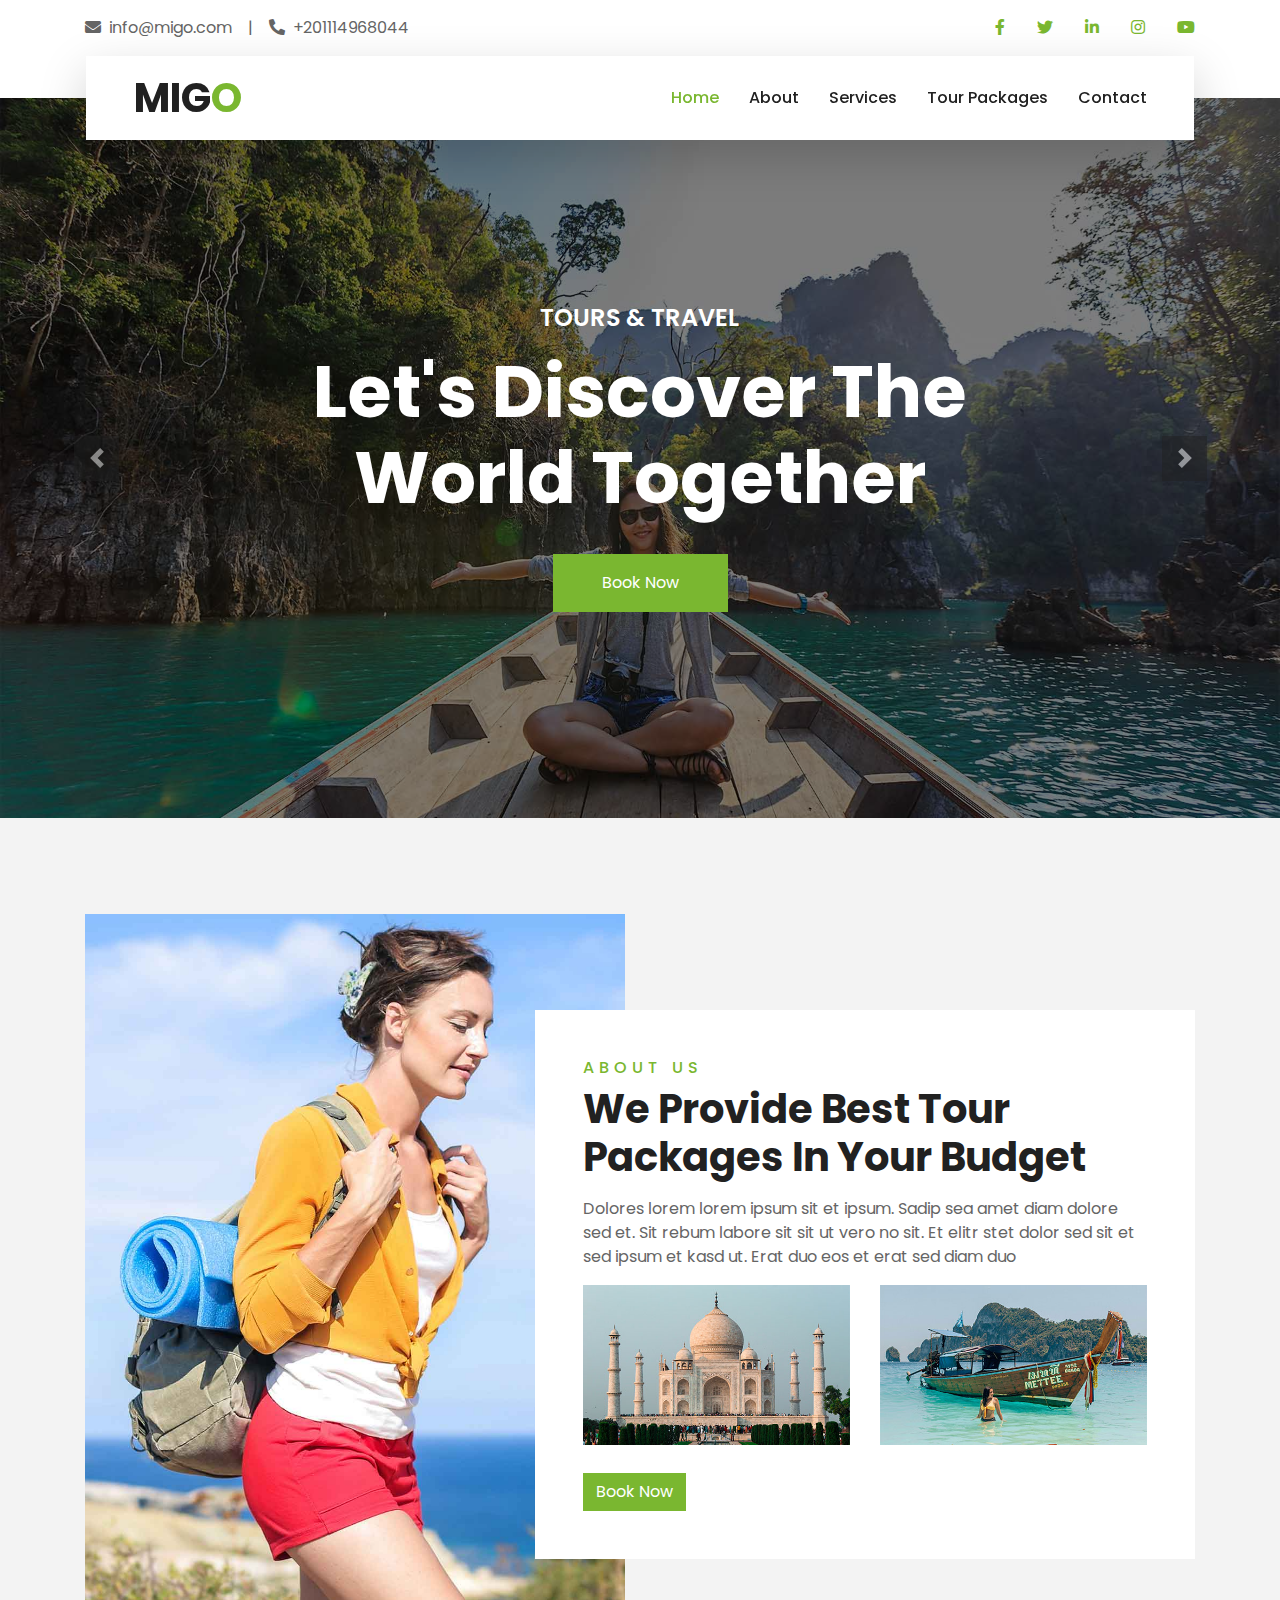
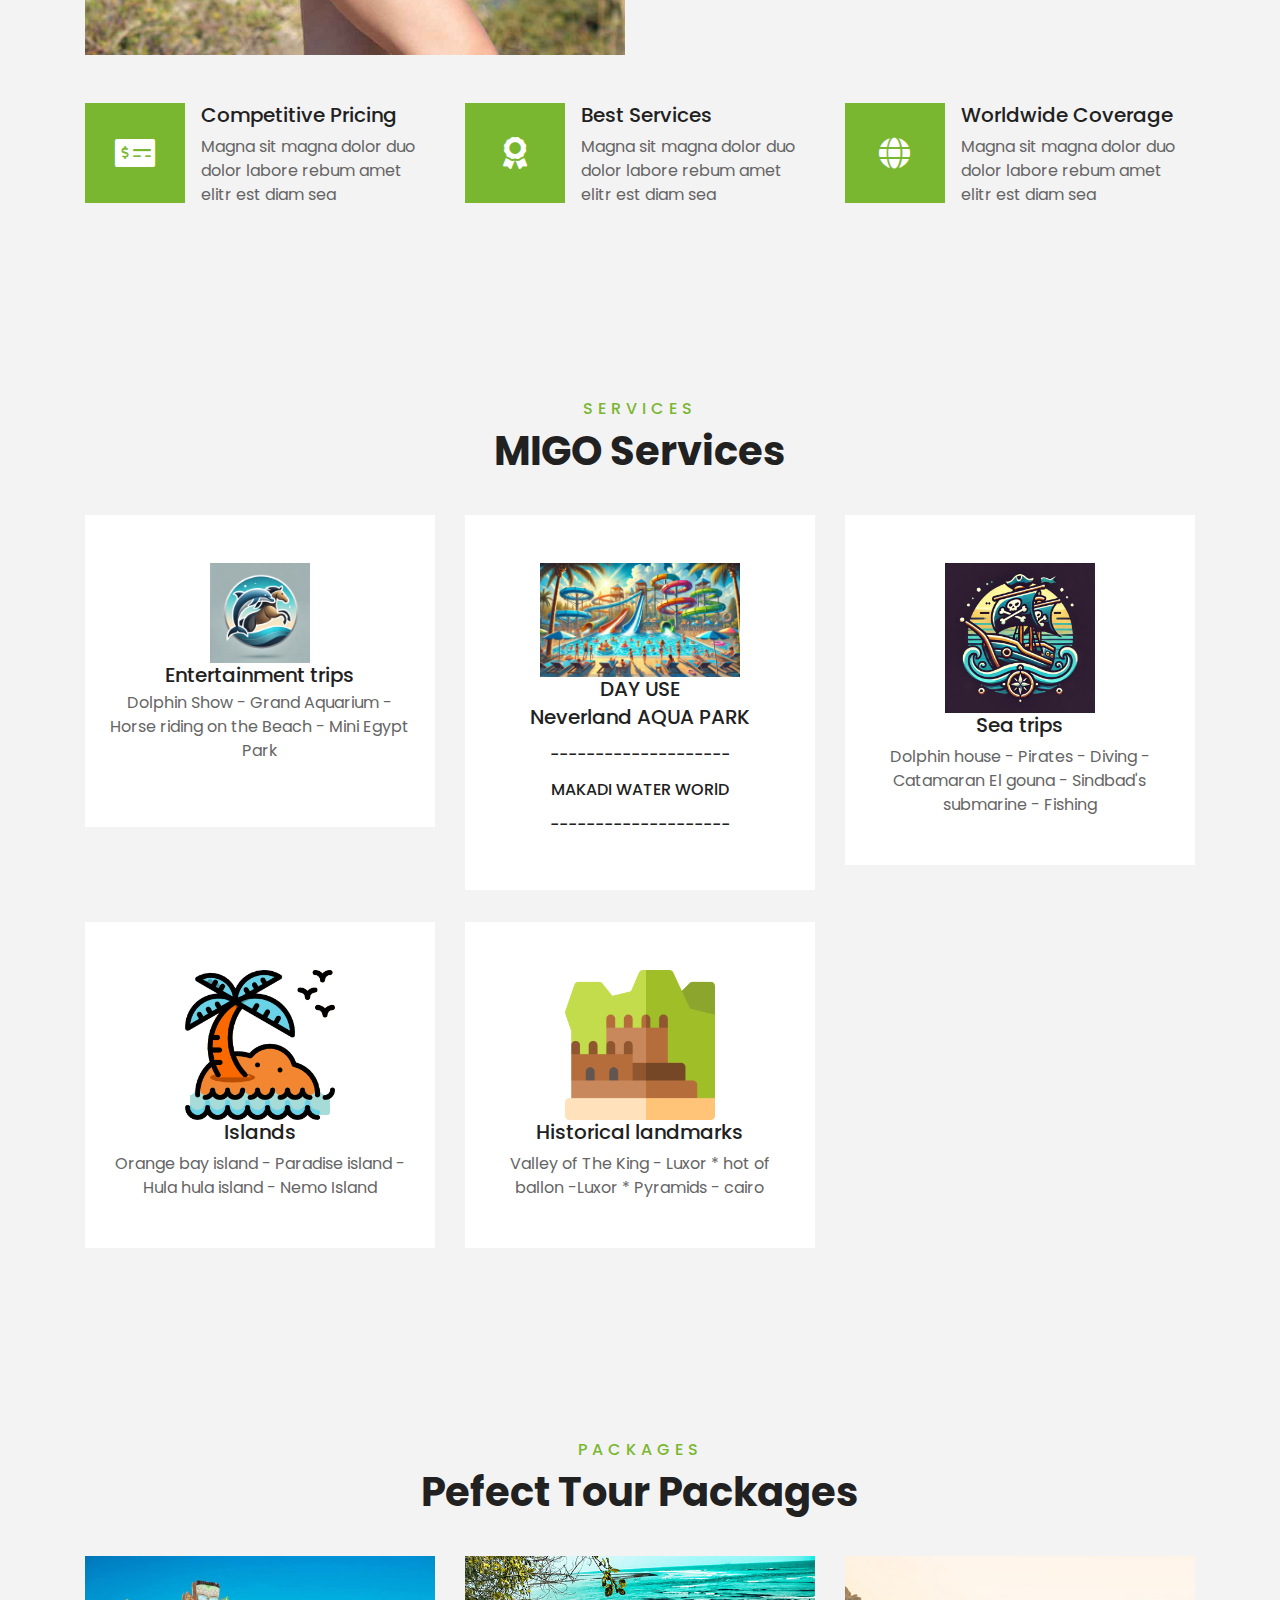
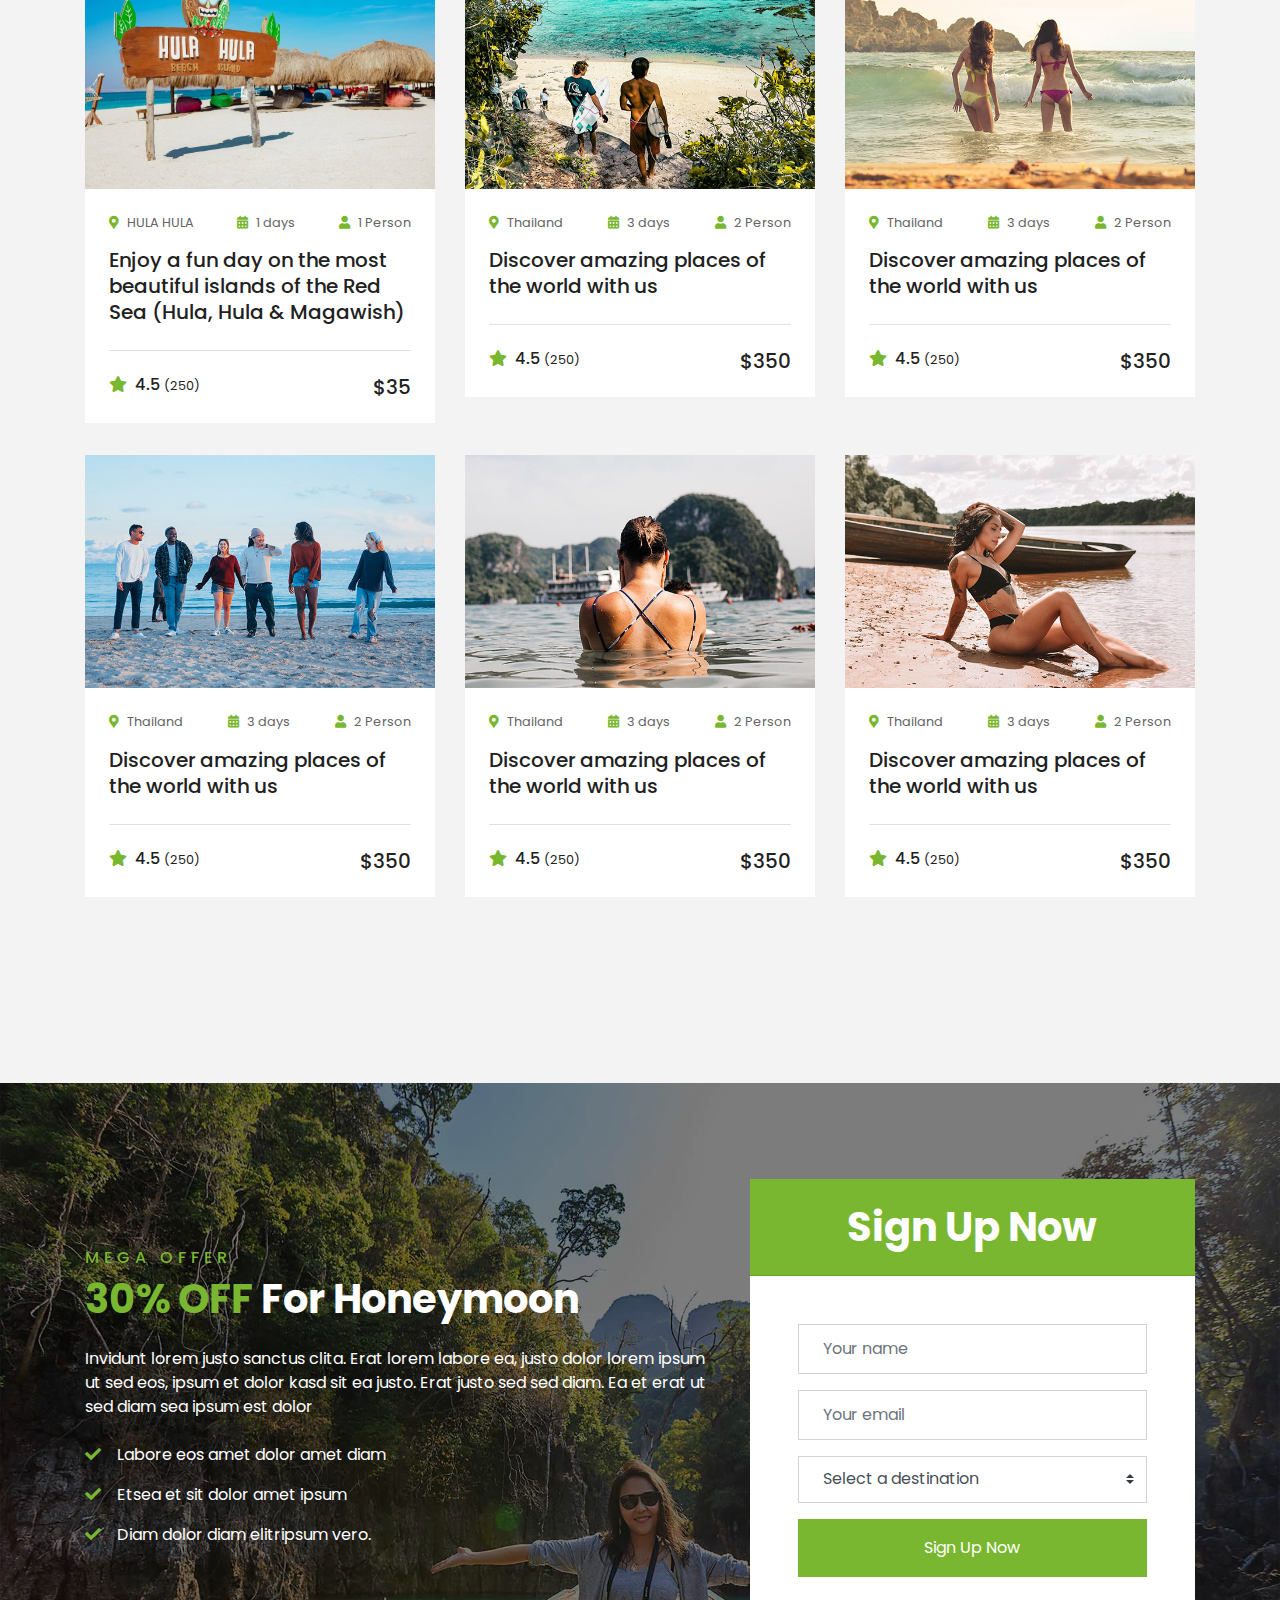
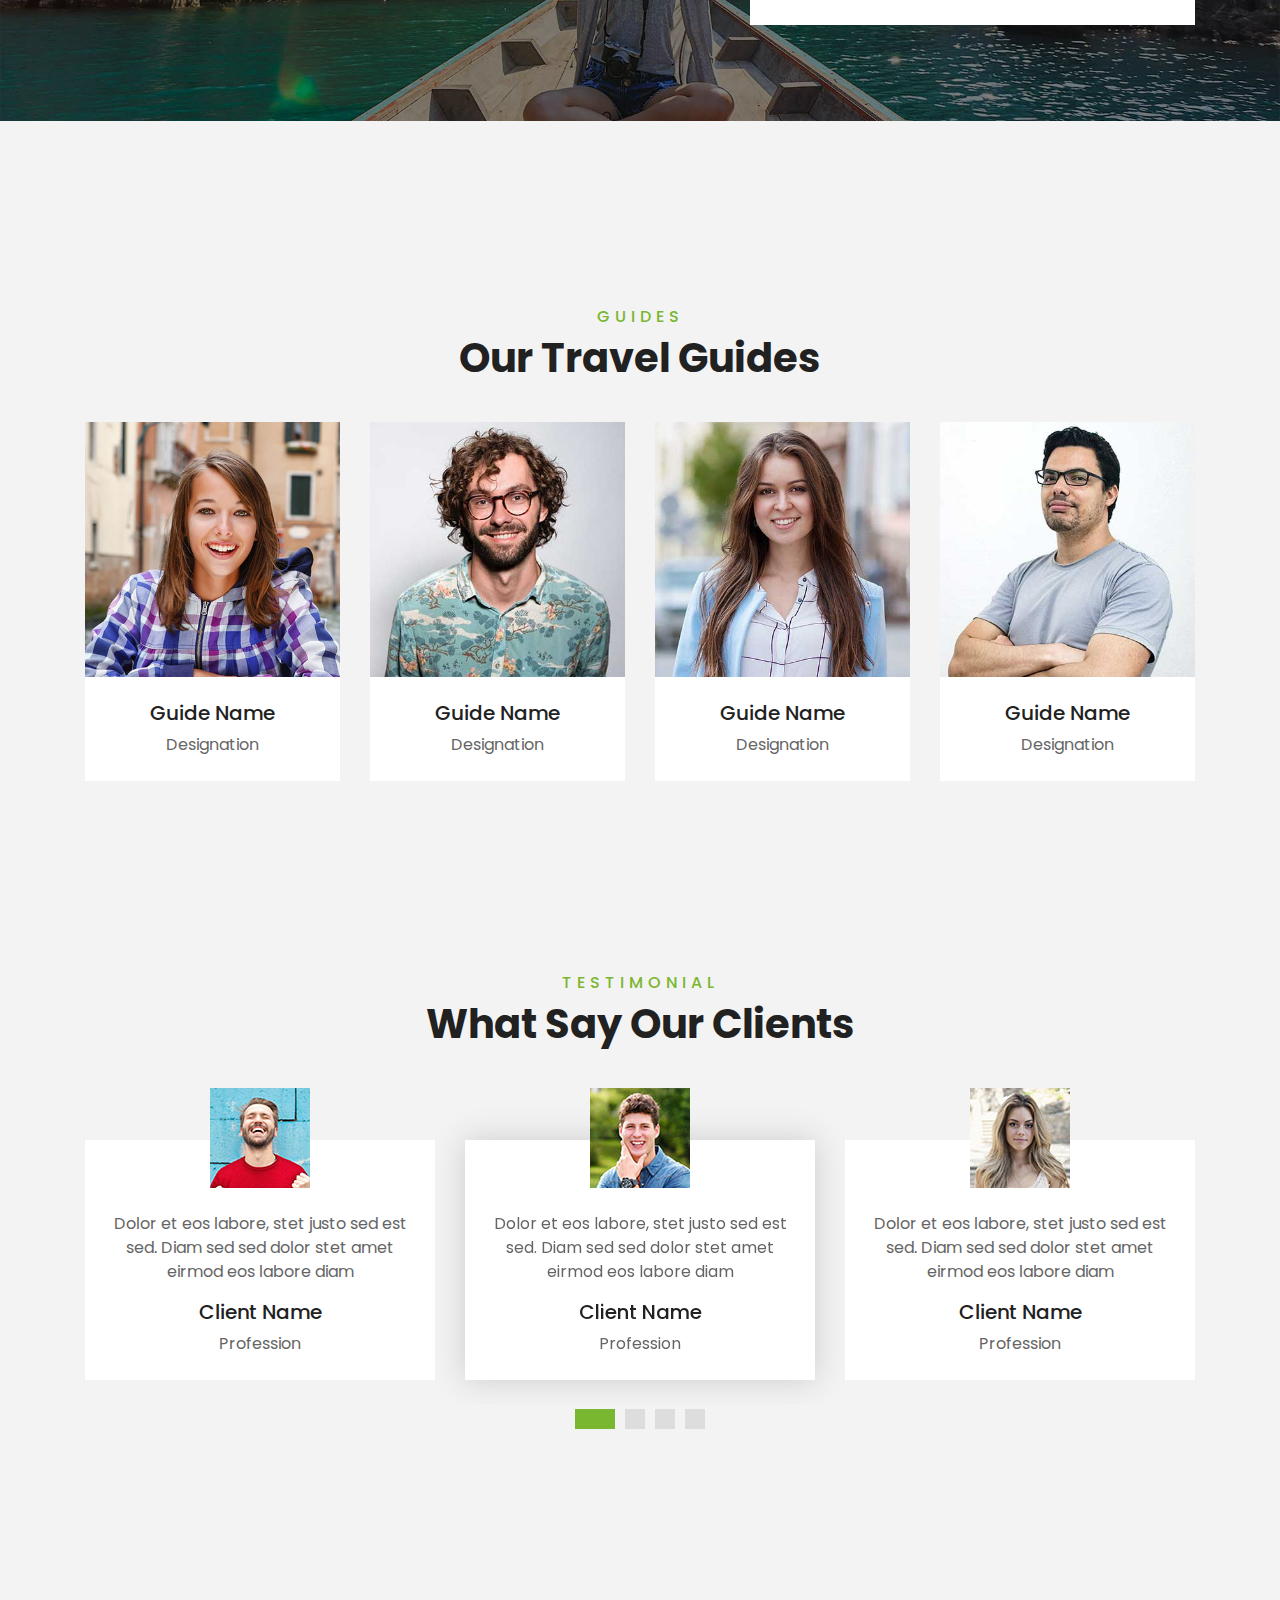
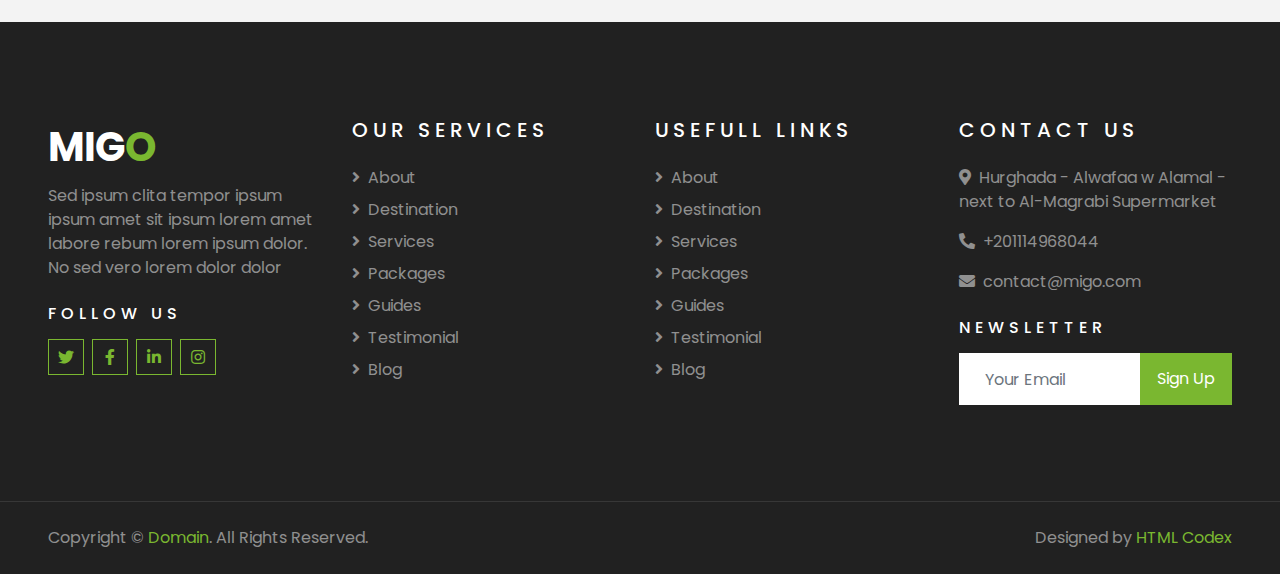
==== commit 261d5d86: "Add files via upload" ====
--- a/index.html
+++ b/index.html
@@ -278,18 +278,18 @@
             <div class="row">
                 <div class="col-lg-4 col-md-6 mb-4">
                     <div class="package-item bg-white mb-2">
-                        <img class="img-fluid" src="img/package-1.jpg" alt="">
+                        <img class="img-fluid" src="img/hula-hula.jpeg" alt="">
                         <div class="p-4">
                             <div class="d-flex justify-content-between mb-3">
-                                <small class="m-0"><i class="fa fa-map-marker-alt text-primary mr-2"></i>Thailand</small>
-                                <small class="m-0"><i class="fa fa-calendar-alt text-primary mr-2"></i>3 days</small>
-                                <small class="m-0"><i class="fa fa-user text-primary mr-2"></i>2 Person</small>
-                            </div>
-                            <a class="h5 text-decoration-none" href="">Discover amazing places of the world with us</a>
+                                <small class="m-0"><i class="fa fa-map-marker-alt text-primary mr-2"></i>HULA HULA</small>
+                                <small class="m-0"><i class="fa fa-calendar-alt text-primary mr-2"></i>1 days</small>
+                                <small class="m-0"><i class="fa fa-user text-primary mr-2"></i>1 Person</small>
+                            </div>
+                            <a class="h5 text-decoration-none" href="">Enjoy a fun day on the most beautiful islands of the Red Sea (Hula, Hula & Magawish)</a>
                             <div class="border-top mt-4 pt-4">
                                 <div class="d-flex justify-content-between">
                                     <h6 class="m-0"><i class="fa fa-star text-primary mr-2"></i>4.5 <small>(250)</small></h6>
-                                    <h5 class="m-0">$350</h5>
+                                    <h5 class="m-0">$35</h5>
                                 </div>
                             </div>
                         </div>
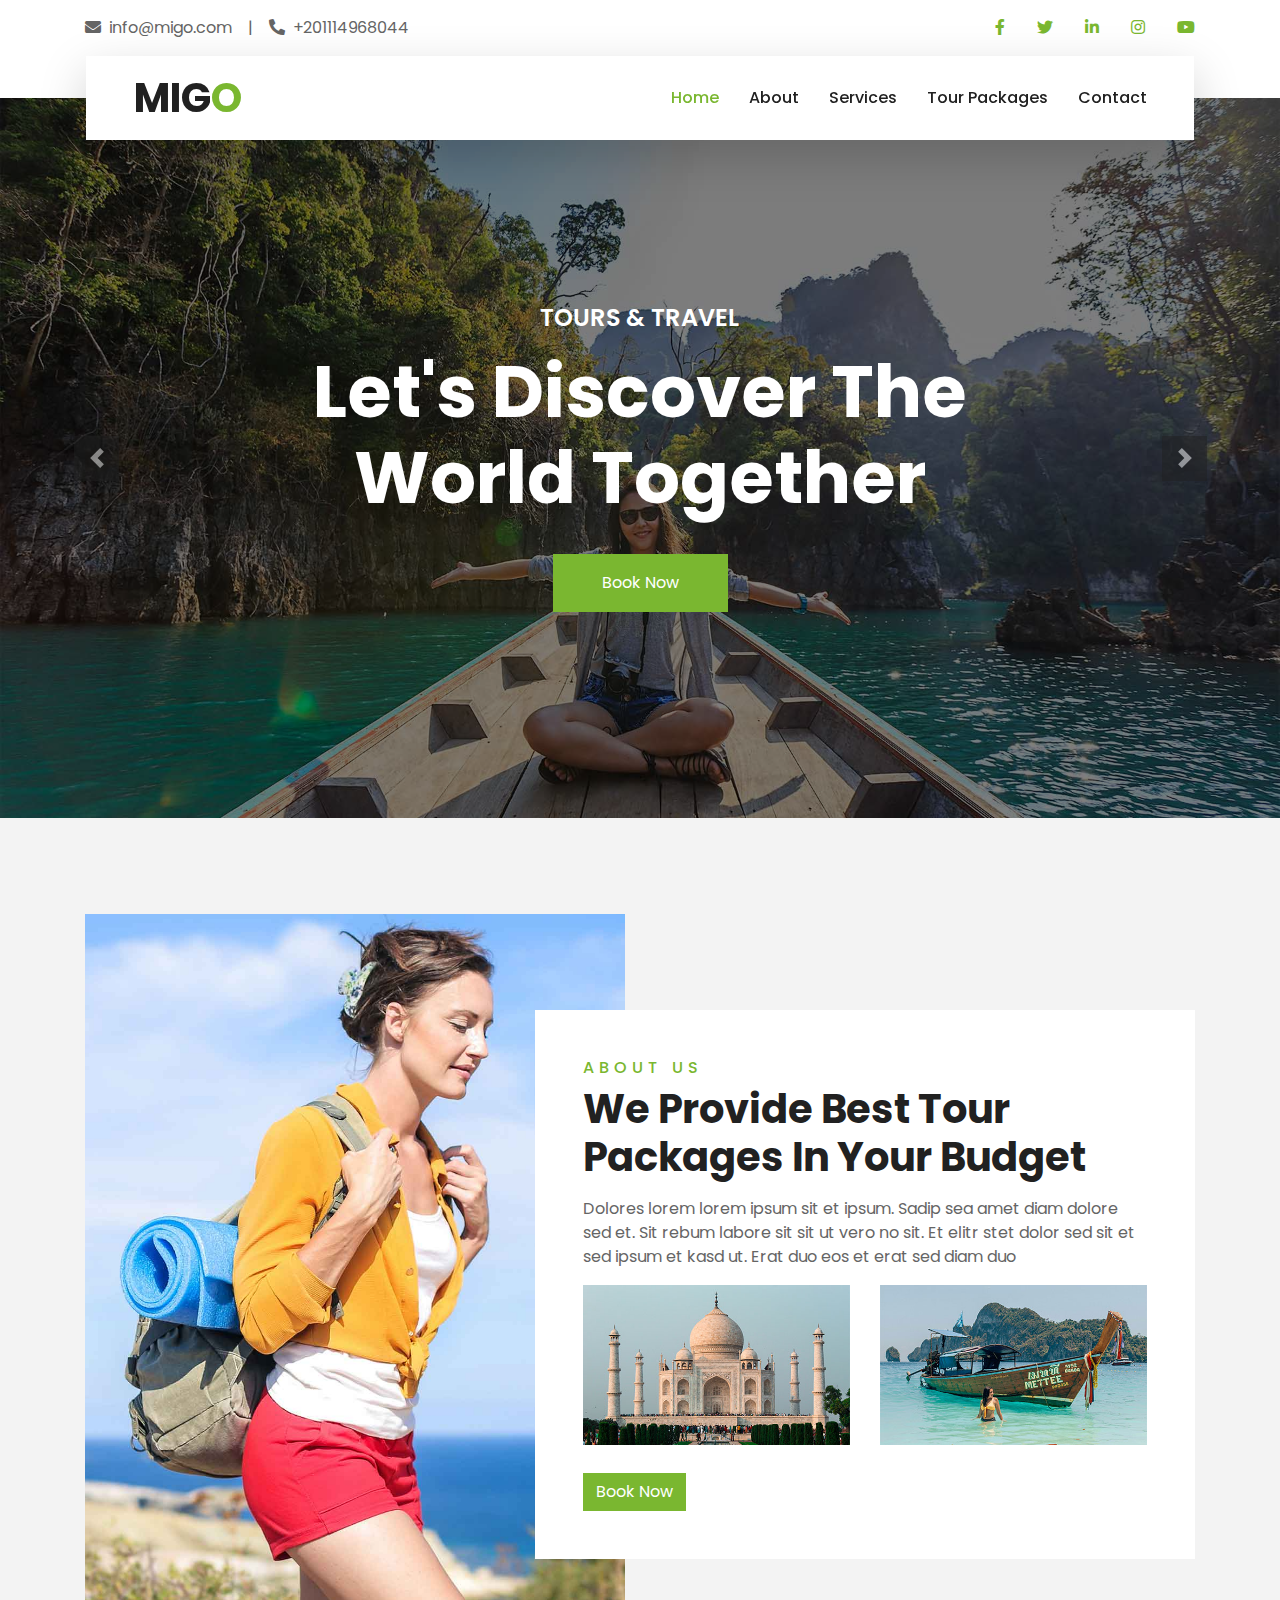
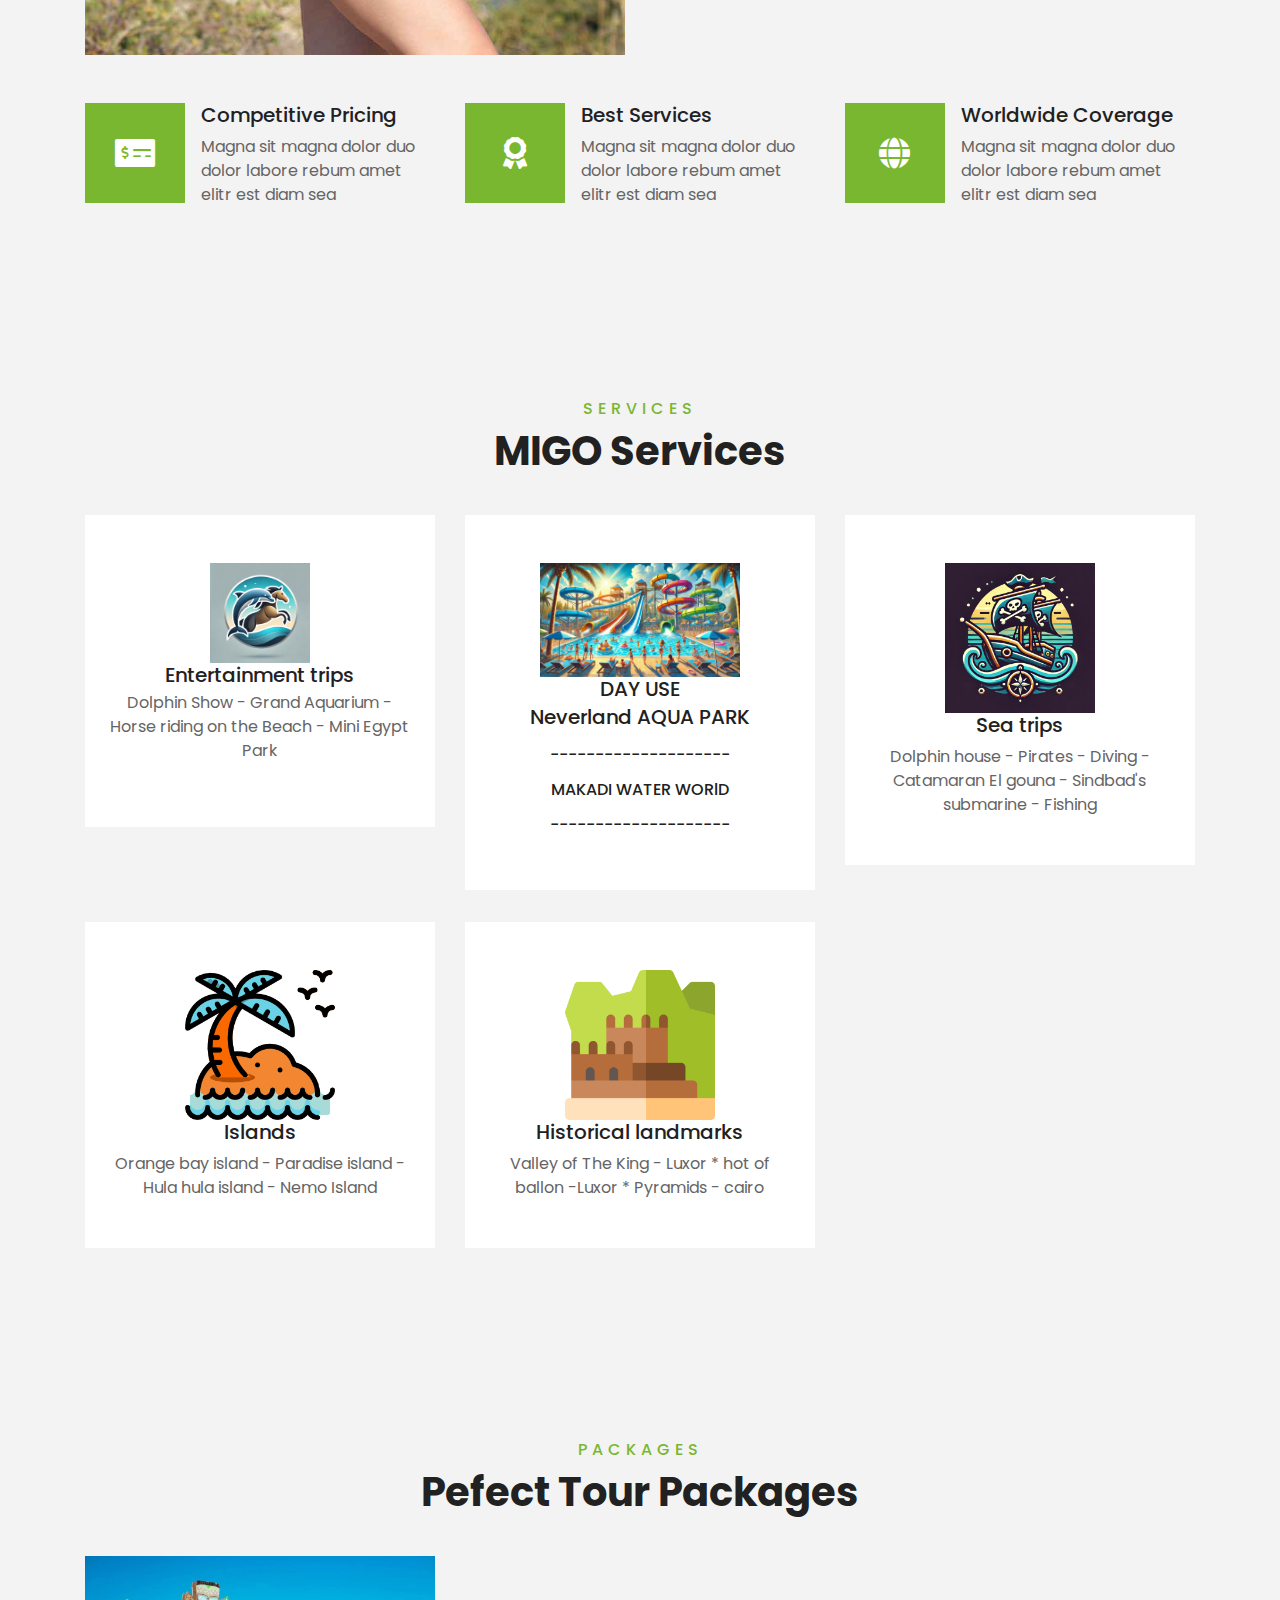
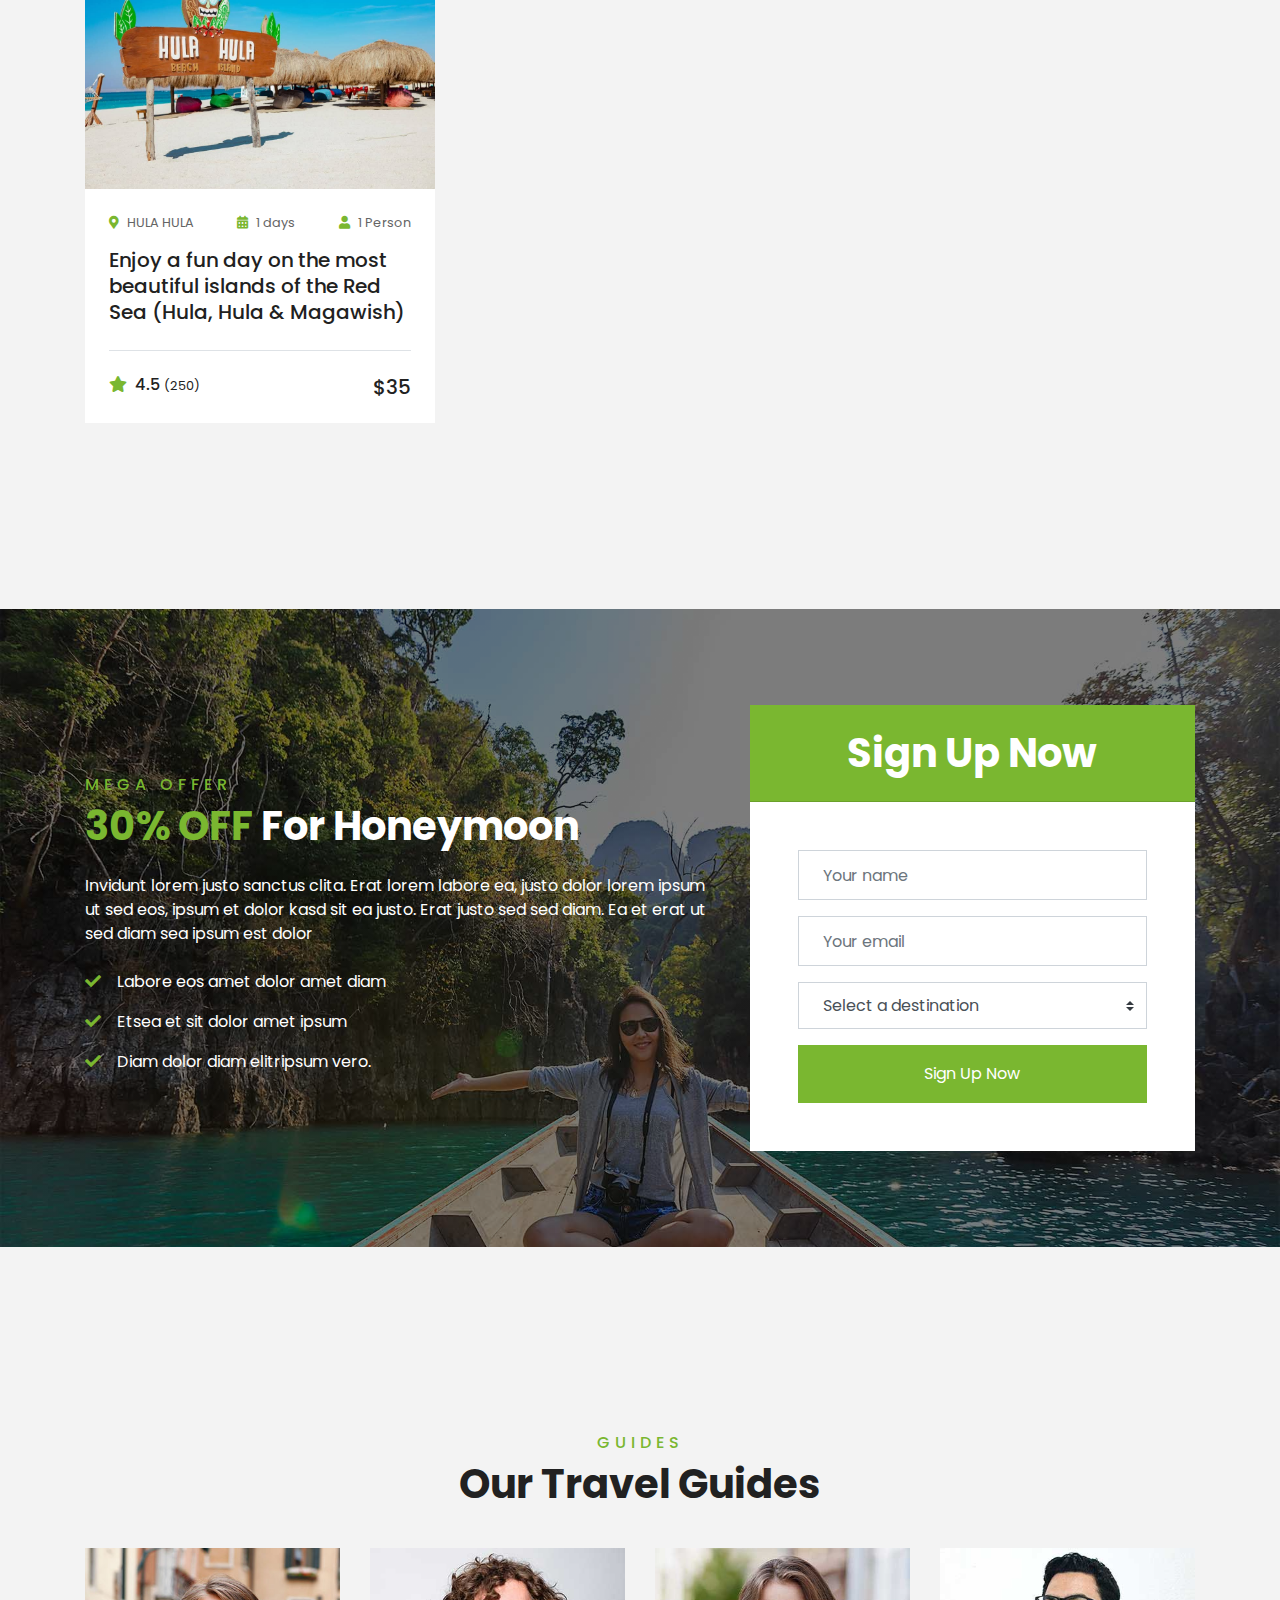
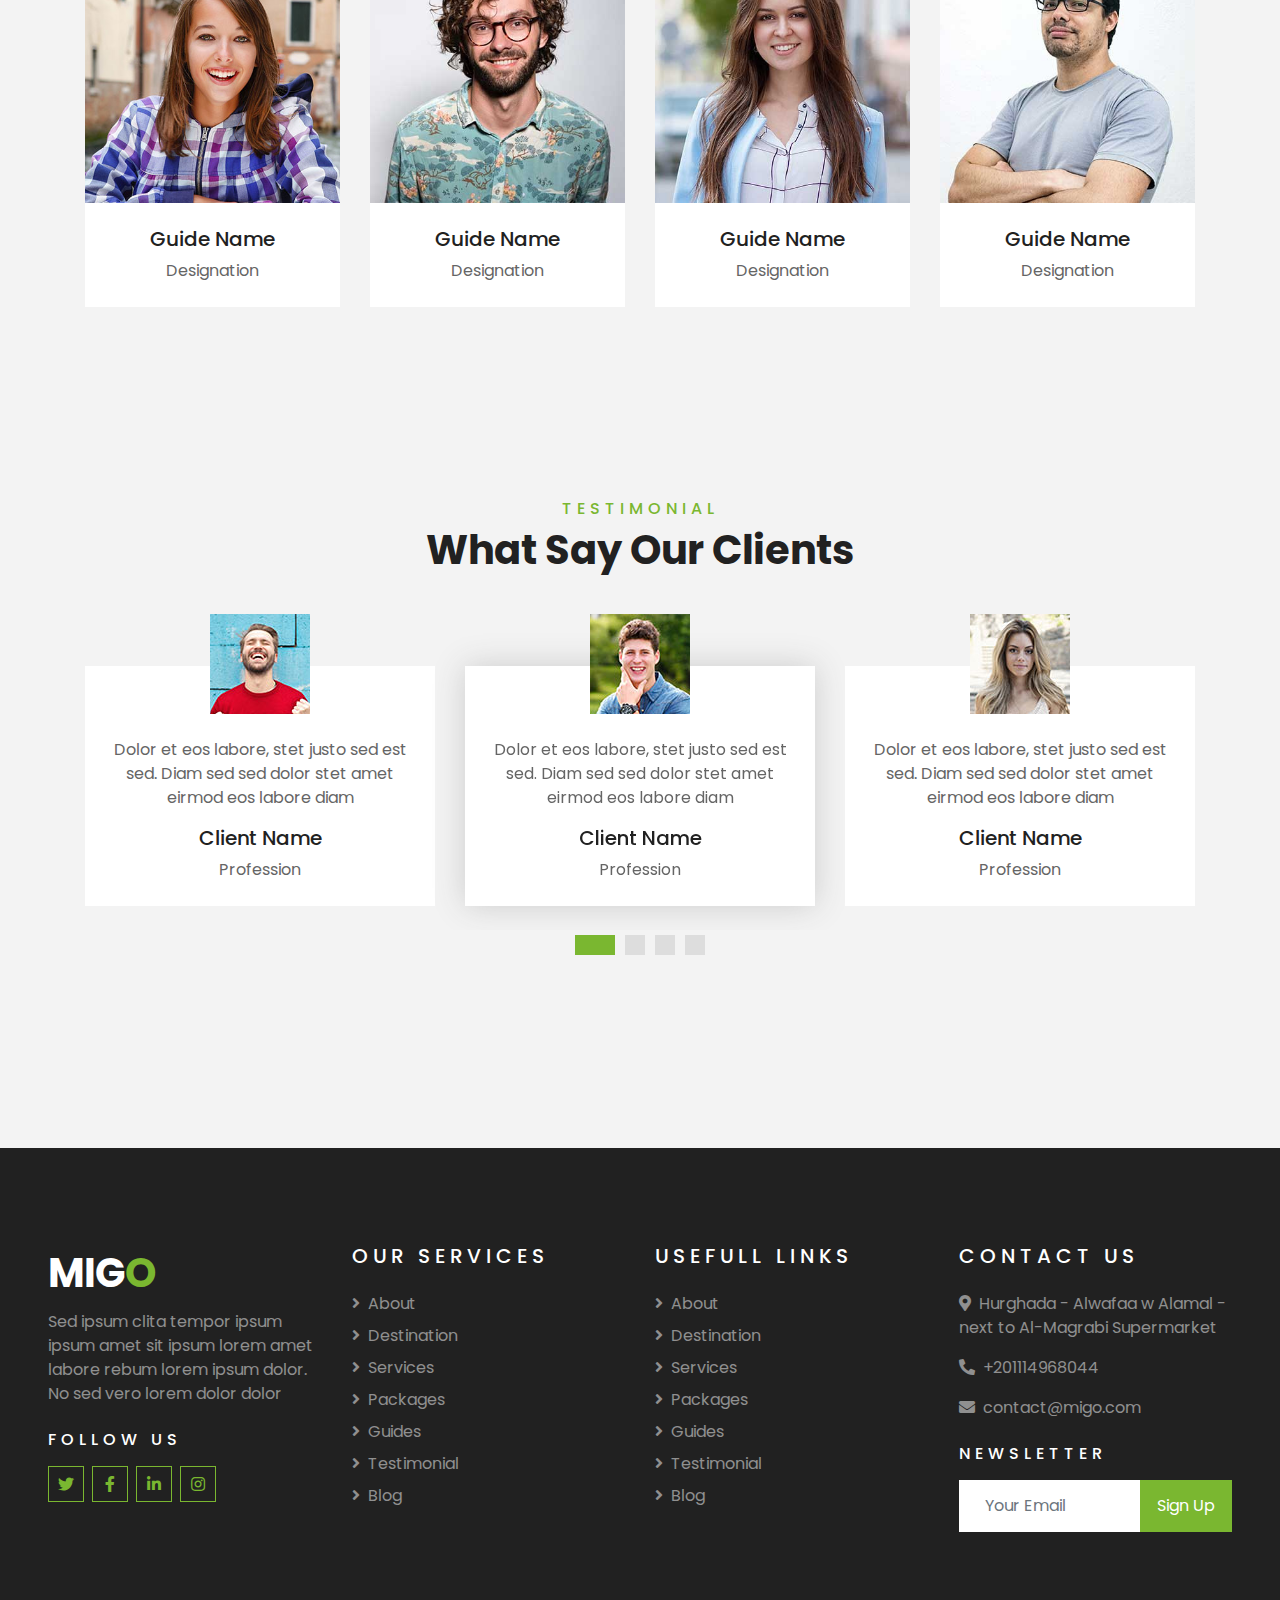
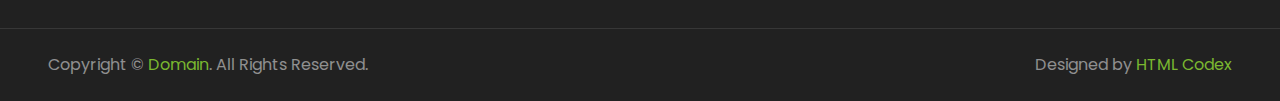
==== commit 509b751c: "Add files via upload" ====
--- a/index.html
+++ b/index.html
@@ -295,101 +295,7 @@
                         </div>
                     </div>
                 </div>
-                <div class="col-lg-4 col-md-6 mb-4">
-                    <div class="package-item bg-white mb-2">
-                        <img class="img-fluid" src="img/package-2.jpg" alt="">
-                        <div class="p-4">
-                            <div class="d-flex justify-content-between mb-3">
-                                <small class="m-0"><i class="fa fa-map-marker-alt text-primary mr-2"></i>Thailand</small>
-                                <small class="m-0"><i class="fa fa-calendar-alt text-primary mr-2"></i>3 days</small>
-                                <small class="m-0"><i class="fa fa-user text-primary mr-2"></i>2 Person</small>
-                            </div>
-                            <a class="h5 text-decoration-none" href="">Discover amazing places of the world with us</a>
-                            <div class="border-top mt-4 pt-4">
-                                <div class="d-flex justify-content-between">
-                                    <h6 class="m-0"><i class="fa fa-star text-primary mr-2"></i>4.5 <small>(250)</small></h6>
-                                    <h5 class="m-0">$350</h5>
-                                </div>
-                            </div>
-                        </div>
-                    </div>
-                </div>
-                <div class="col-lg-4 col-md-6 mb-4">
-                    <div class="package-item bg-white mb-2">
-                        <img class="img-fluid" src="img/package-3.jpg" alt="">
-                        <div class="p-4">
-                            <div class="d-flex justify-content-between mb-3">
-                                <small class="m-0"><i class="fa fa-map-marker-alt text-primary mr-2"></i>Thailand</small>
-                                <small class="m-0"><i class="fa fa-calendar-alt text-primary mr-2"></i>3 days</small>
-                                <small class="m-0"><i class="fa fa-user text-primary mr-2"></i>2 Person</small>
-                            </div>
-                            <a class="h5 text-decoration-none" href="">Discover amazing places of the world with us</a>
-                            <div class="border-top mt-4 pt-4">
-                                <div class="d-flex justify-content-between">
-                                    <h6 class="m-0"><i class="fa fa-star text-primary mr-2"></i>4.5 <small>(250)</small></h6>
-                                    <h5 class="m-0">$350</h5>
-                                </div>
-                            </div>
-                        </div>
-                    </div>
-                </div>
-                <div class="col-lg-4 col-md-6 mb-4">
-                    <div class="package-item bg-white mb-2">
-                        <img class="img-fluid" src="img/package-4.jpg" alt="">
-                        <div class="p-4">
-                            <div class="d-flex justify-content-between mb-3">
-                                <small class="m-0"><i class="fa fa-map-marker-alt text-primary mr-2"></i>Thailand</small>
-                                <small class="m-0"><i class="fa fa-calendar-alt text-primary mr-2"></i>3 days</small>
-                                <small class="m-0"><i class="fa fa-user text-primary mr-2"></i>2 Person</small>
-                            </div>
-                            <a class="h5 text-decoration-none" href="">Discover amazing places of the world with us</a>
-                            <div class="border-top mt-4 pt-4">
-                                <div class="d-flex justify-content-between">
-                                    <h6 class="m-0"><i class="fa fa-star text-primary mr-2"></i>4.5 <small>(250)</small></h6>
-                                    <h5 class="m-0">$350</h5>
-                                </div>
-                            </div>
-                        </div>
-                    </div>
-                </div>
-                <div class="col-lg-4 col-md-6 mb-4">
-                    <div class="package-item bg-white mb-2">
-                        <img class="img-fluid" src="img/package-5.jpg" alt="">
-                        <div class="p-4">
-                            <div class="d-flex justify-content-between mb-3">
-                                <small class="m-0"><i class="fa fa-map-marker-alt text-primary mr-2"></i>Thailand</small>
-                                <small class="m-0"><i class="fa fa-calendar-alt text-primary mr-2"></i>3 days</small>
-                                <small class="m-0"><i class="fa fa-user text-primary mr-2"></i>2 Person</small>
-                            </div>
-                            <a class="h5 text-decoration-none" href="">Discover amazing places of the world with us</a>
-                            <div class="border-top mt-4 pt-4">
-                                <div class="d-flex justify-content-between">
-                                    <h6 class="m-0"><i class="fa fa-star text-primary mr-2"></i>4.5 <small>(250)</small></h6>
-                                    <h5 class="m-0">$350</h5>
-                                </div>
-                            </div>
-                        </div>
-                    </div>
-                </div>
-                <div class="col-lg-4 col-md-6 mb-4">
-                    <div class="package-item bg-white mb-2">
-                        <img class="img-fluid" src="img/package-6.jpg" alt="">
-                        <div class="p-4">
-                            <div class="d-flex justify-content-between mb-3">
-                                <small class="m-0"><i class="fa fa-map-marker-alt text-primary mr-2"></i>Thailand</small>
-                                <small class="m-0"><i class="fa fa-calendar-alt text-primary mr-2"></i>3 days</small>
-                                <small class="m-0"><i class="fa fa-user text-primary mr-2"></i>2 Person</small>
-                            </div>
-                            <a class="h5 text-decoration-none" href="">Discover amazing places of the world with us</a>
-                            <div class="border-top mt-4 pt-4">
-                                <div class="d-flex justify-content-between">
-                                    <h6 class="m-0"><i class="fa fa-star text-primary mr-2"></i>4.5 <small>(250)</small></h6>
-                                    <h5 class="m-0">$350</h5>
-                                </div>
-                            </div>
-                        </div>
-                    </div>
-                </div>
+                
             </div>
         </div>
     </div>
